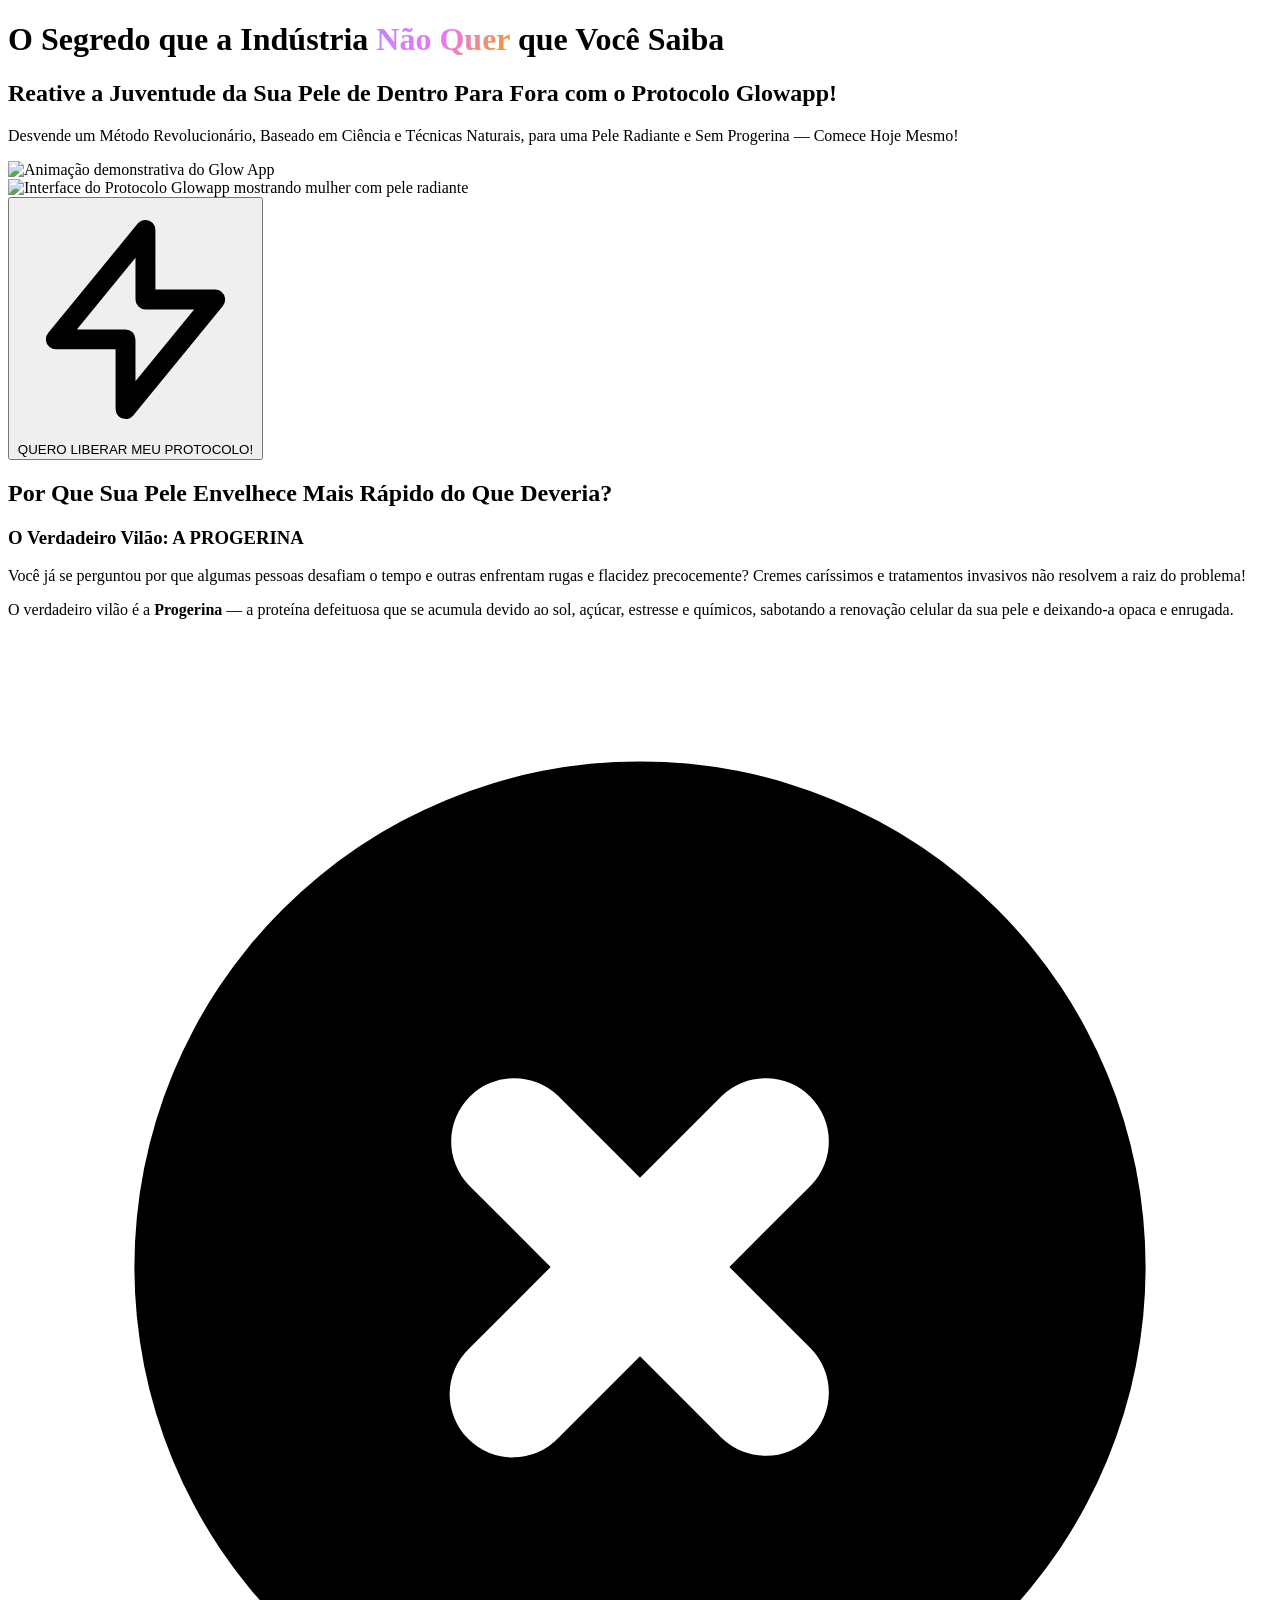
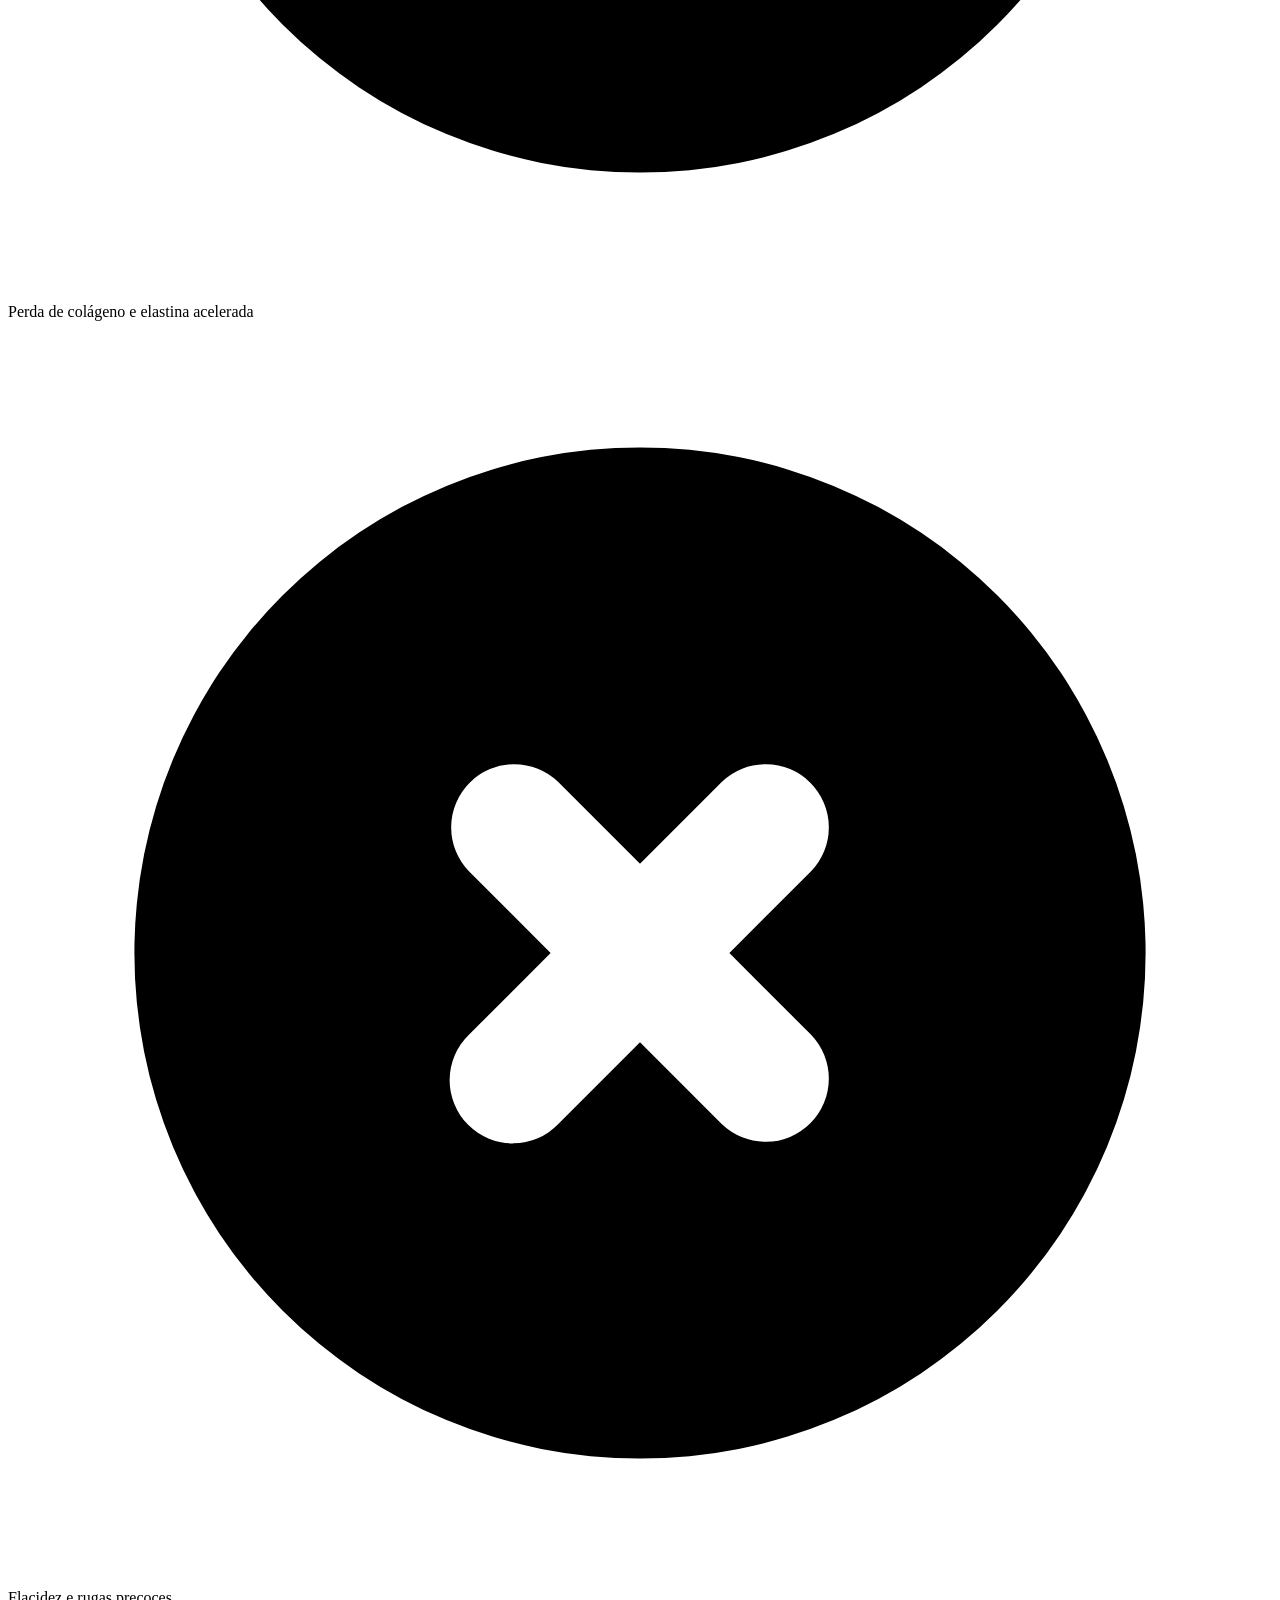
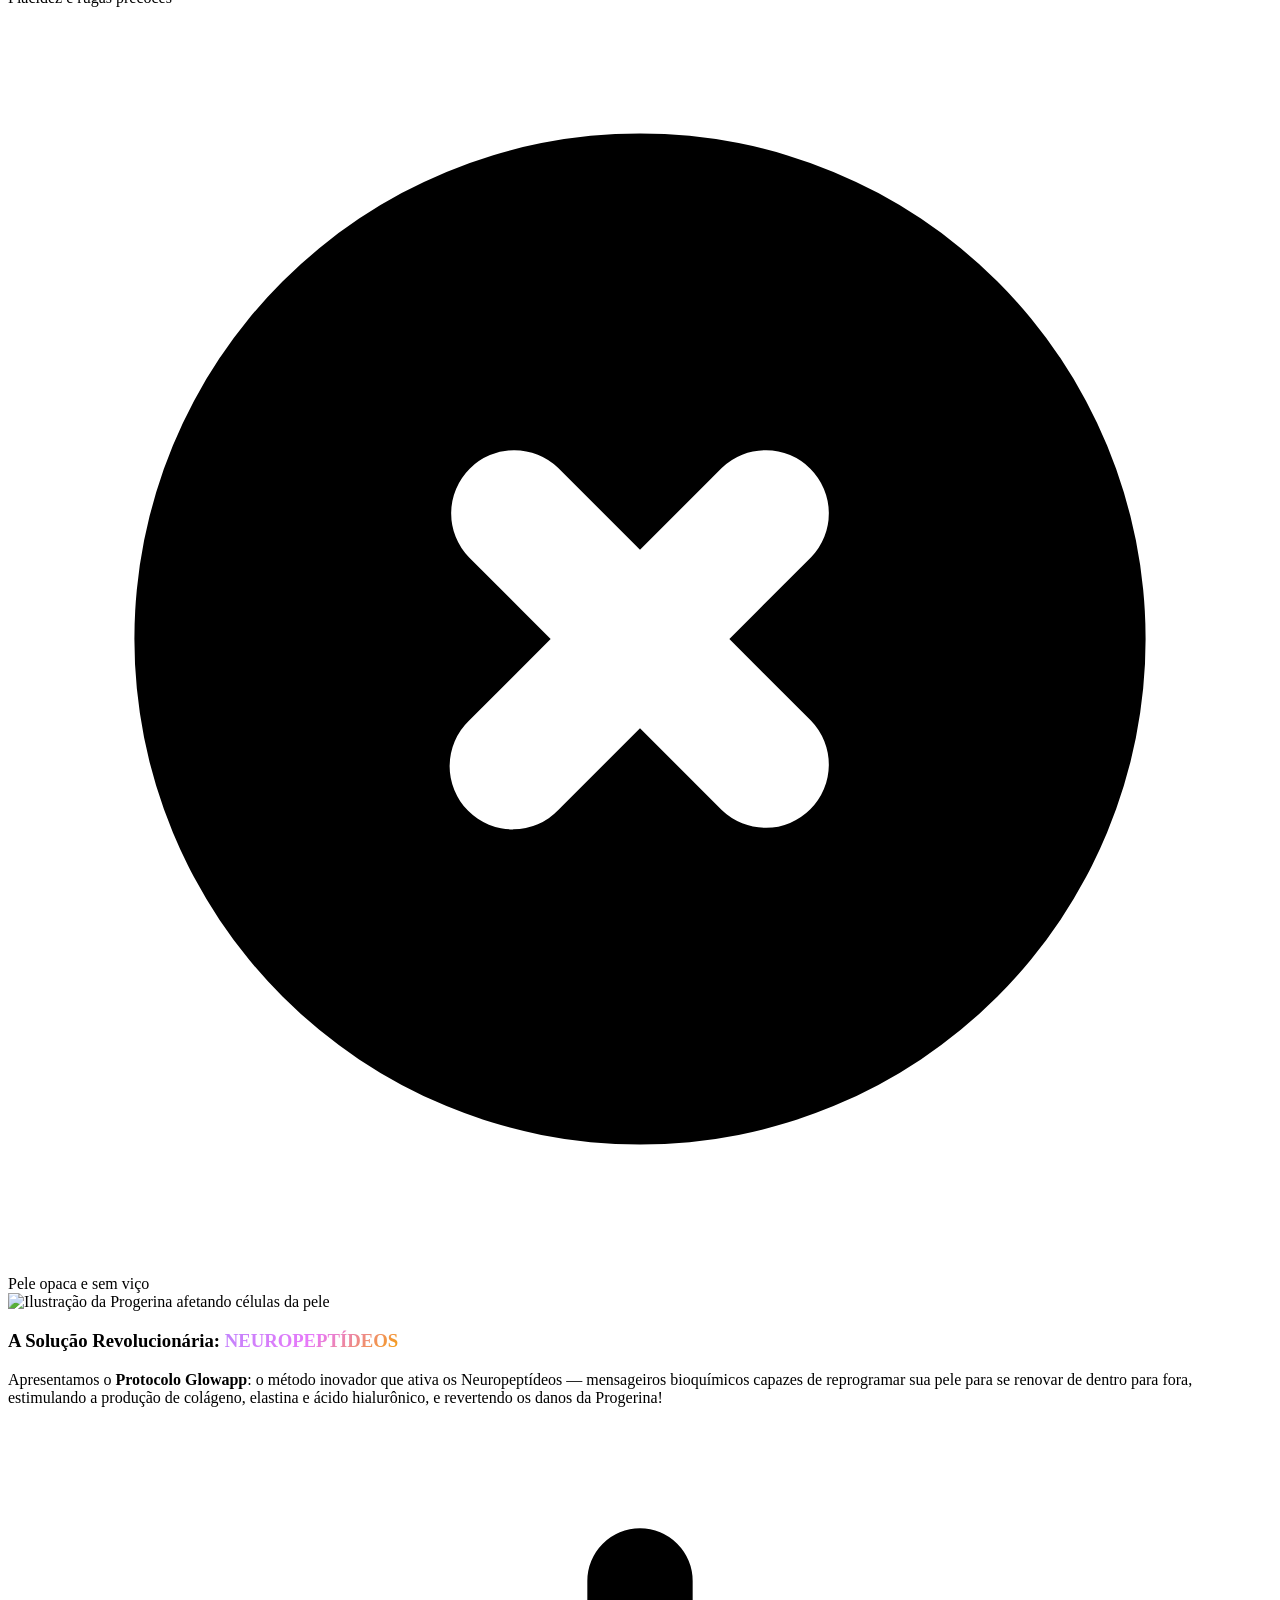
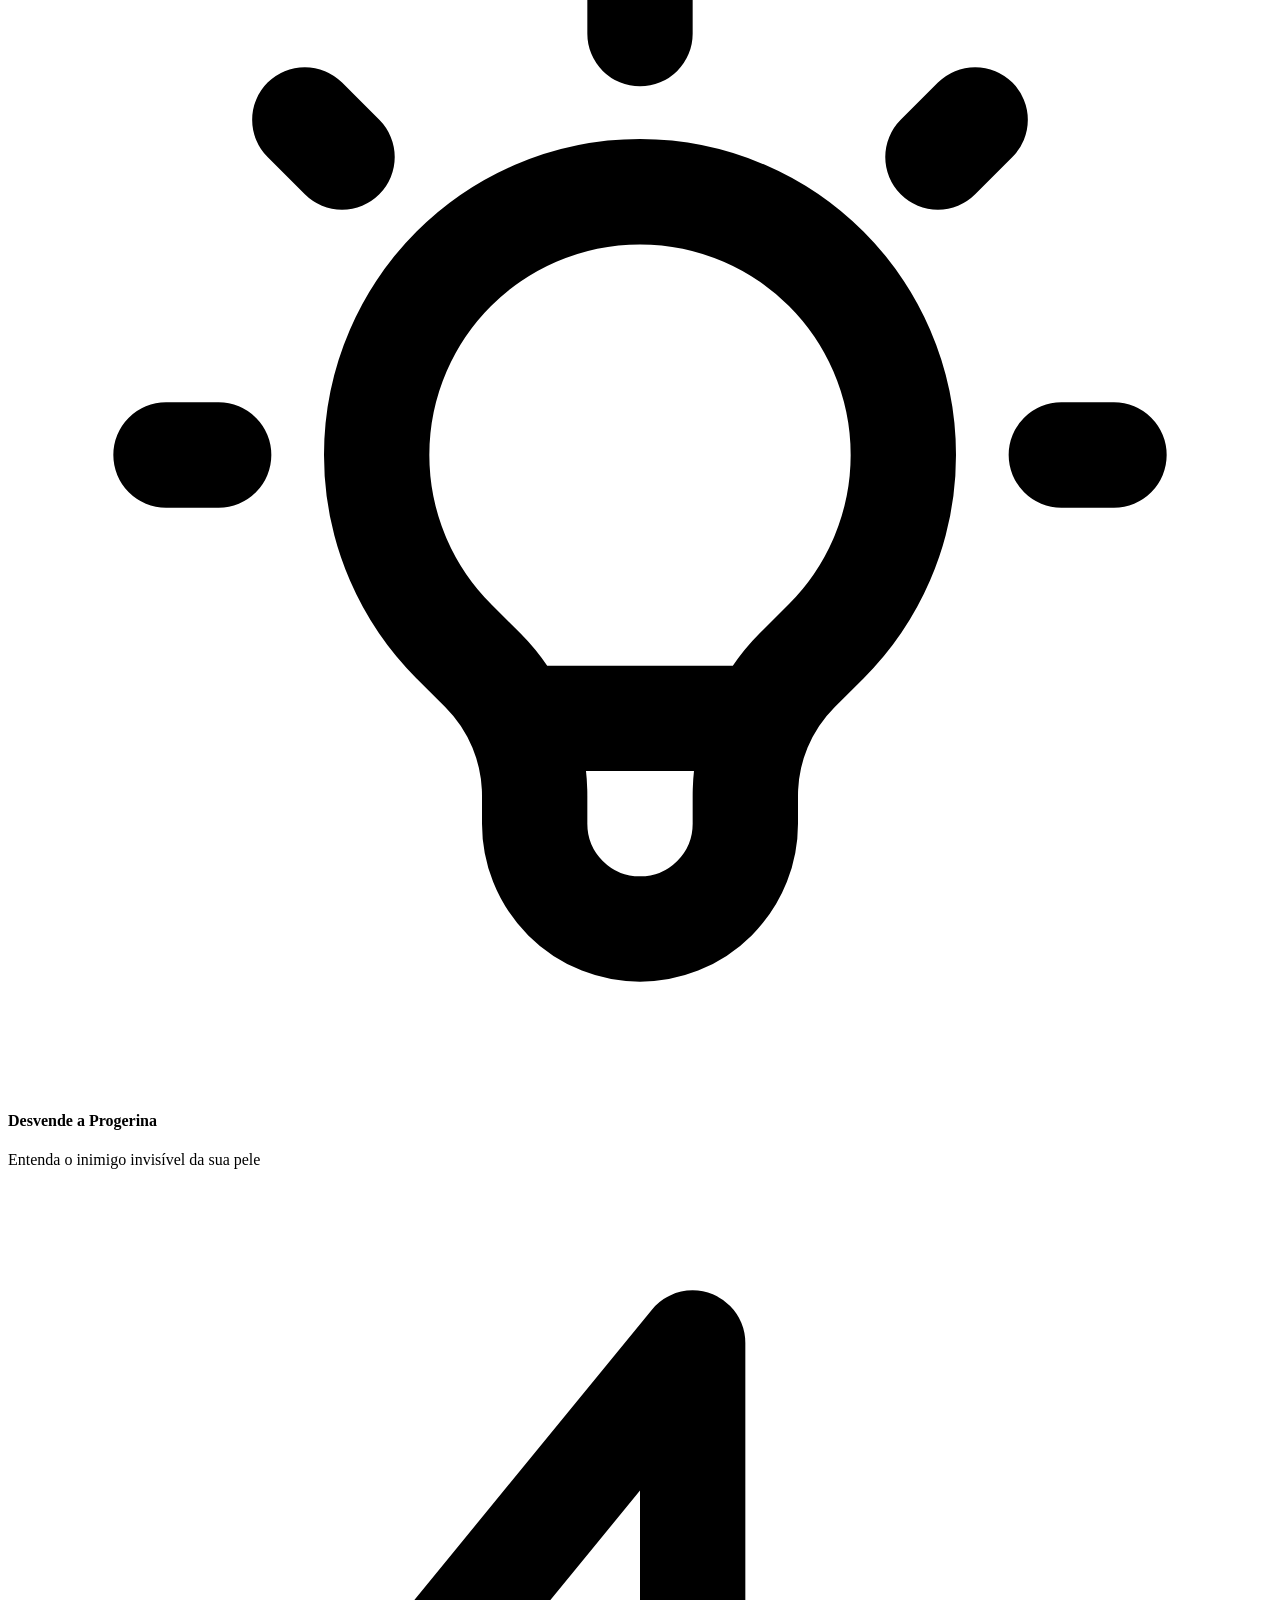
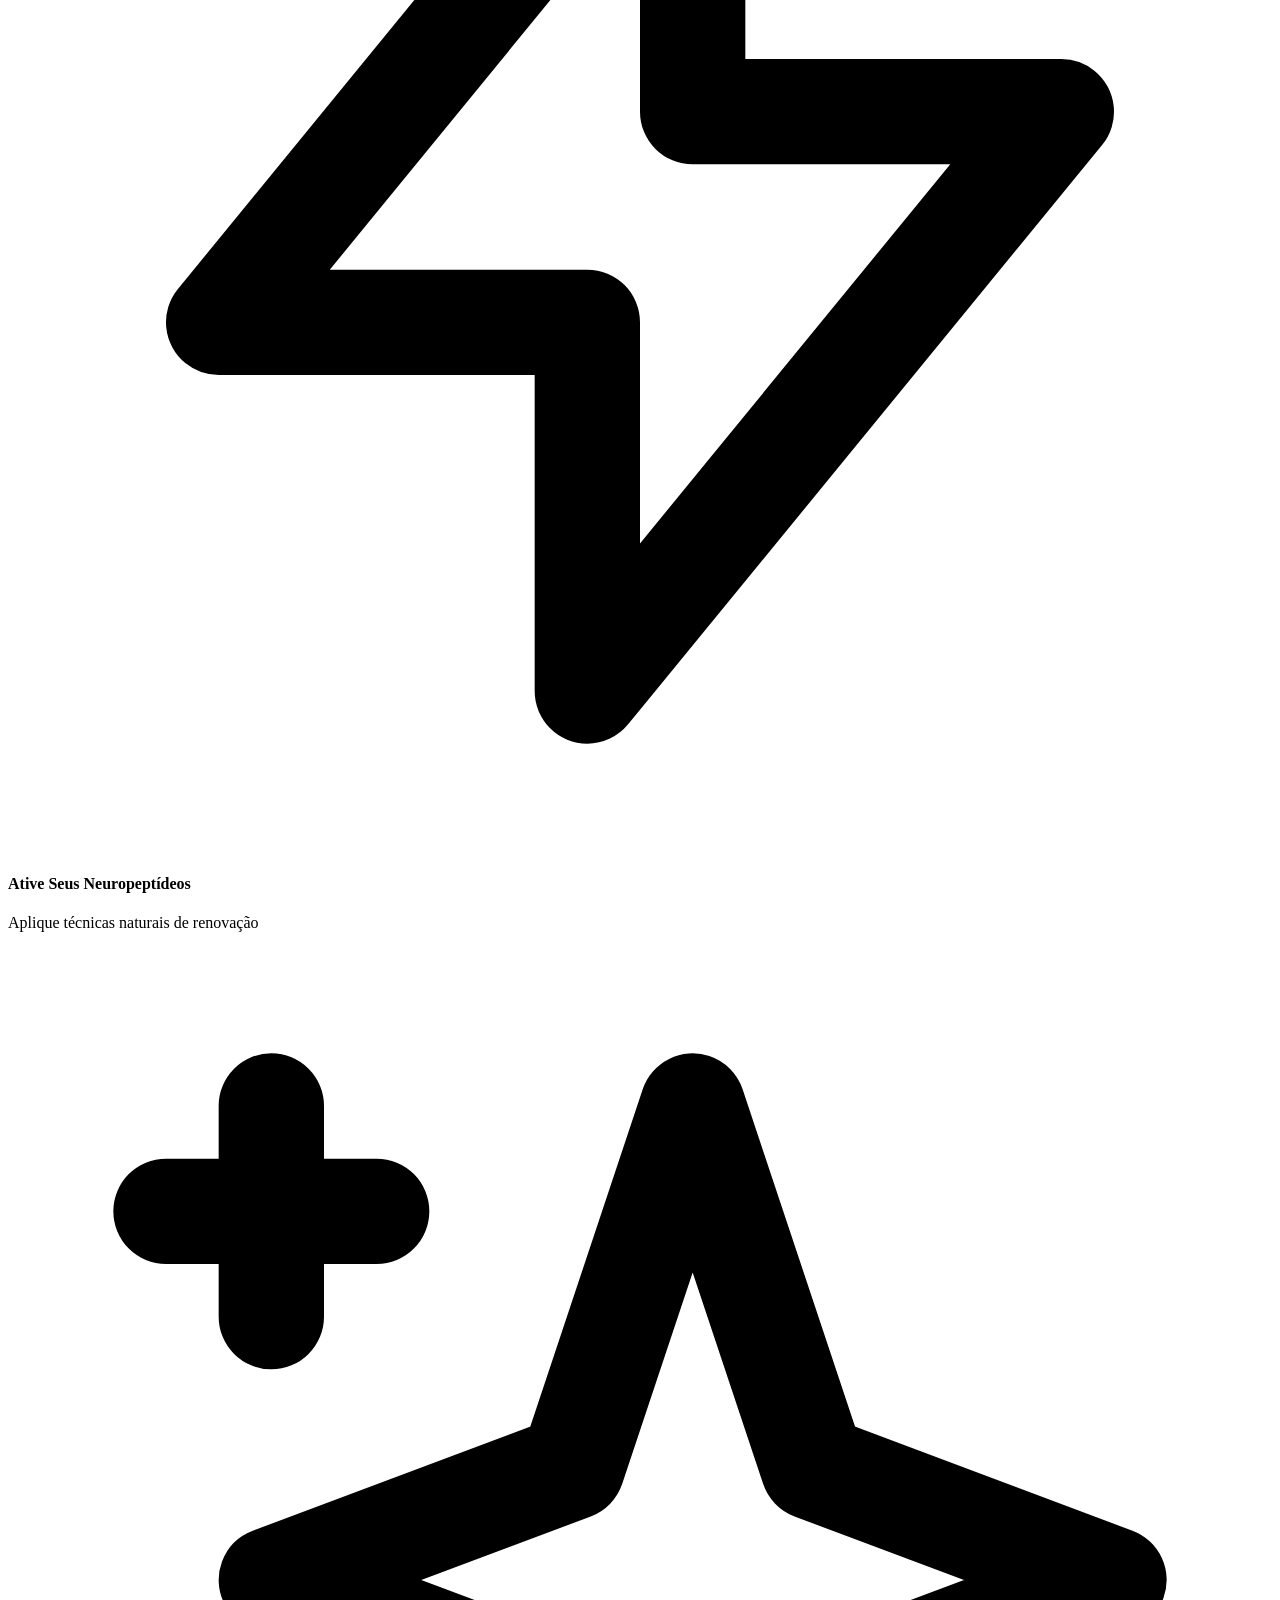
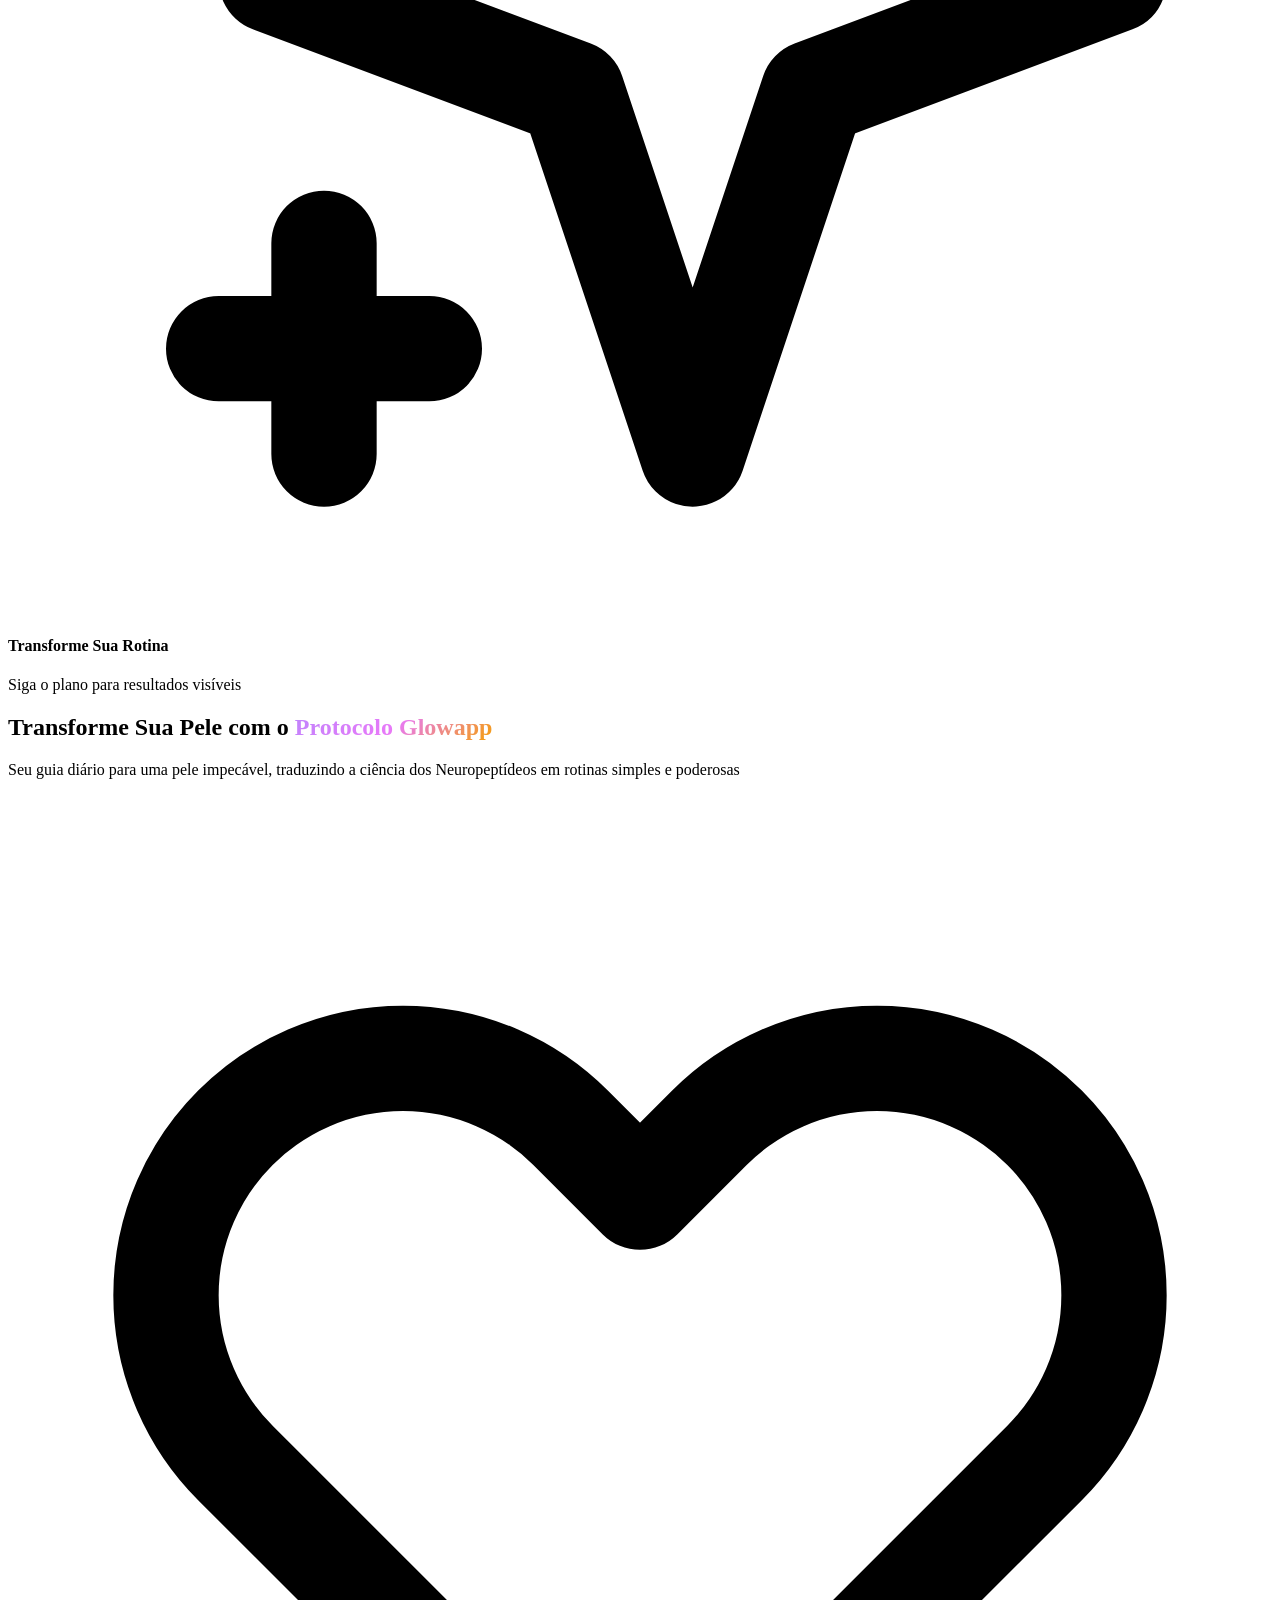
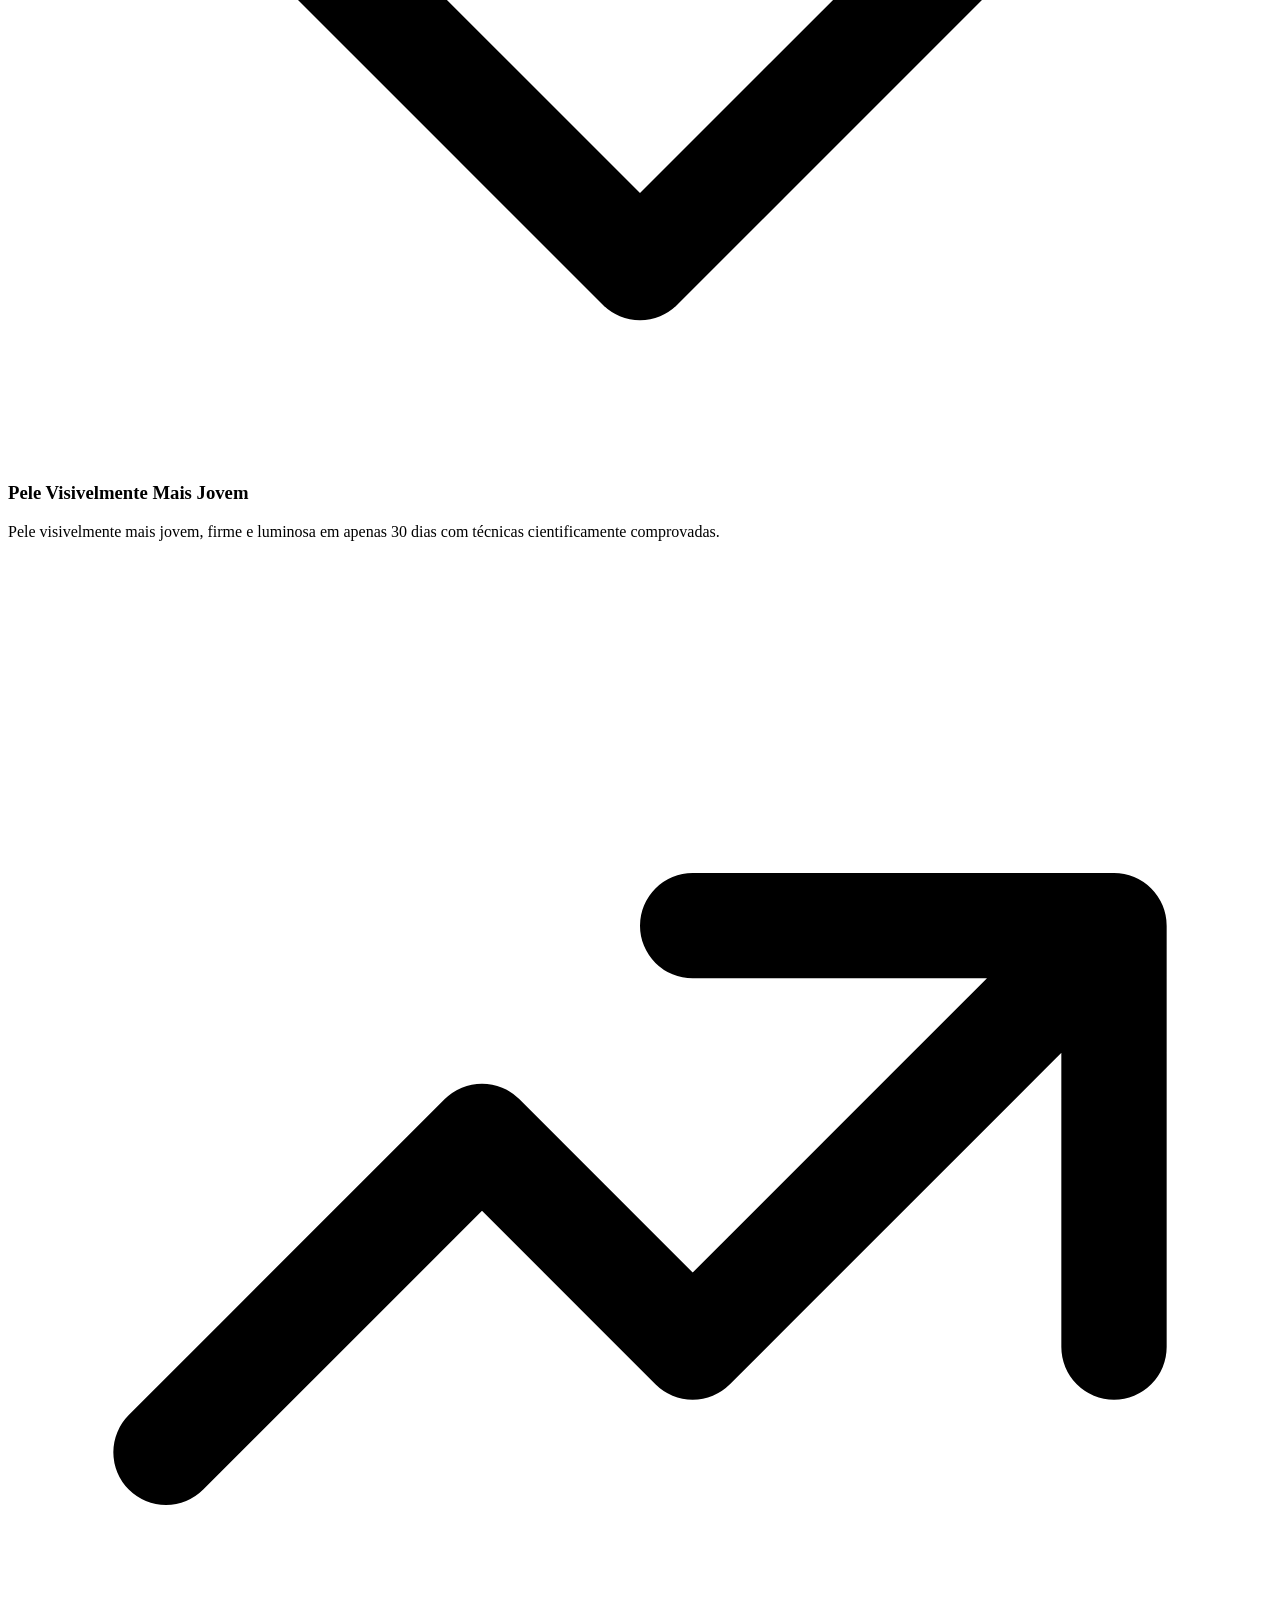
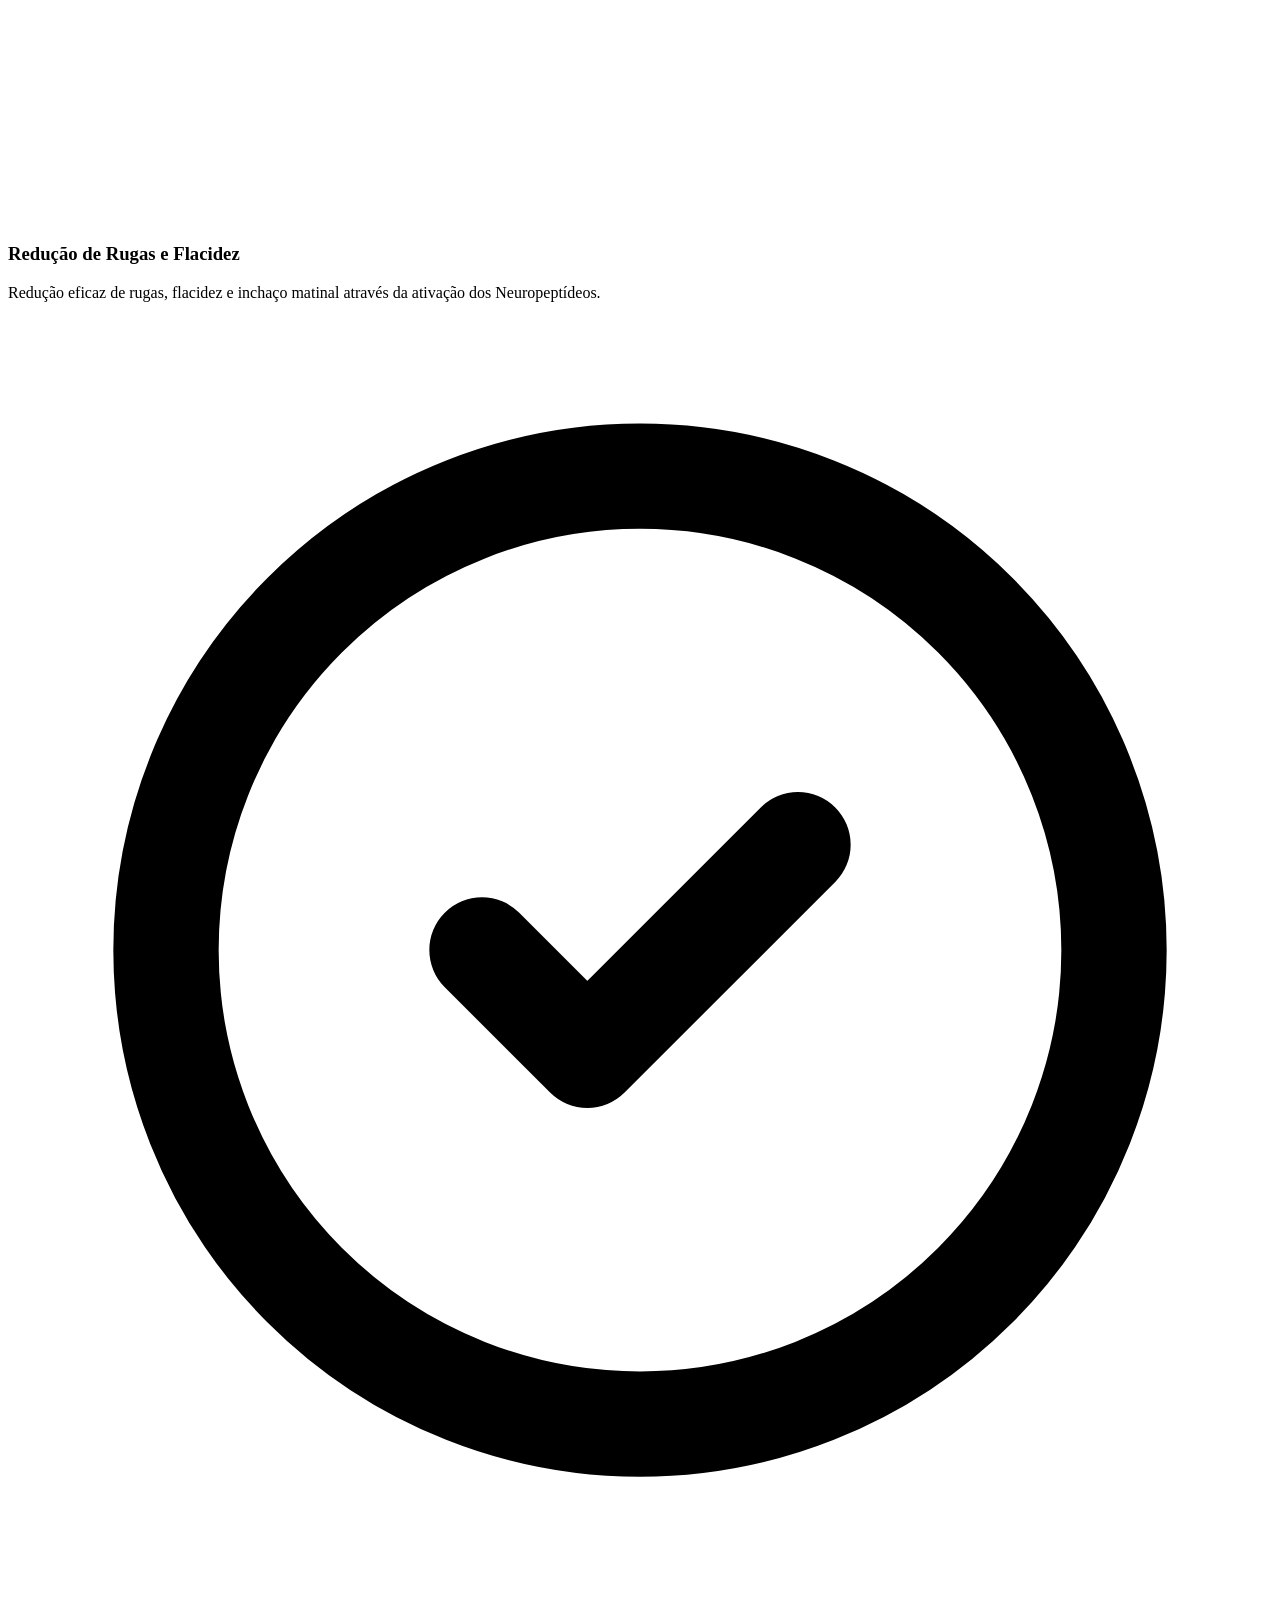
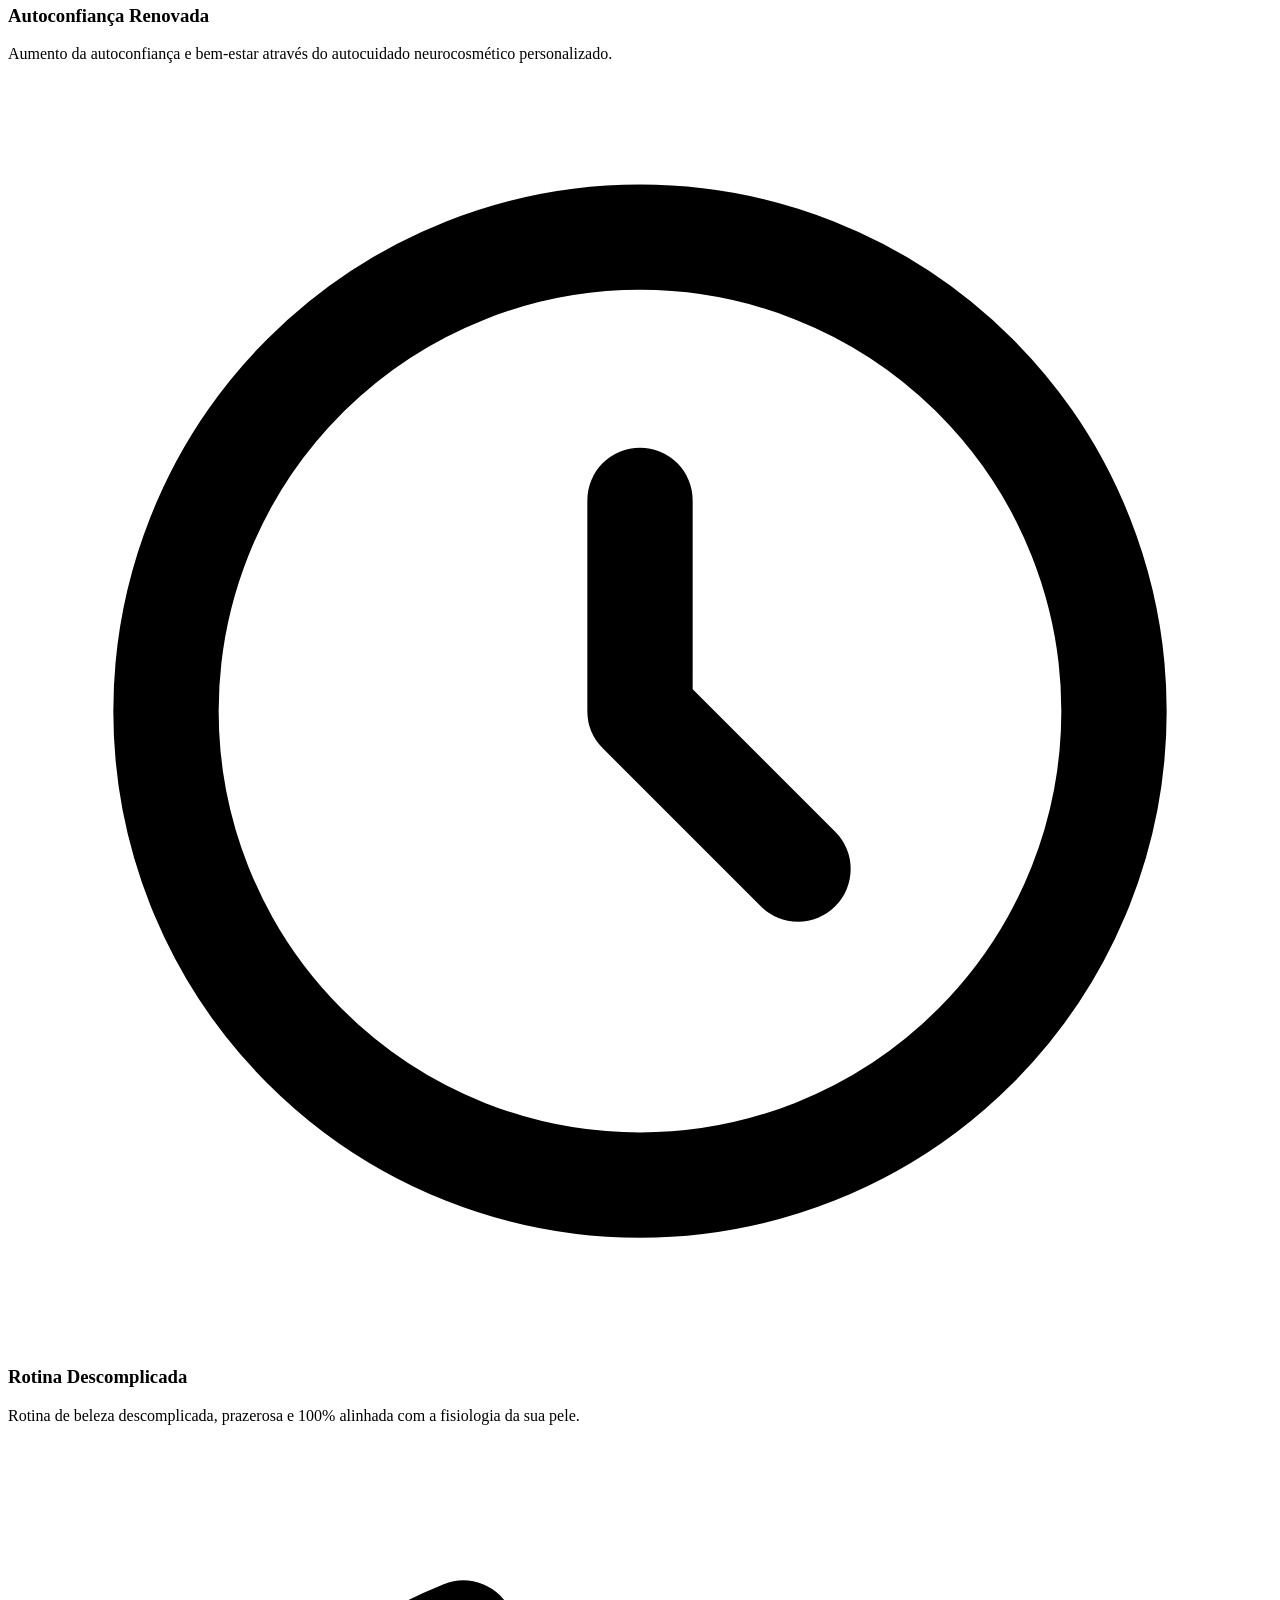
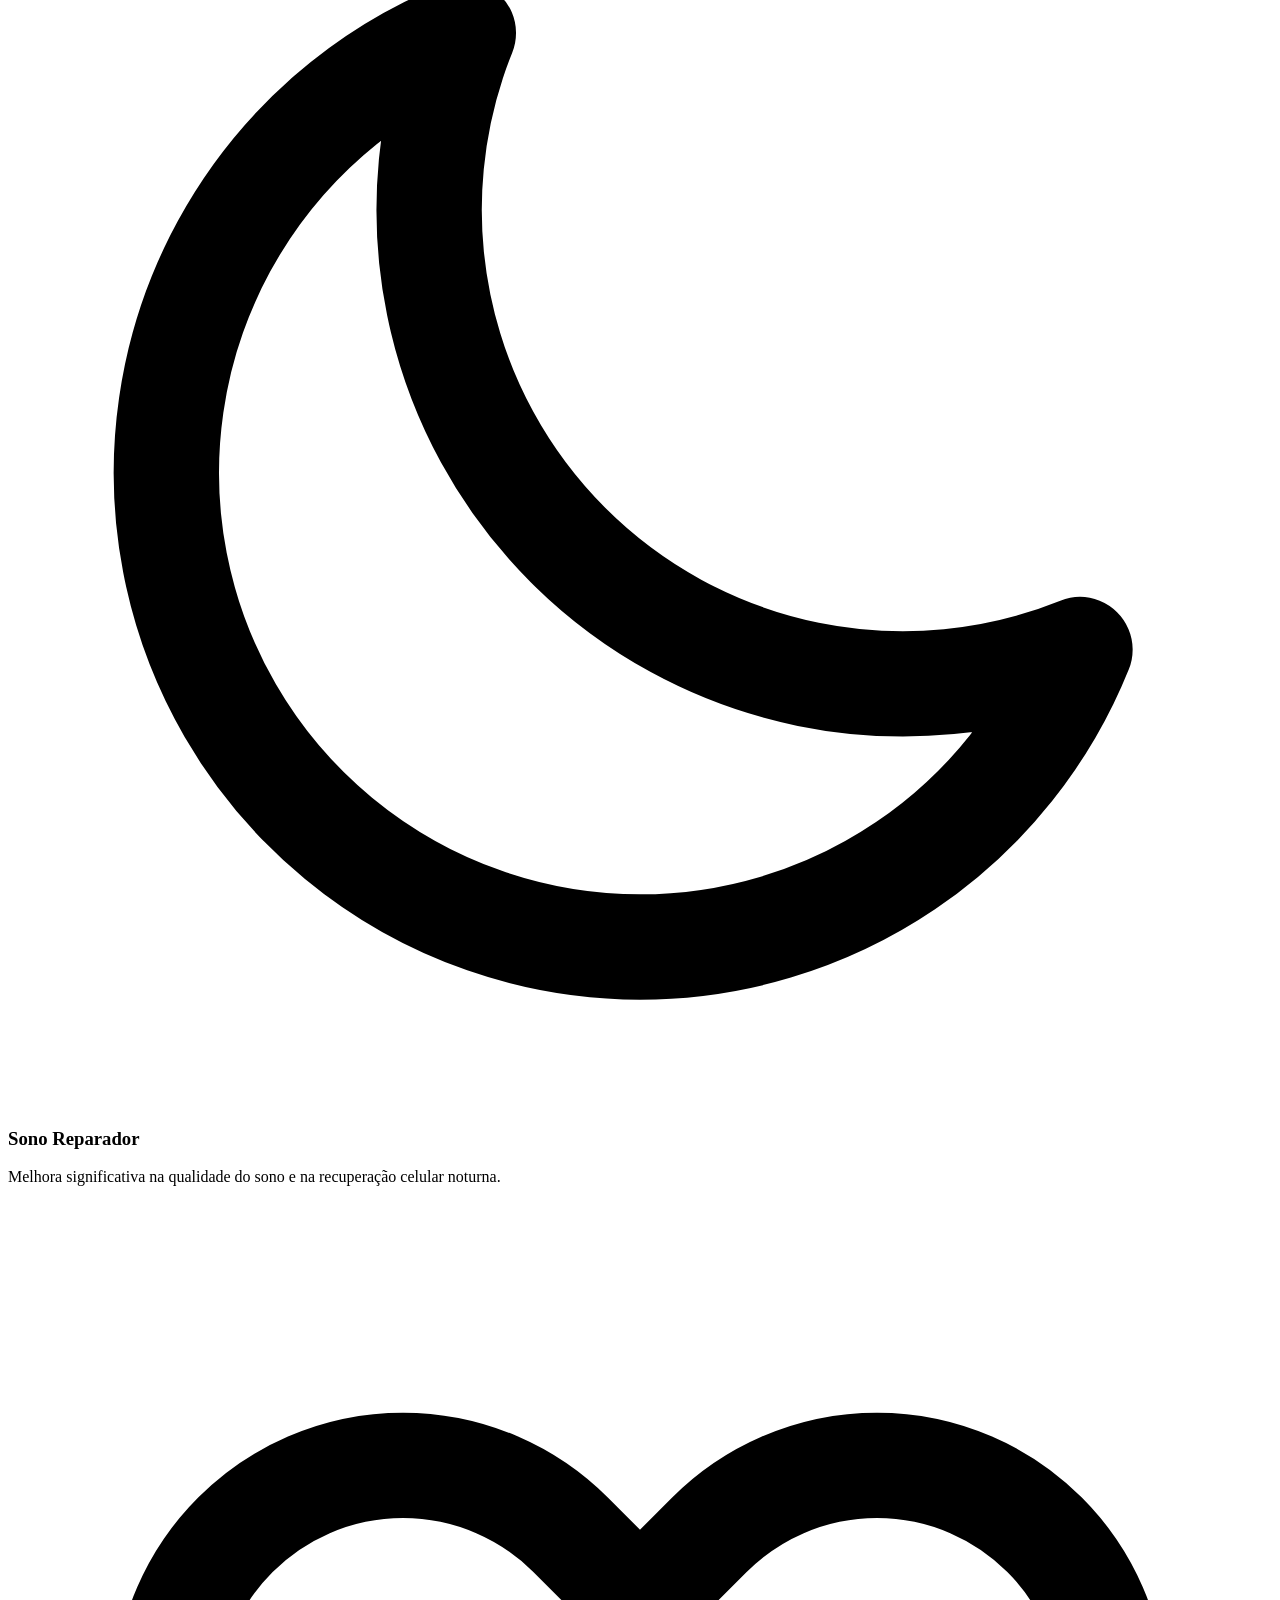
==== PAGINA DE VENDAS -FINAL/INDEX.HTML @ 2f1fbfea "Add files via upload" ====
<!DOCTYPE html>
<html lang="pt-BR">
<head>
    <meta charset="UTF-8">
    <meta name="viewport" content="width=device-width, initial-scale=1.0">
    <title>Protocolo Glowapp | Rejuvenescimento Facial Revolucionário</title>
    <script src="https://cdn.tailwindcss.com"></script>
    <link href="https://fonts.googleapis.com/css2?family=Inter:wght@300;400;500;600;700&family=Playfair+Display:wght@400;500;600;700&display=swap" rel="stylesheet">
    
    <!-- Meta Pixel Code -->
    <script>
    !function(f,b,e,v,n,t,s)
    {if(f.fbq)return;n=f.fbq=function(){n.callMethod?
    n.callMethod.apply(n,arguments):n.queue.push(arguments)};
    if(!f._fbq)f._fbq=n;n.push=n;n.loaded=!0;n.version='2.0';
    n.queue=[];t=b.createElement(e);t.async=!0;
    t.src=v;s=b.getElementsByTagName(e)[0];
    s.parentNode.insertBefore(t,s)}(window, document,'script',
    'https://connect.facebook.net/en_US/fbevents.js');
    fbq('init', '9595868943846513');
    fbq('track', 'PageView');
    </script>
    <noscript><img height="1" width="1" style="display:none"
    src="https://www.facebook.com/tr?id=9595868943846513&ev=PageView&noscript=1"
    /></noscript>
    <!-- End Meta Pixel Code -->

    <script>
        tailwind.config = {
            theme: {
                extend: {
                    fontFamily: {
                        'sans': ['Inter', 'sans-serif'],
                        'serif': ['Playfair Display', 'serif'],
                    },
                    colors: {
                        'glow-primary': '#C084FC',
                        'glow-secondary': '#F3E8FF',
                        'glow-accent': '#E879F9',
                        'glow-light': '#FAF5FF',
                        'glow-dark': '#7C3AED',
                        'glow-gold': '#F59E0B',
                        'glow-green': '#10B981',
                    },
                    animation: {
                        'float': 'float 6s ease-in-out infinite',
                        'pulse-slow': 'pulse 3s ease-in-out infinite',
                        'glow': 'glow 2s ease-in-out infinite alternate',
                    }
                }
            }
        }
    </script>
    <style>
        @keyframes float {
            0%, 100% { transform: translateY(0px); }
            50% { transform: translateY(-20px); }
        }
        @keyframes glow {
            from { box-shadow: 0 0 20px rgba(192, 132, 252, 0.4); }
            to { box-shadow: 0 0 30px rgba(192, 132, 252, 0.8), 0 0 40px rgba(192, 132, 252, 0.4); }
        }
        .gradient-text {
            background: linear-gradient(135deg, #C084FC, #E879F9, #F59E0B);
            -webkit-background-clip: text;
            -webkit-text-fill-color: transparent;
            background-clip: text;
        }
        .scroll-smooth { scroll-behavior: smooth; }
    </style>
</head>

<body class="bg-gradient-to-br from-glow-light via-white to-glow-secondary min-h-screen scroll-smooth">
    <!-- Header Hero Section -->
    <header class="relative overflow-hidden">
        <div class="absolute inset-0 bg-gradient-to-r from-glow-primary/10 via-glow-accent/10 to-glow-gold/10"></div>
        <div class="relative container mx-auto px-4 py-16 lg:py-24 text-center">
            <div class="max-w-5xl mx-auto">
                <h1 class="font-serif text-4xl md:text-5xl lg:text-7xl font-bold mb-6 leading-tight">
                    O Segredo que a Indústria <span class="gradient-text">Não Quer</span> que Você Saiba
                </h1>
                <h2 class="text-2xl md:text-3xl lg:text-4xl font-semibold text-gray-700 mb-8">
                    Reative a Juventude da Sua Pele de <span class="text-glow-primary font-bold">Dentro Para Fora</span> com o Protocolo Glowapp!
                </h2>
                <p class="text-lg md:text-xl text-gray-600 mb-12 max-w-3xl mx-auto leading-relaxed">
                    Desvende um Método Revolucionário, Baseado em Ciência e Técnicas Naturais, para uma Pele Radiante e Sem Progerina — Comece Hoje Mesmo!
                </p>
                
                <div class="flex flex-col md:flex-row items-center justify-center gap-8 mb-12">
                    <div class="animate-float w-full max-w-[280px] h-80 md:h-96" style="animation-delay: -2s;">
                         <img src="https://files.catbox.moe/qc11zp.webp" 
                              alt="Animação demonstrativa do Glow App" 
                              class="w-full h-full object-cover rounded-3xl shadow-2xl">
                    </div>
                    <div class="animate-float w-full max-w-[280px] h-80 md:h-96 order-first md:order-none">
                        <img src="https://i.imgur.com/wOa3wlo.png" 
                             alt="Interface do Protocolo Glowapp mostrando mulher com pele radiante" 
                             class="w-full h-full object-cover rounded-3xl shadow-2xl">
                    </div>
                </div>

                <button onclick="scrollToOfferAndTrack()" class="inline-flex items-center bg-gradient-to-r from-glow-primary to-glow-accent hover:from-glow-accent hover:to-glow-gold text-white font-bold text-xl px-12 py-6 rounded-full shadow-2xl transform hover:scale-105 transition-all duration-300 animate-glow">
                    <svg class="w-6 h-6 mr-3" fill="none" stroke="currentColor" viewBox="0 0 24 24"><path stroke-linecap="round" stroke-linejoin="round" stroke-width="2" d="M13 10V3L4 14h7v7l9-11h-7z"></path></svg>
                    QUERO LIBERAR MEU PROTOCOLO!
                </button>
            </div>
        </div>
    </header>

    <!-- Problem & Solution Section -->
    <section class="py-20 bg-white">
        <div class="container mx-auto px-4">
            <div class="max-w-4xl mx-auto">
                <div class="text-center mb-16">
                    <h2 class="font-serif text-4xl md:text-5xl font-bold text-gray-800 mb-8">Por Que Sua Pele Envelhece <span class="text-glow-primary">Mais Rápido</span> do Que Deveria?</h2>
                </div>
                <div class="grid md:grid-cols-2 gap-12 items-center mb-16">
                    <div>
                        <div class="bg-red-50 border-l-4 border-red-400 p-8 rounded-lg mb-8"><h3 class="font-bold text-2xl text-red-800 mb-4">O Verdadeiro Vilão: A PROGERINA</h3><p class="text-red-700 text-lg leading-relaxed">Você já se perguntou por que algumas pessoas desafiam o tempo e outras enfrentam rugas e flacidez precocemente? Cremes caríssimos e tratamentos invasivos não resolvem a raiz do problema!</p></div>
                        <p class="text-gray-700 text-lg leading-relaxed mb-6">O verdadeiro vilão é a <strong class="text-glow-primary">Progerina</strong> — a proteína defeituosa que se acumula devido ao sol, açúcar, estresse e químicos, sabotando a renovação celular da sua pele e deixando-a opaca e enrugada.</p>
                        <div class="space-y-4">
                            <div class="flex items-start space-x-3"><svg class="w-6 h-6 text-red-500 mt-1 flex-shrink-0" fill="currentColor" viewBox="0 0 20 20"><path fill-rule="evenodd" d="M10 18a8 8 0 100-16 8 8 0 000 16zM8.707 7.293a1 1 0 00-1.414 1.414L8.586 10l-1.293 1.293a1 1 0 101.414 1.414L10 11.414l1.293 1.293a1 1 0 001.414-1.414L11.414 10l1.293-1.293a1 1 0 00-1.414-1.414L10 8.586 8.707 7.293z" clip-rule="evenodd"></path></svg><span class="text-gray-700">Perda de colágeno e elastina acelerada</span></div>
                            <div class="flex items-start space-x-3"><svg class="w-6 h-6 text-red-500 mt-1 flex-shrink-0" fill="currentColor" viewBox="0 0 20 20"><path fill-rule="evenodd" d="M10 18a8 8 0 100-16 8 8 0 000 16zM8.707 7.293a1 1 0 00-1.414 1.414L8.586 10l-1.293 1.293a1 1 0 101.414 1.414L10 11.414l1.293 1.293a1 1 0 001.414-1.414L11.414 10l1.293-1.293a1 1 0 00-1.414-1.414L10 8.586 8.707 7.293z" clip-rule="evenodd"></path></svg><span class="text-gray-700">Flacidez e rugas precoces</span></div>
                            <div class="flex items-start space-x-3"><svg class="w-6 h-6 text-red-500 mt-1 flex-shrink-0" fill="currentColor" viewBox="0 0 20 20"><path fill-rule="evenodd" d="M10 18a8 8 0 100-16 8 8 0 000 16zM8.707 7.293a1 1 0 00-1.414 1.414L8.586 10l-1.293 1.293a1 1 0 101.414 1.414L10 11.414l1.293 1.293a1 1 0 001.414-1.414L11.414 10l1.293-1.293a1 1 0 00-1.414-1.414L10 8.586 8.707 7.293z" clip-rule="evenodd"></path></svg><span class="text-gray-700">Pele opaca e sem viço</span></div>
                        </div>
                    </div>
                    <div><img src="https://placehold.co/500x400/FEF2F2/EF4444?text=Progerina+Danificando+Celulas" alt="Ilustração da Progerina afetando células da pele" class="rounded-2xl shadow-lg w-full"></div>
                </div>
                <div class="bg-gradient-to-r from-glow-secondary/50 to-glow-light/50 rounded-3xl p-12 text-center">
                    <h3 class="font-serif text-3xl md:text-4xl font-bold text-gray-800 mb-6">A Solução Revolucionária: <span class="gradient-text">NEUROPEPTÍDEOS</span></h3>
                    <p class="text-xl text-gray-700 leading-relaxed mb-8 max-w-3xl mx-auto">Apresentamos o <strong>Protocolo Glowapp</strong>: o método inovador que ativa os Neuropeptídeos — mensageiros bioquímicos capazes de reprogramar sua pele para se renovar de dentro para fora, estimulando a produção de colágeno, elastina e ácido hialurônico, e revertendo os danos da Progerina!</p>
                    <div class="grid md:grid-cols-3 gap-8 mt-12">
                        <div class="text-center"><div class="bg-glow-primary/30 w-20 h-20 rounded-full flex items-center justify-center mx-auto mb-4"><svg class="w-10 h-10 text-glow-primary" fill="none" stroke="currentColor" viewBox="0 0 24 24"><path stroke-linecap="round" stroke-linejoin="round" stroke-width="2" d="M9.663 17h4.673M12 3v1m6.364 1.636l-.707.707M21 12h-1M4 12H3m3.343-5.657l-.707-.707m2.828 9.9a5 5 0 117.072 0l-.548.547A3.374 3.374 0 0014 18.469V19a2 2 0 11-4 0v-.531c0-.895-.356-1.754-.988-2.386l-.548-.547z"></path></svg></div><h4 class="font-bold text-lg text-gray-800 mb-2">Desvende a Progerina</h4><p class="text-gray-600">Entenda o inimigo invisível da sua pele</p></div>
                        <div class="text-center"><div class="bg-glow-accent/30 w-20 h-20 rounded-full flex items-center justify-center mx-auto mb-4"><svg class="w-10 h-10 text-glow-accent" fill="none" stroke="currentColor" viewBox="0 0 24 24"><path stroke-linecap="round" stroke-linejoin="round" stroke-width="2" d="M13 10V3L4 14h7v7l9-11h-7z"></path></svg></div><h4 class="font-bold text-lg text-gray-800 mb-2">Ative Seus Neuropeptídeos</h4><p class="text-gray-600">Aplique técnicas naturais de renovação</p></div>
                        <div class="text-center"><div class="bg-glow-gold/30 w-20 h-20 rounded-full flex items-center justify-center mx-auto mb-4"><svg class="w-10 h-10 text-glow-gold" fill="none" stroke="currentColor" viewBox="0 0 24 24"><path stroke-linecap="round" stroke-linejoin="round" stroke-width="2" d="M5 3v4M3 5h4M6 17v4m-2-2h4m5-16l2.286 6.857L21 12l-5.714 2.143L13 21l-2.286-6.857L5 12l5.714-2.143L13 3z"></path></svg></div><h4 class="font-bold text-lg text-gray-800 mb-2">Transforme Sua Rotina</h4><p class="text-gray-600">Siga o plano para resultados visíveis</p></div>
                    </div>
                </div>
            </div>
        </div>
    </section>

    <!-- Benefits Section -->
    <section class="py-20 bg-gradient-to-br from-glow-secondary/30 to-glow-light/30">
        <div class="container mx-auto px-4">
            <div class="max-w-6xl mx-auto">
                <div class="text-center mb-16">
                    <h2 class="font-serif text-4xl md:text-5xl font-bold text-gray-800 mb-6">Transforme Sua Pele com o <span class="gradient-text">Protocolo Glowapp</span></h2>
                    <p class="text-xl text-gray-600 max-w-3xl mx-auto">Seu guia diário para uma pele impecável, traduzindo a ciência dos Neuropeptídeos em rotinas simples e poderosas</p>
                </div>
                <div class="grid md:grid-cols-2 lg:grid-cols-3 gap-8">
                    <div class="bg-white rounded-2xl p-8 shadow-lg hover:shadow-xl transition-shadow duration-300"><div class="bg-glow-primary/20 w-16 h-16 rounded-full flex items-center justify-center mb-6"><svg class="w-8 h-8 text-glow-primary" fill="none" stroke="currentColor" viewBox="0 0 24 24"><path stroke-linecap="round" stroke-linejoin="round" stroke-width="2" d="M4.318 6.318a4.5 4.5 0 000 6.364L12 20.364l7.682-7.682a4.5 4.5 0 00-6.364-6.364L12 7.636l-1.318-1.318a4.5 4.5 0 00-6.364 0z"></path></svg></div><h3 class="font-bold text-xl text-gray-800 mb-4">Pele Visivelmente Mais Jovem</h3><p class="text-gray-600 leading-relaxed">Pele visivelmente mais jovem, firme e luminosa em apenas 30 dias com técnicas cientificamente comprovadas.</p></div>
                    <div class="bg-white rounded-2xl p-8 shadow-lg hover:shadow-xl transition-shadow duration-300"><div class="bg-glow-accent/20 w-16 h-16 rounded-full flex items-center justify-center mb-6"><svg class="w-8 h-8 text-glow-accent" fill="none" stroke="currentColor" viewBox="0 0 24 24"><path stroke-linecap="round" stroke-linejoin="round" stroke-width="2" d="M13 7h8m0 0v8m0-8l-8 8-4-4-6 6"></path></svg></div><h3 class="font-bold text-xl text-gray-800 mb-4">Redução de Rugas e Flacidez</h3><p class="text-gray-600 leading-relaxed">Redução eficaz de rugas, flacidez e inchaço matinal através da ativação dos Neuropeptídeos.</p></div>
                    <div class="bg-white rounded-2xl p-8 shadow-lg hover:shadow-xl transition-shadow duration-300"><div class="bg-glow-green/20 w-16 h-16 rounded-full flex items-center justify-center mb-6"><svg class="w-8 h-8 text-glow-green" fill="none" stroke="currentColor" viewBox="0 0 24 24"><path stroke-linecap="round" stroke-linejoin="round" stroke-width="2" d="M9 12l2 2 4-4m6 2a9 9 0 11-18 0 9 9 0 0118 0z"></path></svg></div><h3 class="font-bold text-xl text-gray-800 mb-4">Autoconfiança Renovada</h3><p class="text-gray-600 leading-relaxed">Aumento da autoconfiança e bem-estar através do autocuidado neurocosmético personalizado.</p></div>
                    <div class="bg-white rounded-2xl p-8 shadow-lg hover:shadow-xl transition-shadow duration-300"><div class="bg-glow-primary/20 w-16 h-16 rounded-full flex items-center justify-center mb-6"><svg class="w-8 h-8 text-glow-primary" fill="none" stroke="currentColor" viewBox="0 0 24 24"><path stroke-linecap="round" stroke-linejoin="round" stroke-width="2" d="M12 8v4l3 3m6-3a9 9 0 11-18 0 9 9 0 0118 0z"></path></svg></div><h3 class="font-bold text-xl text-gray-800 mb-4">Rotina Descomplicada</h3><p class="text-gray-600 leading-relaxed">Rotina de beleza descomplicada, prazerosa e 100% alinhada com a fisiologia da sua pele.</p></div>
                    <div class="bg-white rounded-2xl p-8 shadow-lg hover:shadow-xl transition-shadow duration-300"><div class="bg-glow-gold/20 w-16 h-16 rounded-full flex items-center justify-center mb-6"><svg class="w-8 h-8 text-glow-gold" fill="none" stroke="currentColor" viewBox="0 0 24 24"><path stroke-linecap="round" stroke-linejoin="round" stroke-width="2" d="M20.354 15.354A9 9 0 018.646 3.646 9.003 9.003 0 0012 21a9.003 9.003 0 008.354-5.646z"></path></svg></div><h3 class="font-bold text-xl text-gray-800 mb-4">Sono Reparador</h3><p class="text-gray-600 leading-relaxed">Melhora significativa na qualidade do sono e na recuperação celular noturna.</p></div>
                    <div class="bg-white rounded-2xl p-8 shadow-lg hover:shadow-xl transition-shadow duration-300"><div class="bg-glow-accent/20 w-16 h-16 rounded-full flex items-center justify-center mb-6"><svg class="w-8 h-8 text-glow-accent" fill="none" stroke="currentColor" viewBox="0 0 24 24"><path stroke-linecap="round" stroke-linejoin="round" stroke-width="2" d="M4.318 6.318a4.5 4.5 0 000 6.364L12 20.364l7.682-7.682a4.5 4.5 0 00-6.364-6.364L12 7.636l-1.318-1.318a4.5 4.5 0 00-6.364 0z"></path></svg></div><h3 class="font-bold text-xl text-gray-800 mb-4">Hormônios do Rejuvenescimento</h3><p class="text-gray-600 leading-relaxed">Liberação de hormônios do rejuvenescimento e ocitocina através de rituais sensoriais.</p></div>
                </div>
            </div>
        </div>
    </section>

    <!-- NEW SECTION: Inside the Protocol -->
    <section class="py-20 bg-white">
        <div class="container mx-auto px-4">
            <div class="max-w-6xl mx-auto">
                <div class="text-center mb-16">
                    <h2 class="font-serif text-4xl md:text-5xl font-bold text-gray-800 mb-6">Sua Jornada de Transformação: <span class="gradient-text">Por Dentro do Protocolo Glowapp</span></h2>
                    <p class="text-xl text-gray-600 max-w-3xl mx-auto">Veja a estrutura completa de conhecimento e ferramentas que você terá em suas mãos para reativar a juventude da sua pele.</p>
                </div>

                <div class="mb-20">
                    <h3 class="font-serif text-3xl md:text-4xl font-bold text-gray-800 mb-12 text-center">Visão Geral do Conteúdo Educacional</h3>
                    <div class="grid md:grid-cols-3 gap-8 text-center">
                        <div class="bg-glow-light p-8 rounded-2xl shadow-lg"><div class="bg-glow-primary/20 w-16 h-16 rounded-full flex items-center justify-center mx-auto mb-4"><svg class="w-8 h-8 text-glow-primary" fill="none" stroke="currentColor" viewBox="0 0 24 24"><path stroke-linecap="round" stroke-linejoin="round" stroke-width="2" d="M12 6.253v13m0-13C10.832 5.477 9.246 5 7.5 5S4.168 5.477 3 6.253v13C4.168 18.477 5.754 18 7.5 18s3.332.477 4.5 1.253m0-13C13.168 5.477 14.754 5 16.5 5c1.747 0 3.332.477 4.5 1.253v13C19.832 18.477 18.247 18 16.5 18c-1.746 0-3.332.477-4.5 1.253"></path></svg></div><h4 class="font-bold text-2xl text-gray-800 mb-4">Conteúdo Principal</h4><p class="text-gray-600">A base do protocolo, cobrindo desde a ciência da Progerina até a Dieta Antiglicante e o Ciclo da Pele.</p></div>
                        <div class="bg-glow-light p-8 rounded-2xl shadow-lg"><div class="bg-glow-accent/20 w-16 h-16 rounded-full flex items-center justify-center mx-auto mb-4"><svg class="w-8 h-8 text-glow-accent" fill="none" stroke="currentColor" viewBox="0 0 24 24"><path stroke-linecap="round" stroke-linejoin="round" stroke-width="2" d="M12 8v13m0-13V6a2 2 0 112 2h-2zm0 0V5.5A2.5 2.5 0 109.5 8H12zm-7 4h14M5 12a2 2 0 110-4h14a2 2 0 110 4H5z"></path></svg></div><h4 class="font-bold text-2xl text-gray-800 mb-4">Bônus Exclusivos</h4><p class="text-gray-600">Conteúdos que complementam sua jornada, como o Mapa dos Pontos Bioenergéticos e o Método do Sono Reparador™.</p></div>
                        <div class="bg-glow-light p-8 rounded-2xl shadow-lg"><div class="bg-glow-gold/20 w-16 h-16 rounded-full flex items-center justify-center mx-auto mb-4"><svg class="w-8 h-8 text-glow-gold" fill="none" stroke="currentColor" viewBox="0 0 24 24"><path stroke-linecap="round" stroke-linejoin="round" stroke-width="2" d="M5 3v4M3 5h4M6 17v4m-2-2h4m5-16l2.286 6.857L21 12l-5.714 2.143L13 21l-2.286-6.857L5 12l5.714-2.143L13 3z"></path></svg></div><h4 class="font-bold text-2xl text-gray-800 mb-4">Conteúdo Premium</h4><p class="text-gray-600">Métodos avançados para resultados acelerados, como o Método Produção de Colágeno 10x™.</p></div>
                    </div>
                    <div class="mt-12 text-center"><p class="text-lg text-gray-700">As aulas são apresentadas em <strong>múltiplos formatos</strong> para seu conforto: textos detalhados, vídeo-aulas práticas e apresentações visuais.</p></div>
                </div>

                <div class="mb-20">
                    <h3 class="font-serif text-3xl md:text-4xl font-bold text-gray-800 mb-12 text-center">Aprenda Vendo: <span class="gradient-text">O Poder das Nossas Vídeo Aulas</span></h3>
                    <div class="grid md:grid-cols-2 gap-8 items-center mb-8">
                        <div class="space-y-6 order-last md:order-first">
                            <h4 class="font-bold text-2xl text-gray-800">Experiência Visual e Prática</h4>
                            <p class="text-lg text-gray-700 leading-relaxed">Nossas vídeo aulas permitem que você veja cada técnica em ação, garantindo que você execute os movimentos com perfeição e segurança. É como ter uma especialista ao seu lado, 24 horas por dia.</p>
                            <ul class="space-y-3 text-lg">
                                <li class="flex items-start"><span class="text-glow-primary mr-2 mt-1 flex-shrink-0">▶</span><span><strong>Yoga Facial:</strong> Demonstrações práticas para tonificar os músculos do rosto.</span></li>
                                <li class="flex items-start"><span class="text-glow-primary mr-2 mt-1 flex-shrink-0">▶</span><span><strong>Crioterapia Facial:</strong> O guia visual completo para um lifting gelado e natural.</span></li>
                                <li class="flex items-start"><span class="text-glow-primary mr-2 mt-1 flex-shrink-0">▶</span><span><strong>Método Colágeno 10x™:</strong> A técnica avançada demonstrada passo a passo.</span></li>
                            </ul>
                        </div>
                        <img src="https://i.imgur.com/7MegaXc.jpeg" alt="Demonstração de Crioterapia Facial" class="rounded-2xl shadow-xl w-full h-full object-cover">
                    </div>
                     <img src="https://i.imgur.com/h4DbGZu.jpeg" alt="Player de vídeo do aplicativo" class="w-full max-w-4xl mx-auto rounded-2xl shadow-2xl mt-8">
                </div>

                <div class="mb-20">
                    <h3 class="font-serif text-3xl md:text-4xl font-bold text-gray-800 mb-12 text-center">Ferramentas Interativas: <span class="gradient-text">Seu Protocolo, Suas Regras</span></h3>
                    <div class="text-center mb-12"><img src="https://i.imgur.com/CwFB4co.jpeg" alt="Lista de Ferramentas Interativas no App" class="w-full max-w-md mx-auto rounded-2xl shadow-xl"></div>
                    <div class="grid md:grid-cols-2 lg:grid-cols-3 gap-8">
                        <div class="bg-glow-light p-6 rounded-2xl shadow-lg"><h4 class="font-bold text-xl text-gray-800 mb-3">🧬 Avaliação de Progerina</h4><p class="text-gray-600">Um quiz interativo para descobrir seu nível de envelhecimento celular e receber um plano de ação imediato.</p></div>
                        <div class="bg-glow-light p-6 rounded-2xl shadow-lg"><h4 class="font-bold text-xl text-gray-800 mb-3">📋 Construtor de Rotina</h4><p class="text-gray-600">Crie um cronograma de autocuidado 100% personalizado, adaptado ao seu tipo de pele e tempo disponível.</p></div>
                        <div class="bg-glow-light p-6 rounded-2xl shadow-lg"><h4 class="font-bold text-xl text-gray-800 mb-3">🗺️ Mapa de Yoga Facial</h4><p class="text-gray-600">Clique nos músculos do rosto para ver guias e temporizadores de exercícios específicos para cada área.</p></div>
                        <div class="bg-glow-light p-6 rounded-2xl shadow-lg"><h4 class="font-bold text-xl text-gray-800 mb-3">🔍 Verificador de Alimentos</h4><p class="text-gray-600">Consulte a pontuação antiglicante dos alimentos e monte um plano de dieta rejuvenescedor.</p></div>
                        <div class="bg-glow-light p-6 rounded-2xl shadow-lg"><h4 class="font-bold text-xl text-gray-800 mb-3">💉 Timer Guiado Colágeno 10x™</h4><p class="text-gray-600">Um temporizador passo a passo que guia você por cada fase do método de produção de colágeno.</p></div>
                        <div class="bg-glow-light p-6 rounded-2xl shadow-lg"><h4 class="font-bold text-xl text-gray-800 mb-3">💖 Diário de Bem-Estar</h4><p class="text-gray-600">Registre seu humor e receba sugestões de "Bálsamos Emocionais" para equilibrar o estresse.</p></div>
                    </div>
                     <div class="grid md:grid-cols-2 gap-8 items-center mt-12 bg-glow-light p-8 rounded-2xl">
                        <img src="https://i.imgur.com/V3NUtZP.jpeg" alt="Receitas Naturais no aplicativo" class="rounded-2xl shadow-xl w-full order-first md:order-last">
                        <div>
                            <h4 class="font-bold text-2xl text-gray-800 mb-4">🌿 Receitas Naturais de Rejuvenescimento</h4>
                            <p class="text-lg text-gray-700 leading-relaxed">Uma biblioteca completa de receitas caseiras para máscaras, séruns e tônicos, com foco em tratar melasma, rugas e flacidez usando o poder da natureza.</p>
                        </div>
                    </div>
                </div>

                <div>
                    <h3 class="font-serif text-3xl md:text-4xl font-bold text-gray-800 mb-12 text-center">Por Que Nossa Abordagem <span class="gradient-text">Funciona Tão Bem?</span></h3>
                    <div class="grid md:grid-cols-2 gap-8">
                        <div class="bg-white p-8 rounded-2xl shadow-lg"><h4 class="font-bold text-xl text-gray-800 mb-3">Aprendizado Acelerado</h4><p class="text-gray-600">A combinação de textos, vídeos e ferramentas interativas facilita a absorção do conhecimento e torna o processo divertido.</p></div>
                        <div class="bg-white p-8 rounded-2xl shadow-lg"><h4 class="font-bold text-xl text-gray-800 mb-3">Aplicação Prática Imediata</h4><p class="text-gray-600">As ferramentas permitem que você coloque o conhecimento em prática instantaneamente, sem dúvidas ou incertezas.</p></div>
                        <div class="bg-white p-8 rounded-2xl shadow-lg"><h4 class="font-bold text-xl text-gray-800 mb-3">Personalização Real</h4><p class="text-gray-600">O aplicativo se adapta a você. Crie rotinas, dietas e práticas que se encaixam na sua vida e nas suas necessidades.</p></div>
                        <div class="bg-white p-8 rounded-2xl shadow-lg"><h4 class="font-bold text-xl text-gray-800 mb-3">Engajamento e Motivação</h4><p class="text-gray-600">A interatividade e o acompanhamento diário mantêm você motivada para continuar sua jornada e alcançar resultados incríveis.</p></div>
                    </div>
                </div>
            </div>
        </div>
    </section>

    <!-- Testimonials Section -->
    <section class="py-20 bg-gradient-to-br from-glow-secondary/20 to-glow-light/20">
        <div class="container mx-auto px-4">
            <div class="max-w-6xl mx-auto">
                <div class="text-center mb-16"><h2 class="font-serif text-4xl md:text-5xl font-bold text-gray-800 mb-6">Veja o Que Nossas <span class="gradient-text">Clientes</span> Estão Dizendo</h2></div>
                <div class="grid md:grid-cols-2 lg:grid-cols-3 gap-8">
                    <!-- Juliana -->
                    <div class="bg-white rounded-2xl p-8 shadow-lg hover:shadow-xl transition-shadow duration-300"><div class="flex items-center mb-6"><img src="https://xsgames.co/randomusers/assets/avatars/female/42.jpg" alt="Depoimento de Juliana" class="w-16 h-16 rounded-full mr-4 object-cover"><div><h4 class="font-bold text-lg text-gray-800">Juliana</h4><p class="text-gray-600">42 anos, Empresária</p></div></div><div class="mb-4"><div class="flex text-glow-gold">★★★★★</div></div><p class="text-gray-700 leading-relaxed italic">"Minhas rugas estavam me incomodando muito. O Protocolo Glowapp me ensinou sobre a Progerina e como revertê-la. Com a Yoga Facial e a Dieta Antiglicante, minha pele recuperou o viço. Parece que voltei 10 anos!"</p></div>
                    <!-- Mariana -->
                    <div class="bg-white rounded-2xl p-8 shadow-lg hover:shadow-xl transition-shadow duration-300"><div class="flex items-center mb-6"><img src="https://i.imgur.com/BXAMU9B.jpeg" alt="Depoimento de Mariana" class="w-16 h-16 rounded-full mr-4 object-cover"><div><h4 class="font-bold text-lg text-gray-800">Mariana</h4><p class="text-gray-600">35 anos, Médica</p></div></div><div class="mb-4"><div class="flex text-glow-gold">★★★★★</div></div><p class="text-gray-700 leading-relaxed italic">"Como médica, era cética. Mas os resultados foram impressionantes! A Crioterapia Facial eliminou meu inchaço matinal, e o Método do Sono Reparador transformou minha pele e bem-estar."</p></div>
                    <!-- Carla -->
                    <div class="bg-white rounded-2xl p-8 shadow-lg hover:shadow-xl transition-shadow duration-300"><div class="flex items-center mb-6"><img src="https://xsgames.co/randomusers/assets/avatars/female/28.jpg" alt="Depoimento de Carla" class="w-16 h-16 rounded-full mr-4 object-cover"><div><h4 class="font-bold text-lg text-gray-800">Carla</h4><p class="text-gray-600">28 anos, Influencer</p></div></div><div class="mb-4"><div class="flex text-glow-gold">★★★★★</div></div><p class="text-gray-700 leading-relaxed italic">"Os Bálsamos Emocionais me ajudaram com o estresse, e a pele ficou tão radiante que diminuí o uso de filtros. Meus seguidores notaram a diferença imediatamente!"</p></div>
                    <!-- Rosa -->
                    <div class="bg-white rounded-2xl p-8 shadow-lg hover:shadow-xl transition-shadow duration-300"><div class="flex items-center mb-6"><img src="https://xsgames.co/randomusers/assets/avatars/female/55.jpg" alt="Depoimento de Rosa" class="w-16 h-16 rounded-full mr-4 object-cover"><div><h4 class="font-bold text-lg text-gray-800">Rosa</h4><p class="text-gray-600">55 anos, Professora</p></div></div><div class="mb-4"><div class="flex text-glow-gold">★★★★★</div></div><p class="text-gray-700 leading-relaxed italic">"Pensei que era tarde demais para mim, mas o Mapa dos Pontos Bioenergéticos foi revelador. Em 6 semanas, as manchas diminuíram e a flacidez melhorou muito."</p></div>
                    <!-- Ana -->
                    <div class="bg-white rounded-2xl p-8 shadow-lg hover:shadow-xl transition-shadow duration-300"><div class="flex items-center mb-6"><img src="https://i.imgur.com/awDIHjw.jpeg" alt="Depoimento de Ana" class="w-16 h-16 rounded-full mr-4 object-cover"><div><h4 class="font-bold text-lg text-gray-800">Ana</h4><p class="text-gray-600">39 anos, Advogada</p></div></div><div class="mb-4"><div class="flex text-glow-gold">★★★★★</div></div><p class="text-gray-700 leading-relaxed italic">"A rotina de trabalho estava destruindo minha pele. O protocolo me ensinou sobre alimentação bioativa e como o estresse acelera a Progerina. Em 2 meses minha pele estava irreconhecível!"</p></div>
                    <!-- Lucia -->
                    <div class="bg-white rounded-2xl p-8 shadow-lg hover:shadow-xl transition-shadow duration-300"><div class="flex items-center mb-6"><img src="https://i.imgur.com/XGAUBqW.jpeg" alt="Depoimento de Lucia" class="w-16 h-16 rounded-full mr-4 object-cover"><div><h4 class="font-bold text-lg text-gray-800">Lucia</h4><p class="text-gray-600">47 anos, Psicóloga</p></div></div><div class="mb-4"><div class="flex text-glow-gold">★★★★★</div></div><p class="text-gray-700 leading-relaxed italic">"O que mais me impressionou foi a abordagem emocional. Os rituais sensoriais melhoraram minha pele, humor e autoestima. É um cuidado integral que vai muito além da aparência."</p></div>
                </div>
            </div>
        </div>
    </section>

    <!-- Price Anchoring Section -->
    <section class="py-20 bg-white">
        <div class="container mx-auto px-4">
            <div class="max-w-4xl mx-auto text-center">
                <h2 class="font-serif text-4xl md:text-5xl font-bold text-gray-800 mb-12">O Investimento na Sua Pele: <span class="text-glow-primary">A Diferença do Nosso Movimento</span></h2>
                <div class="grid md:grid-cols-2 gap-8 mb-16">
                    <div class="bg-red-50 border-2 border-red-200 rounded-3xl p-8"><h3 class="font-bold text-2xl text-red-800 mb-6">❌ Gastos Recorrentes e Ineficazes</h3><div class="space-y-4 text-left"><div class="flex justify-between items-center"><span class="text-red-700">Botox (1 sessão)</span><span class="font-bold text-red-800">R$ 800 - R$ 2.000</span></div><div class="flex justify-between items-center"><span class="text-red-700">Creme anti-idade premium</span><span class="font-bold text-red-800">R$ 300 - R$ 800</span></div><div class="flex justify-between items-center"><span class="text-red-700">Tratamento facial mensal</span><span class="font-bold text-red-800">R$ 200 - R$ 500</span></div><div class="flex justify-between items-center"><span class="text-red-700">Suplementos de colágeno/ano</span><span class="font-bold text-red-800">R$ 600 - R$ 1.200</span></div><hr class="border-red-300"><div class="flex justify-between items-center text-xl"><span class="font-bold text-red-800">TOTAL por ano:</span><span class="font-bold text-red-800">R$ 6.000+</span></div></div></div>
                    <div class="bg-green-50 border-2 border-green-200 rounded-3xl p-8"><h3 class="font-bold text-2xl text-green-800 mb-6">✅ Protocolo Glowapp</h3><div class="space-y-4 text-left"><div class="flex justify-between items-center"><span class="text-green-700">Protocolo completo</span><span class="font-bold text-green-800">INCLUÍDO</span></div><div class="flex justify-between items-center"><span class="text-green-700">Yoga Facial (vitalício)</span><span class="font-bold text-green-800">INCLUÍDO</span></div><div class="flex justify-between items-center"><span class="text-green-700">Alimentação Bioativa</span><span class="font-bold text-green-800">INCLUÍDO</span></div><div class="flex justify-between items-center"><span class="text-green-700">3 Bônus Exclusivos</span><span class="font-bold text-green-800">GRÁTIS</span></div><hr class="border-green-300"><div class="flex justify-between items-center text-xl"><span class="font-bold text-green-800">Acesso Vitalício:</span><span class="font-bold text-green-800">Contribuição Única</span></div></div></div>
                </div>
                <div class="bg-glow-secondary/50 rounded-3xl p-8 mb-12"><h3 class="font-bold text-3xl text-gray-800 mb-4">🎯 Um Investimento Inteligente na Sua Pele</h3><p class="text-xl text-gray-700">Com uma única contribuição, você garante acesso vitalício a um método que trata a causa raiz, diferente de gastos recorrentes que apenas mascaram o problema.</p></div>
            </div>
        </div>
    </section>

    <!-- Exclusive Bonuses Section -->
    <section id="offer" class="py-20 bg-gradient-to-br from-glow-primary/20 via-glow-accent/20 to-glow-gold/20">
        <div class="container mx-auto px-4">
            <div class="max-w-6xl mx-auto">
                <div class="text-center mb-16"><h2 class="font-serif text-4xl md:text-5xl font-bold text-gray-800 mb-6"><span class="bg-glow-gold text-white px-4 py-2 rounded-lg mr-4">BÔNUS EXCLUSIVOS</span>Apenas Hoje!</h2><p class="text-xl text-gray-600">Ao se juntar a nós, você também libera 3 guias extraordinários no valor de <span class="font-bold text-glow-primary text-2xl">R$ 351,00</span></p></div>
                <div class="bg-red-600 text-white rounded-2xl p-8 text-center mb-12 shadow-2xl"><h3 class="font-bold text-2xl mb-4">⏰ CONDIÇÃO ESPECIAL EXPIRANDO EM:</h3><div class="flex justify-center space-x-2 md:space-x-4 text-3xl font-bold" id="countdown"><div class="bg-red-700 rounded-lg p-3 md:p-4"><div id="hours">00</div><div class="text-sm font-normal">HORAS</div></div><div class="bg-red-700 rounded-lg p-3 md:p-4"><div id="minutes">15</div><div class="text-sm font-normal">MIN</div></div><div class="bg-red-700 rounded-lg p-3 md:p-4"><div id="seconds">00</div><div class="text-sm font-normal">SEG</div></div></div></div>
                <div class="grid md:grid-cols-3 gap-8 mb-12">
                    <div class="bg-white rounded-3xl p-8 shadow-xl hover:shadow-2xl transition-shadow duration-300 border-4 border-glow-gold/30"><div class="text-center mb-6"><div class="bg-glow-gold/20 w-20 h-20 rounded-full flex items-center justify-center mx-auto mb-4"><svg class="w-10 h-10 text-glow-gold" fill="none" stroke="currentColor" viewBox="0 0 24 24"><path stroke-linecap="round" stroke-linejoin="round" stroke-width="2" d="M17.657 16.657L13.414 20.9a1.998 1.998 0 01-2.827 0l-4.244-4.243a8 8 0 1111.314 0z"></path><path stroke-linecap="round" stroke-linejoin="round" stroke-width="2" d="M15 11a3 3 0 11-6 0 3 3 0 016 0z"></path></svg></div><span class="bg-glow-gold text-white px-4 py-1 rounded-full text-sm font-bold">GUIA #1</span></div><h3 class="font-bold text-xl text-gray-800 mb-4 text-center">Mapa dos Pontos Bioenergéticos do Rosto™</h3><p class="text-gray-600 leading-relaxed mb-6 text-center">Ative os códigos naturais de regeneração da pele com toques conscientes em zonas-chave do seu rosto. Guia completo com 12 pontos específicos.</p><div class="text-center"><div class="text-2xl font-bold text-glow-gold line-through">R$ 97,00</div><div class="text-3xl font-bold text-green-600">LIBERADO HOJE!</div></div></div>
                    <div class="bg-white rounded-3xl p-8 shadow-xl hover:shadow-2xl transition-shadow duration-300 border-4 border-glow-accent/30"><div class="text-center mb-6"><div class="bg-glow-accent/20 w-20 h-20 rounded-full flex items-center justify-center mx-auto mb-4"><svg class="w-10 h-10 text-glow-accent" fill="none" stroke="currentColor" viewBox="0 0 24 24"><path stroke-linecap="round" stroke-linejoin="round" stroke-width="2" d="M4.318 6.318a4.5 4.5 0 000 6.364L12 20.364l7.682-7.682a4.5 4.5 0 00-6.364-6.364L12 7.636l-1.318-1.318a4.5 4.5 0 00-6.364 0z"></path></svg></div><span class="bg-glow-accent text-white px-4 py-1 rounded-full text-sm font-bold">GUIA #2</span></div><h3 class="font-bold text-xl text-gray-800 mb-4 text-center">Bálsamos Emocionais™</h3><p class="text-gray-600 leading-relaxed mb-6 text-center">Rituais sensoriais para reprogramar sua pele através dos sentidos. 5 Bálsamos Sensoriais Caseiros com rituais de aplicação.</p><div class="text-center"><div class="text-2xl font-bold text-glow-accent line-through">R$ 197,00</div><div class="text-3xl font-bold text-green-600">LIBERADO HOJE!</div></div></div>
                    <div class="bg-white rounded-3xl p-8 shadow-xl hover:shadow-2xl transition-shadow duration-300 border-4 border-glow-primary/30"><div class="text-center mb-6"><div class="bg-glow-primary/20 w-20 h-20 rounded-full flex items-center justify-center mx-auto mb-4"><svg class="w-10 h-10 text-glow-primary" fill="none" stroke="currentColor" viewBox="0 0 24 24"><path stroke-linecap="round" stroke-linejoin="round" stroke-width="2" d="M20.354 15.354A9 9 0 018.646 3.646 9.003 9.003 0 0012 21a9.003 9.003 0 008.354-5.646z"></path></svg></div><span class="bg-glow-primary text-white px-4 py-1 rounded-full text-sm font-bold">GUIA #3</span></div><h3 class="font-bold text-xl text-gray-800 mb-4 text-center">Método do Sono Reparador™</h3><p class="text-gray-600 leading-relaxed mb-6 text-center">Transforme suas horas de sono em laboratório de rejuvenescimento. Inclui Rotina Pré-Sono e Áudio 'Visualização Neuro-Reparadora'.</p><div class="text-center"><div class="text-2xl font-bold text-glow-primary line-through">R$ 57,00</div><div class="text-3xl font-bold text-green-600">LIBERADO HOJE!</div></div></div>
                </div>
                <div id="main-cta-box" class="bg-white rounded-3xl p-8 md:p-12 shadow-2xl text-center">
                    <div class="mb-8">
                        <div class="text-4xl md:text-5xl font-bold text-gray-800 mb-4">Ative Seu Acesso Vitalício ao Protocolo</div>
                        <p class="text-xl text-gray-700 mb-4">Para manter nossa plataforma no ar, com todas as ferramentas interativas e atualizações futuras, pedimos uma <strong>contribuição única de acesso.</strong></p>
                        <div class="text-5xl md:text-6xl font-bold gradient-text mb-6">R$ 47,90</div>
                        <p class="text-lg text-gray-600 mb-8">Este apoio garante seu acesso para sempre, sem mensalidades ou taxas escondidas.</p>
                    </div>
                    <button onclick="redirectToCheckout()" class="inline-flex items-center bg-gradient-to-r from-glow-primary to-glow-accent hover:from-glow-accent hover:to-glow-gold text-white font-bold text-2xl px-12 md:px-16 py-6 rounded-full shadow-2xl transform hover:scale-105 transition-all duration-300 animate-glow mb-8">
                        <svg class="w-8 h-8 mr-4" fill="none" stroke="currentColor" viewBox="0 0 24 24"><path stroke-linecap="round" stroke-linejoin="round" stroke-width="2" d="M13 10V3L4 14h7v7l9-11h-7z"></path></svg>
                        SIM, QUERO ATIVAR MEU ACESSO VITALÍCIO!
                    </button>
                    <div class="flex items-center justify-center space-x-4 text-gray-600">
                        <svg class="w-6 h-6 text-green-600" fill="none" stroke="currentColor" viewBox="0 0 24 24"><path stroke-linecap="round" stroke-linejoin="round" stroke-width="2" d="M12 15v2m-6 4h12a2 2 0 002-2v-6a2 2 0 00-2-2H6a2 2 0 00-2 2v6a2 2 0 002 2zm10-10V7a4 4 0 00-8 0v4h8z"></path></svg>
                        <span>Acesso 100% Seguro</span>
                        <span>•</span>
                        <svg class="w-6 h-6 text-green-600" fill="none" stroke="currentColor" viewBox="0 0 24 24"><path stroke-linecap="round" stroke-linejoin="round" stroke-width="2" d="M9 12l2 2 4-4m6 2a9 9 0 11-18 0 9 9 0 0118 0z"></path></svg>
                        <span>Liberação Imediata</span>
                    </div>
                </div>
            </div>
        </div>
    </section>

    <!-- Guarantee Section -->
    <section class="py-20 bg-white">
        <div class="container mx-auto px-4">
            <div class="max-w-4xl mx-auto text-center">
                <div class="bg-green-50 border-4 border-green-400 rounded-3xl p-12">
                    <div class="mb-8">
                        <div class="bg-green-100 w-24 h-24 rounded-full flex items-center justify-center mx-auto mb-6"><svg class="w-12 h-12 text-green-600" fill="none" stroke="currentColor" viewBox="0 0 24 24"><path stroke-linecap="round" stroke-linejoin="round" stroke-width="2" d="M9 12l2 2 4-4m5.618-4.016A11.955 11.955 0 0112 2.944a11.955 11.955 0 01-8.618 3.04A12.02 12.02 0 003 9c0 5.591 3.824 10.29 9 11.622 5.176-1.332 9-6.03 9-11.622 0-1.042-.133-2.052-.382-3.016z"></path></svg></div>
                        <h2 class="font-serif text-4xl font-bold text-green-800 mb-4">Nosso Compromisso de Satisfação</h2>
                    </div>
                    <h3 class="text-2xl font-bold text-green-800 mb-6">Sua Transformação ou Sua Contribuição de Volta!</h3>
                    <p class="text-lg text-green-700 leading-relaxed mb-8">Estamos tão comprometidas com a sua transformação que oferecemos um <strong>Compromisso de Satisfação de 30 dias</strong>. Se, após seguir o protocolo, você sentir que ele não é para você, basta nos enviar um e-mail e <strong>reembolsamos 100% da sua contribuição de acesso</strong>, sem perguntas.</p>
                    <p class="text-xl font-bold text-green-800">Sua jornada começa com confiança total. O risco é todo nosso.</p>
                </div>
            </div>
        </div>
    </section>

    <!-- FAQ Section -->
    <section class="py-20 bg-glow-secondary/30">
        <div class="container mx-auto px-4">
            <div class="max-w-4xl mx-auto">
                <div class="text-center mb-16"><h2 class="font-serif text-4xl md:text-5xl font-bold text-gray-800 mb-6">Perguntas <span class="gradient-text">Frequentes</span></h2></div>
                <div class="space-y-6">
                    <div class="bg-white rounded-2xl p-8 shadow-lg"><h3 class="font-bold text-xl text-gray-800 mb-4">O que é a Progerina e como o Protocolo Glowapp a combate?</h3><p class="text-gray-700 leading-relaxed">A Progerina é uma proteína defeituosa que se acumula nas células da pele devido ao sol, açúcar, estresse e produtos químicos, acelerando o envelhecimento. Nosso protocolo ativa os Neuropeptídeos, que são mensageiros bioquímicos capazes de reverter este processo.</p></div>
                    <div class="bg-white rounded-2xl p-8 shadow-lg"><h3 class="font-bold text-xl text-gray-800 mb-4">Preciso de produtos caros para seguir o Protocolo?</h3><p class="text-gray-700 leading-relaxed">Não! O protocolo prioriza técnicas naturais e ingredientes acessíveis. Oferecemos alternativas para todos os orçamentos, desde opções caseiras até sugestões de dermocosméticos específicos.</p></div>
                    <div class="bg-white rounded-2xl p-8 shadow-lg"><h3 class="font-bold text-xl text-gray-800 mb-4">Em quanto tempo verei resultados?</h3><p class="text-gray-700 leading-relaxed">Muitas usuárias relatam melhorias na textura e luminosidade da pele em apenas 7-14 dias. Resultados mais significativos, como redução de rugas e melhora da firmeza, são visíveis entre 30-60 dias.</p></div>
                    <div class="bg-white rounded-2xl p-8 shadow-lg"><h3 class="font-bold text-xl text-gray-800 mb-4">O acesso é realmente vitalício?</h3><p class="text-gray-700 leading-relaxed">Sim! A contribuição de acesso é única. Você terá acesso para sempre a todo o conteúdo, ferramentas e futuras atualizações, sem nenhuma cobrança adicional no futuro.</p></div>
                    <div class="bg-white rounded-2xl p-8 shadow-lg"><h3 class="font-bold text-xl text-gray-800 mb-4">Como funciona o acesso?</h3><p class="text-gray-700 leading-relaxed">Após a confirmação do seu apoio, você receberá um e-mail imediato com seu link de acesso pessoal e intransferível para a plataforma, que funciona perfeitamente em celulares, tablets e computadores.</p></div>
                </div>
            </div>
        </div>
    </section>

    <!-- Final CTA -->
    <section class="py-20 bg-gradient-to-br from-glow-primary via-glow-accent to-glow-gold">
        <div class="container mx-auto px-4">
            <div class="max-w-4xl mx-auto text-center text-white">
                <h2 class="font-serif text-4xl md:text-5xl font-bold mb-8">Sua Transformação Começa <span class="bg-white text-glow-primary px-4 py-2 rounded-lg">AGORA</span></h2>
                <p class="text-2xl mb-8 leading-relaxed">Pare de aceitar uma pele que não reflete a mulher incrível que você é. É hora de ativar os Neuropeptídeos e reverter os danos da Progerina!</p>
                <div class="bg-white/10 backdrop-blur-sm rounded-3xl p-8 mb-12">
                    <p class="text-xl mb-4">Com uma <strong>contribuição única</strong> para manter nossa plataforma sempre ativa e disponível para você:</p>
                    <div class="text-5xl font-bold mb-6"><span class="text-glow-gold">R$ 47,90</span></div>
                    <ul class="text-left text-lg space-y-3 max-w-2xl mx-auto mb-8">
                        <li class="flex items-center"><svg class="w-6 h-6 mr-4 flex-shrink-0" fill="currentColor" viewBox="0 0 20 20"><path fill-rule="evenodd" d="M10 18a8 8 0 100-16 8 8 0 000 16zm3.707-9.293a1 1 0 00-1.414-1.414L9 10.586 7.707 9.293a1 1 0 00-1.414 1.414l2 2a1 1 0 001.414 0l4-4z" clip-rule="evenodd"></path></svg>Acesso vitalício ao Protocolo Glowapp</li>
                        <li class="flex items-center"><svg class="w-6 h-6 mr-4 flex-shrink-0" fill="currentColor" viewBox="0 0 20 20"><path fill-rule="evenodd" d="M10 18a8 8 0 100-16 8 8 0 000 16zm3.707-9.293a1 1 0 00-1.414-1.414L9 10.586 7.707 9.293a1 1 0 00-1.414 1.414l2 2a1 1 0 001.414 0l4-4z" clip-rule="evenodd"></path></svg>3 guias exclusivos liberados na hora</li>
                        <li class="flex items-center"><svg class="w-6 h-6 mr-4 flex-shrink-0" fill="currentColor" viewBox="0 0 20 20"><path fill-rule="evenodd" d="M10 18a8 8 0 100-16 8 8 0 000 16zm3.707-9.293a1 1 0 00-1.414-1.414L9 10.586 7.707 9.293a1 1 0 00-1.414 1.414l2 2a1 1 0 001.414 0l4-4z" clip-rule="evenodd"></path></svg>Compromisso de Satisfação de 30 dias</li>
                        <li class="flex items-center"><svg class="w-6 h-6 mr-4 flex-shrink-0" fill="currentColor" viewBox="0 0 20 20"><path fill-rule="evenodd" d="M10 18a8 8 0 100-16 8 8 0 000 16zm3.707-9.293a1 1 0 00-1.414-1.414L9 10.586 7.707 9.293a1 1 0 00-1.414 1.414l2 2a1 1 0 001.414 0l4-4z" clip-rule="evenodd"></path></svg>Suporte especializado para sua jornada</li>
                    </ul>
                </div>
                <button onclick="redirectToCheckout()" class="inline-flex items-center bg-white text-glow-primary hover:bg-gray-100 font-bold text-2xl px-16 py-6 rounded-full shadow-2xl transform hover:scale-105 transition-all duration-300 mb-8"><svg class="w-8 h-8 mr-4" fill="none" stroke="currentColor" viewBox="0 0 24 24"><path stroke-linecap="round" stroke-linejoin="round" stroke-width="2" d="M13 10V3L4 14h7v7l9-11h-7z"></path></svg>SIM! QUERO LIBERAR MEU ACESSO AGORA!</button>
                <p class="text-lg opacity-90">Junte-se a mais de 50.000 mulheres que já transformaram suas vidas com o Protocolo Glowapp</p>
            </div>
        </div>
    </section>

    <!-- Footer -->
    <footer class="bg-gray-800 text-white py-12">
        <div class="container mx-auto px-4">
            <div class="max-w-4xl mx-auto text-center">
                <div class="mb-8"><h3 class="font-serif text-3xl font-bold gradient-text mb-4">Protocolo Glowapp</h3><p class="text-gray-300 text-lg">Transformando vidas através da ciência do rejuvenescimento natural</p></div>
                <div class="grid md:grid-cols-3 gap-8 mb-8">
                    <div><h4 class="font-bold text-lg mb-4">Suporte</h4><p class="text-gray-300">protocologlowapp@gmail.com</p></div>
                    <div><h4 class="font-bold text-lg mb-4">Termos</h4><ul class="space-y-2 text-gray-300"><li><a href="#" class="hover:text-glow-primary transition-colors">Termos de Uso</a></li><li><a href="#" class="hover:text-glow-primary transition-colors">Política de Privacidade</a></li></ul></div>
                    <div><h4 class="font-bold text-lg mb-4">Compromisso</h4><p class="text-gray-300">30 dias de satisfação garantida</p></div>
                </div>
                <div class="border-t border-gray-700 pt-8"><p class="text-gray-400 text-sm">© 2025 Protocolo Glowapp. Todos os direitos reservados. Este produto não se destina a diagnosticar, tratar, curar ou prevenir qualquer doença. Os resultados podem variar de pessoa para pessoa.</p></div>
            </div>
        </div>
    </footer>

    <script>
        function trackViewContent() { if (typeof fbq !== 'undefined') { fbq('track', 'ViewContent', { content_name: 'Protocolo Glowapp', content_category: 'Beauty & Skincare', content_ids: ['glow-app-protocol'], content_type: 'product', value: 47.90, currency: 'BRL' }); } }
        function trackLead() { if (typeof fbq !== 'undefined') { fbq('track', 'Lead', { content_name: 'Protocolo Glowapp Interest', content_category: 'Beauty & Skincare', value: 47.90, currency: 'BRL' }); } }
        function redirectToCheckout() { if (typeof fbq !== 'undefined') { fbq('track', 'AddToCart', { content_name: 'Protocolo Glowapp', content_category: 'Beauty & Skincare', content_ids: ['glow-app-protocol'], content_type: 'product', value: 47.90, currency: 'BRL' }); fbq('track', 'InitiateCheckout', { content_name: 'Protocolo Glowapp', content_category: 'Beauty & Skincare', content_ids: ['glow-app-protocol'], content_type: 'product', value: 47.90, currency: 'BRL', num_items: 1 }); } setTimeout(function() { window.location.href = 'https://lastlink.com/p/CC953780C/checkout-payment/'; }, 300); }
        function scrollToOfferAndTrack() { trackViewContent(); trackLead(); document.getElementById('main-cta-box').scrollIntoView({ behavior: 'smooth', block: 'center' }); }
        let scrollDepthTracked = { 25: false, 50: false, 75: false, 100: false };
        function trackScrollDepth() { const scrollTop = window.pageYOffset || document.documentElement.scrollTop; const documentHeight = document.documentElement.scrollHeight - document.documentElement.clientHeight; const scrollPercent = Math.round((scrollTop / documentHeight) * 100); Object.keys(scrollDepthTracked).forEach(depth => { if (scrollPercent >= depth && !scrollDepthTracked[depth]) { scrollDepthTracked[depth] = true; if (typeof fbq !== 'undefined') { fbq('trackCustom', 'ScrollDepth', { depth: depth + '%', content_name: 'Protocolo Glowapp Page' }); } } }); }
        let timeOnPageTracked = { 30: false, 60: false, 120: false, 300: false };
        function trackTimeOnPage() { Object.keys(timeOnPageTracked).forEach(seconds => { setTimeout(() => { if (!timeOnPageTracked[seconds]) { timeOnPageTracked[seconds] = true; if (typeof fbq !== 'undefined') { fbq('trackCustom', 'TimeOnPage', { time_seconds: seconds, content_name: 'Protocolo Glowapp Page' }); } } }, seconds * 1000); }); }
        let countdownInterval;
        function startCountdown(durationMinutes) { const endTime = new Date().getTime() + durationMinutes * 60 * 1000; countdownInterval = setInterval(() => { const now = new Date().getTime(); const timeLeft = endTime - now; if (timeLeft < 0) { clearInterval(countdownInterval); document.getElementById('hours').textContent = '00'; document.getElementById('minutes').textContent = '00'; document.getElementById('seconds').textContent = '00'; return; } const hours = Math.floor((timeLeft % (1000 * 60 * 60 * 24)) / (1000 * 60 * 60)); const minutes = Math.floor((timeLeft % (1000 * 60 * 60)) / (1000 * 60)); const seconds = Math.floor((timeLeft % (1000 * 60)) / 1000); document.getElementById('hours').textContent = hours.toString().padStart(2, '0'); document.getElementById('minutes').textContent = minutes.toString().padStart(2, '0'); document.getElementById('seconds').textContent = seconds.toString().padStart(2, '0'); }, 1000); }
        document.addEventListener('DOMContentLoaded', function() { setTimeout(() => { trackViewContent(); }, 3000); trackTimeOnPage(); window.addEventListener('scroll', trackScrollDepth); startCountdown(15); });
        document.addEventListener('mouseout', function(e) { if (e.clientY <= 0) { if (typeof fbq !== 'undefined' && !window.exitIntentFired) { window.exitIntentFired = true; fbq('trackCustom', 'ExitIntent', { content_name: 'Protocolo Glowapp Page' }); } } });
    </script>
</body>
</html>
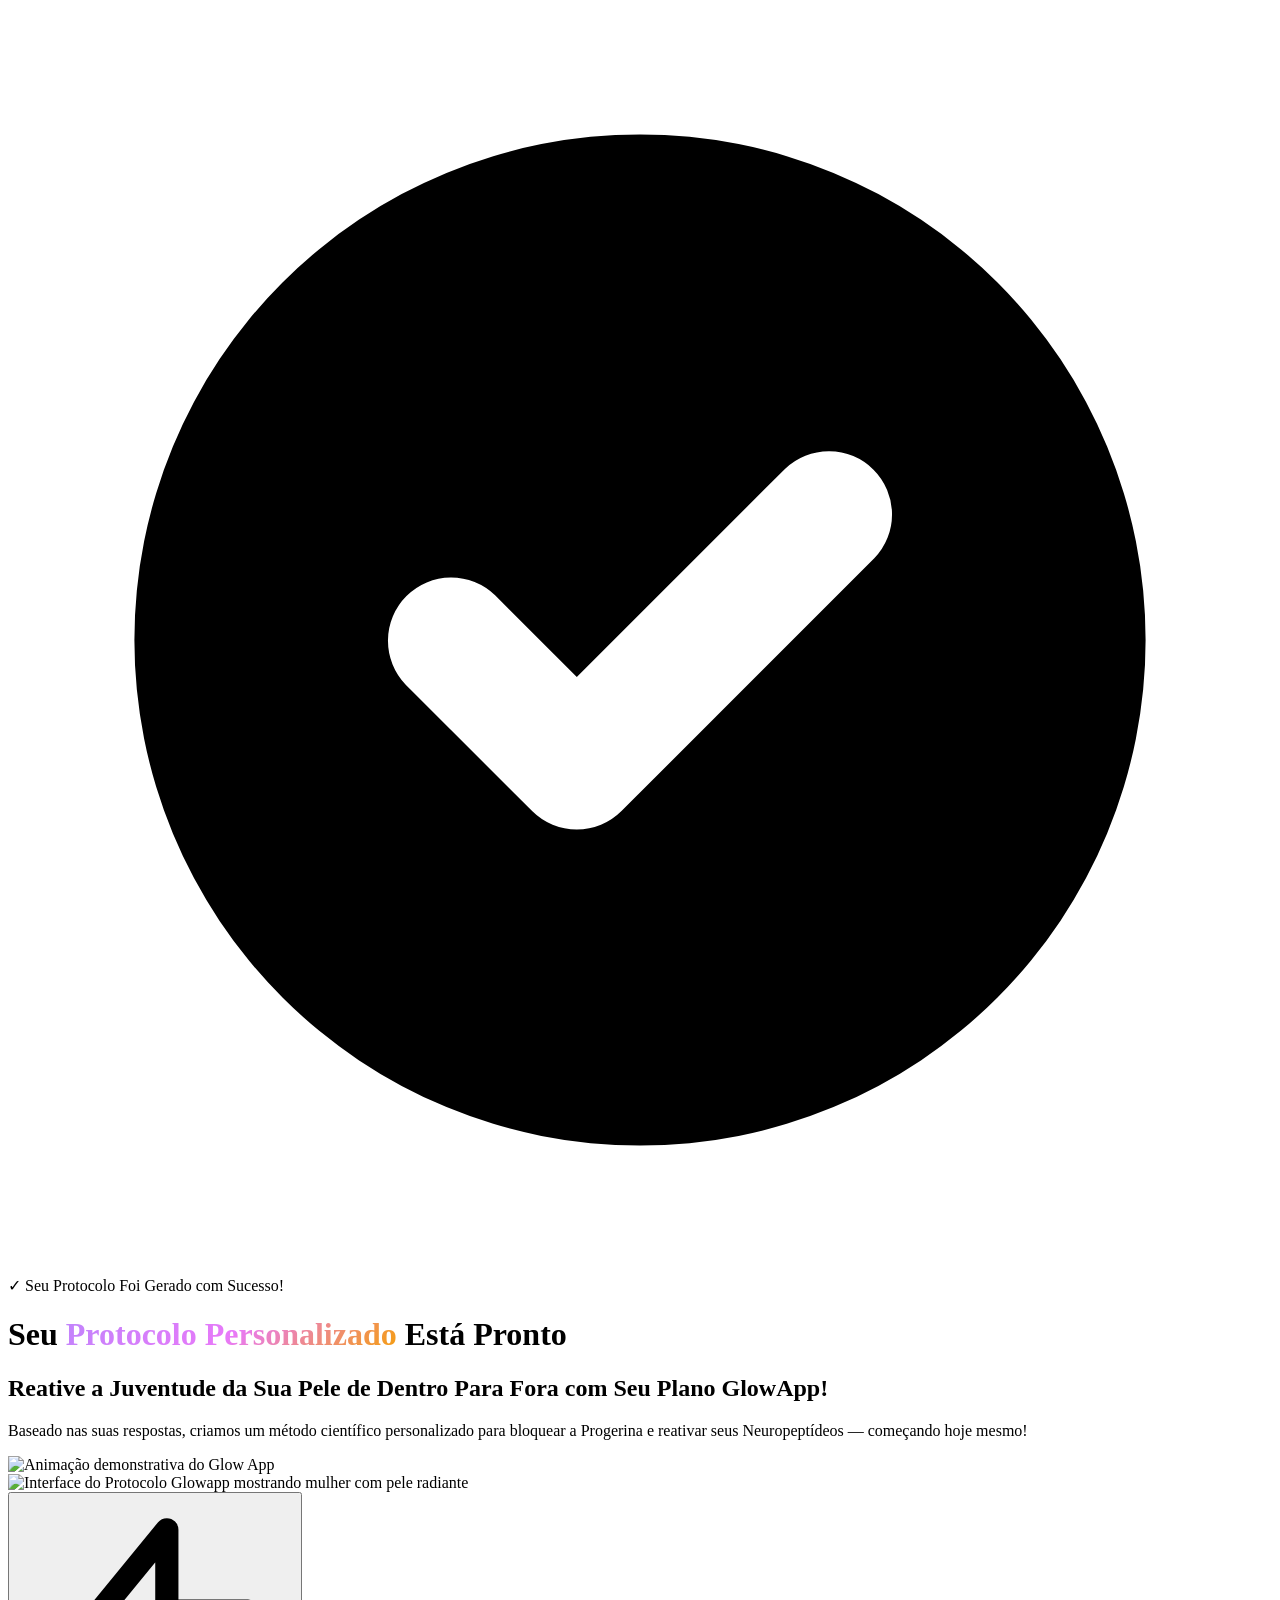
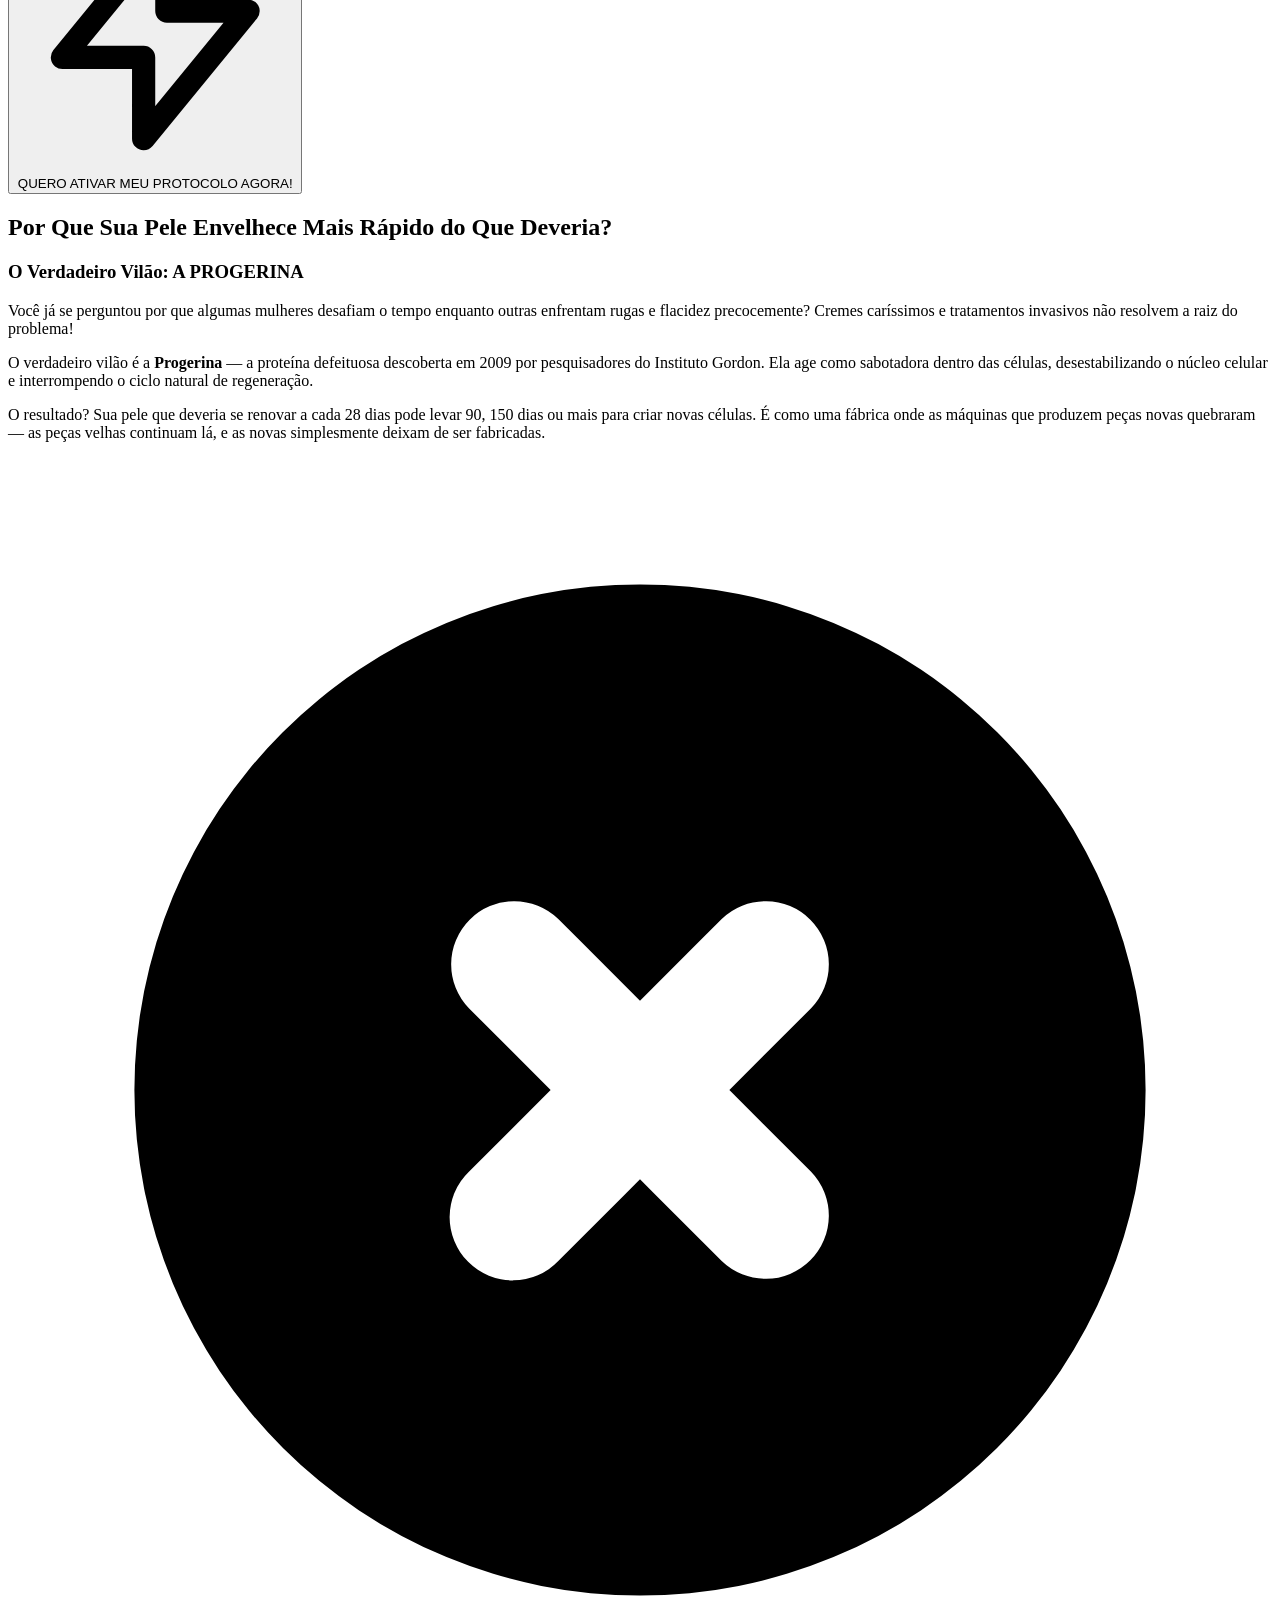
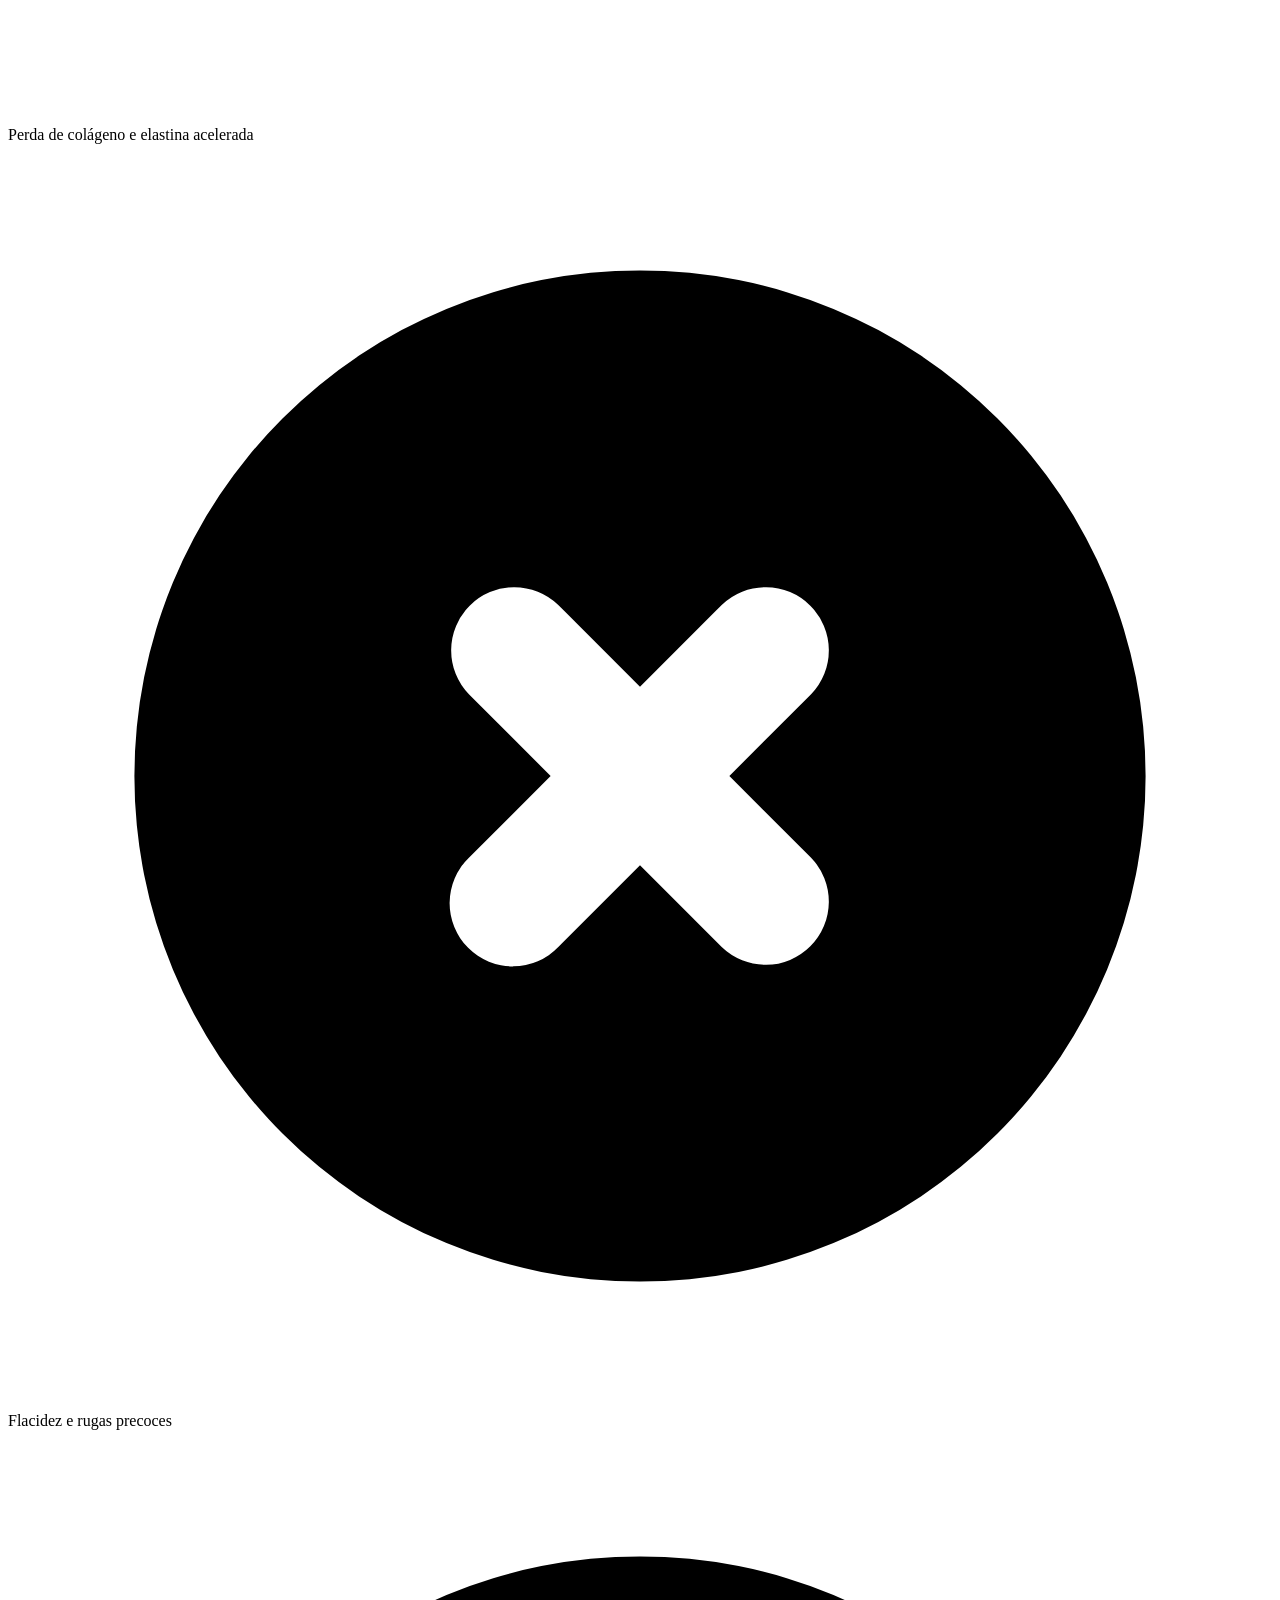
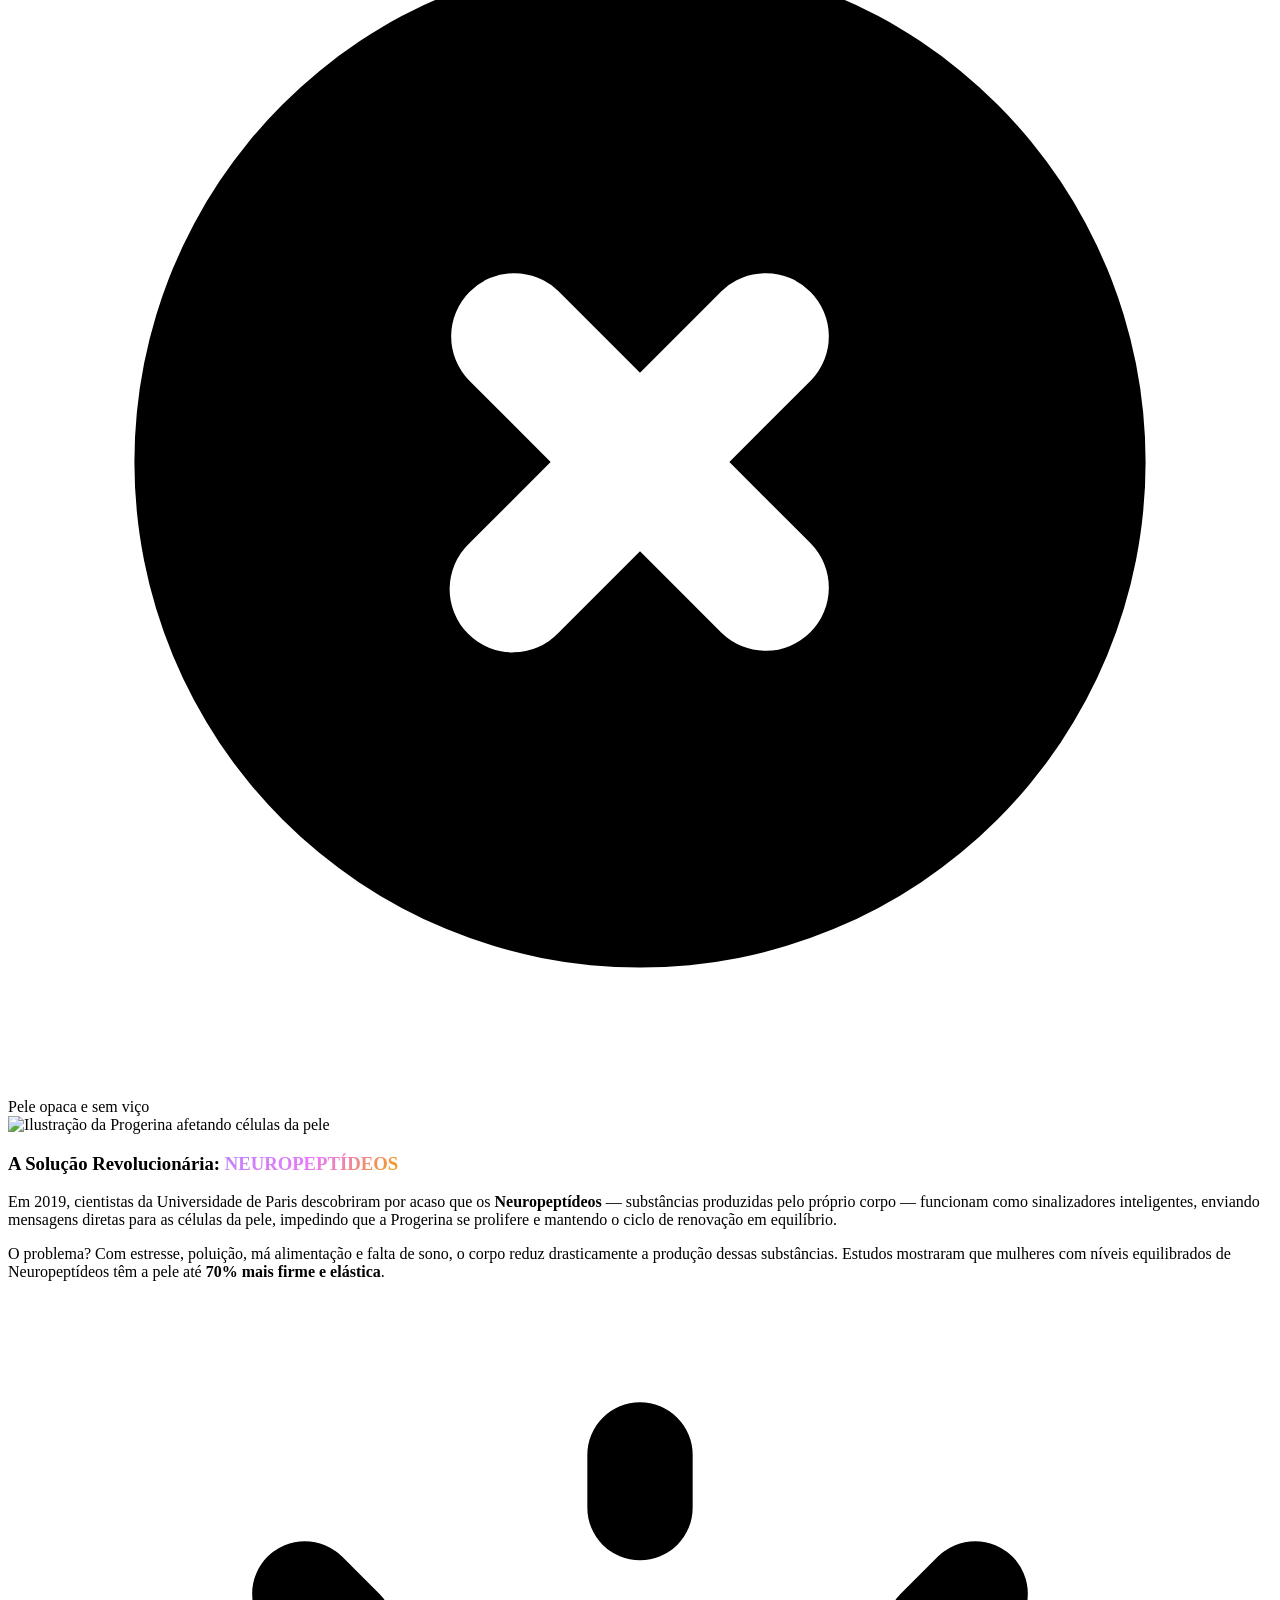
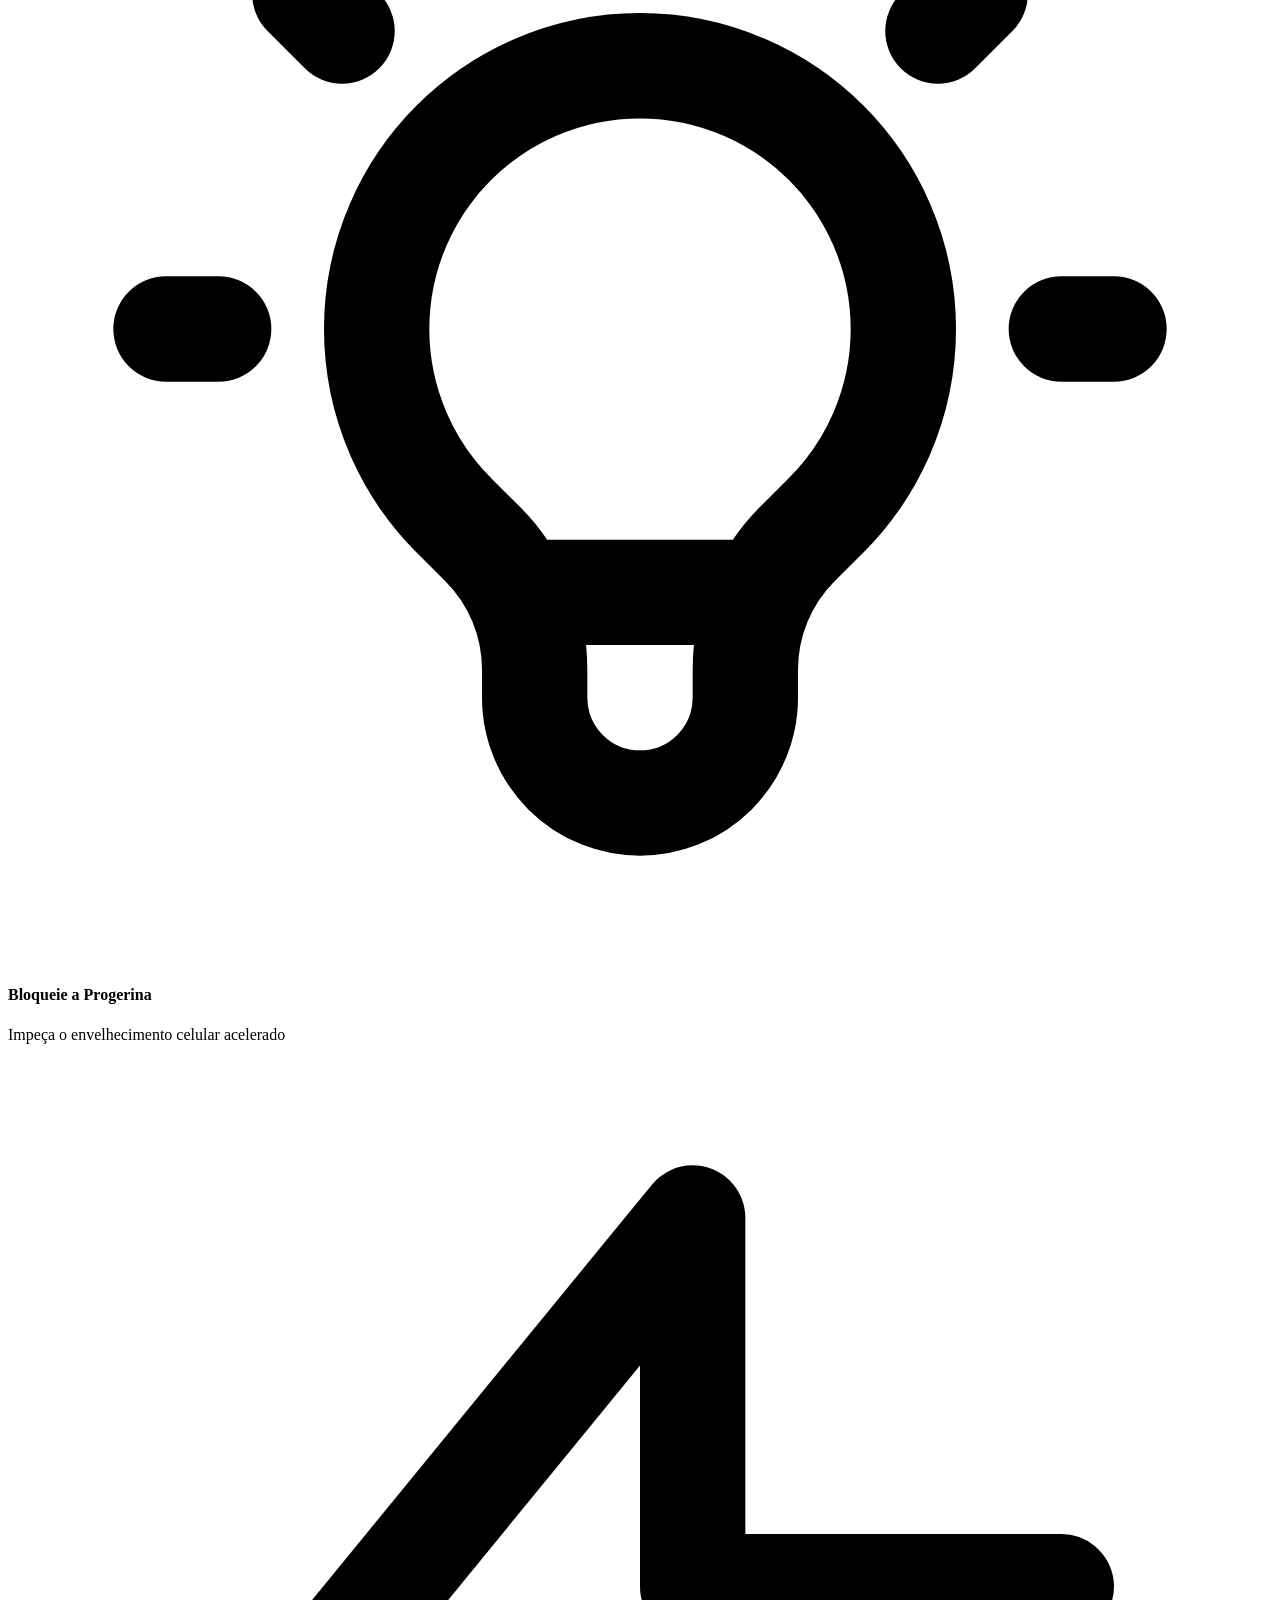
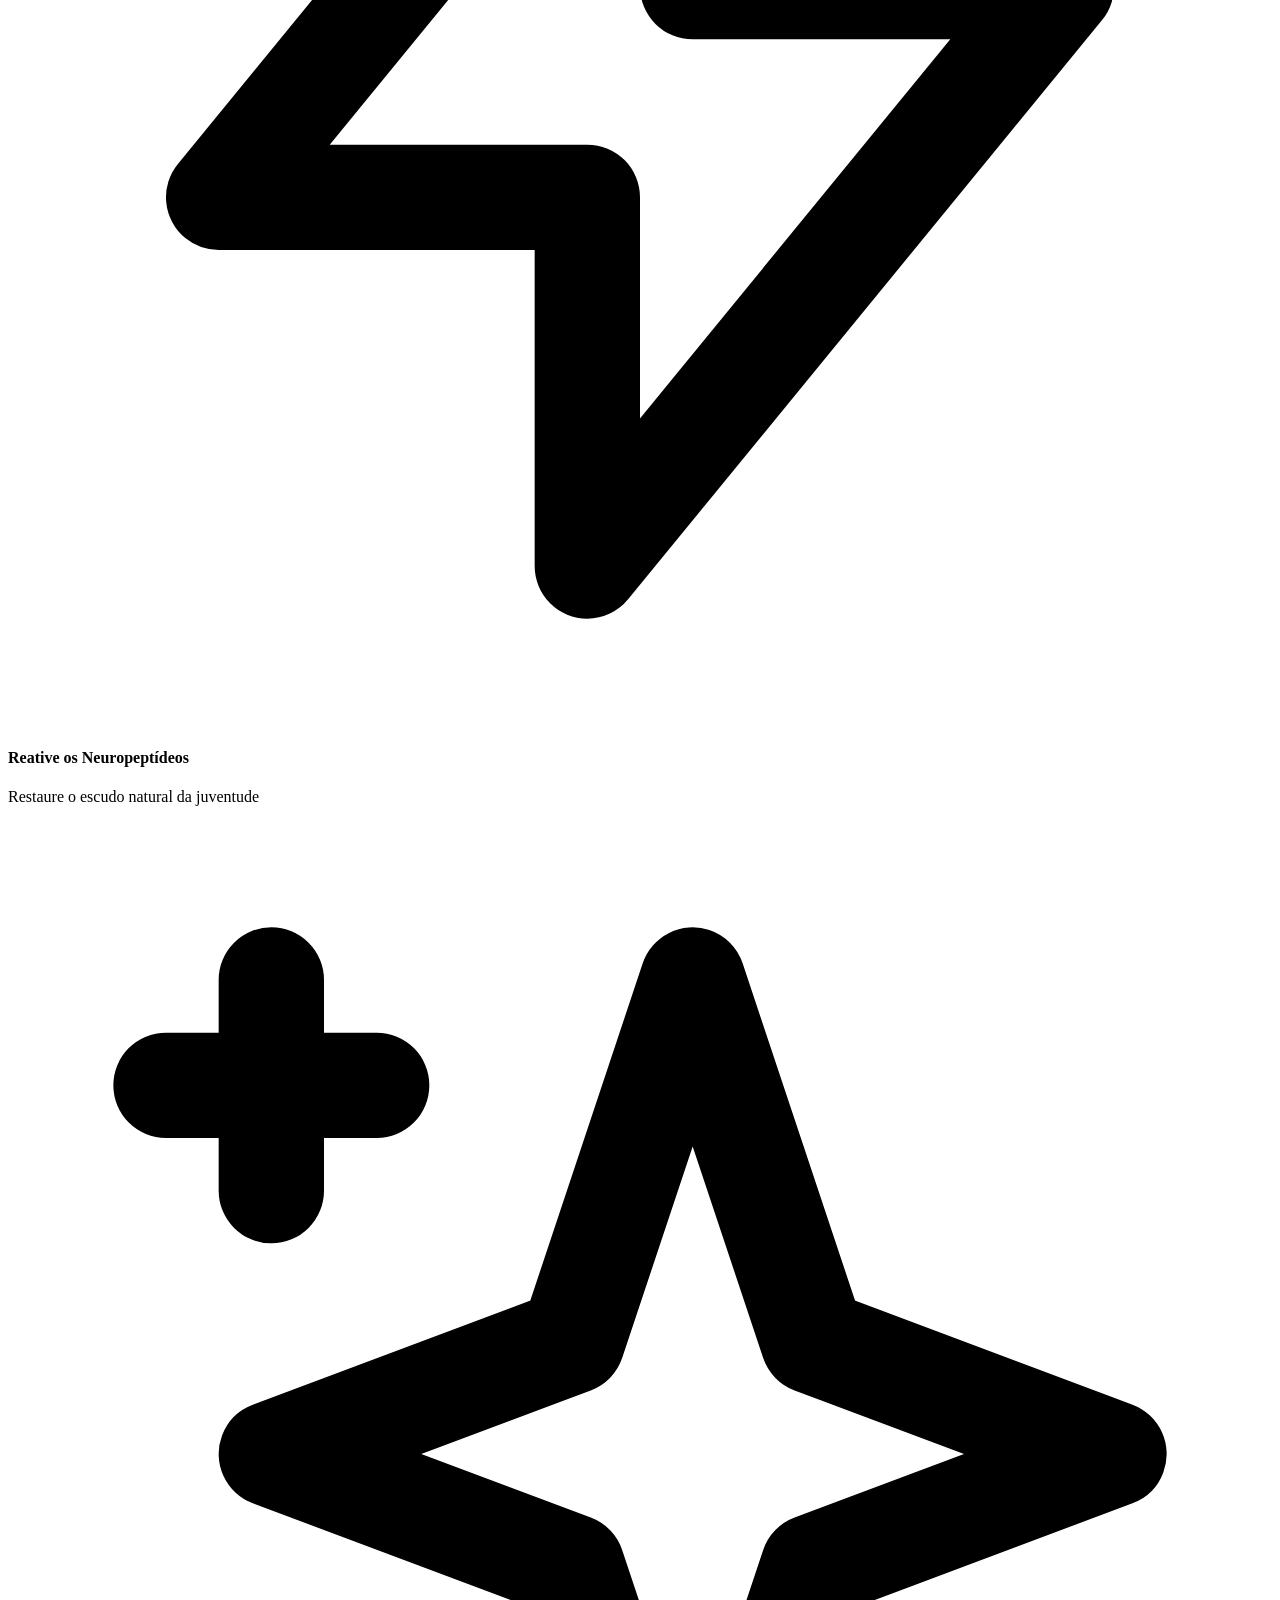
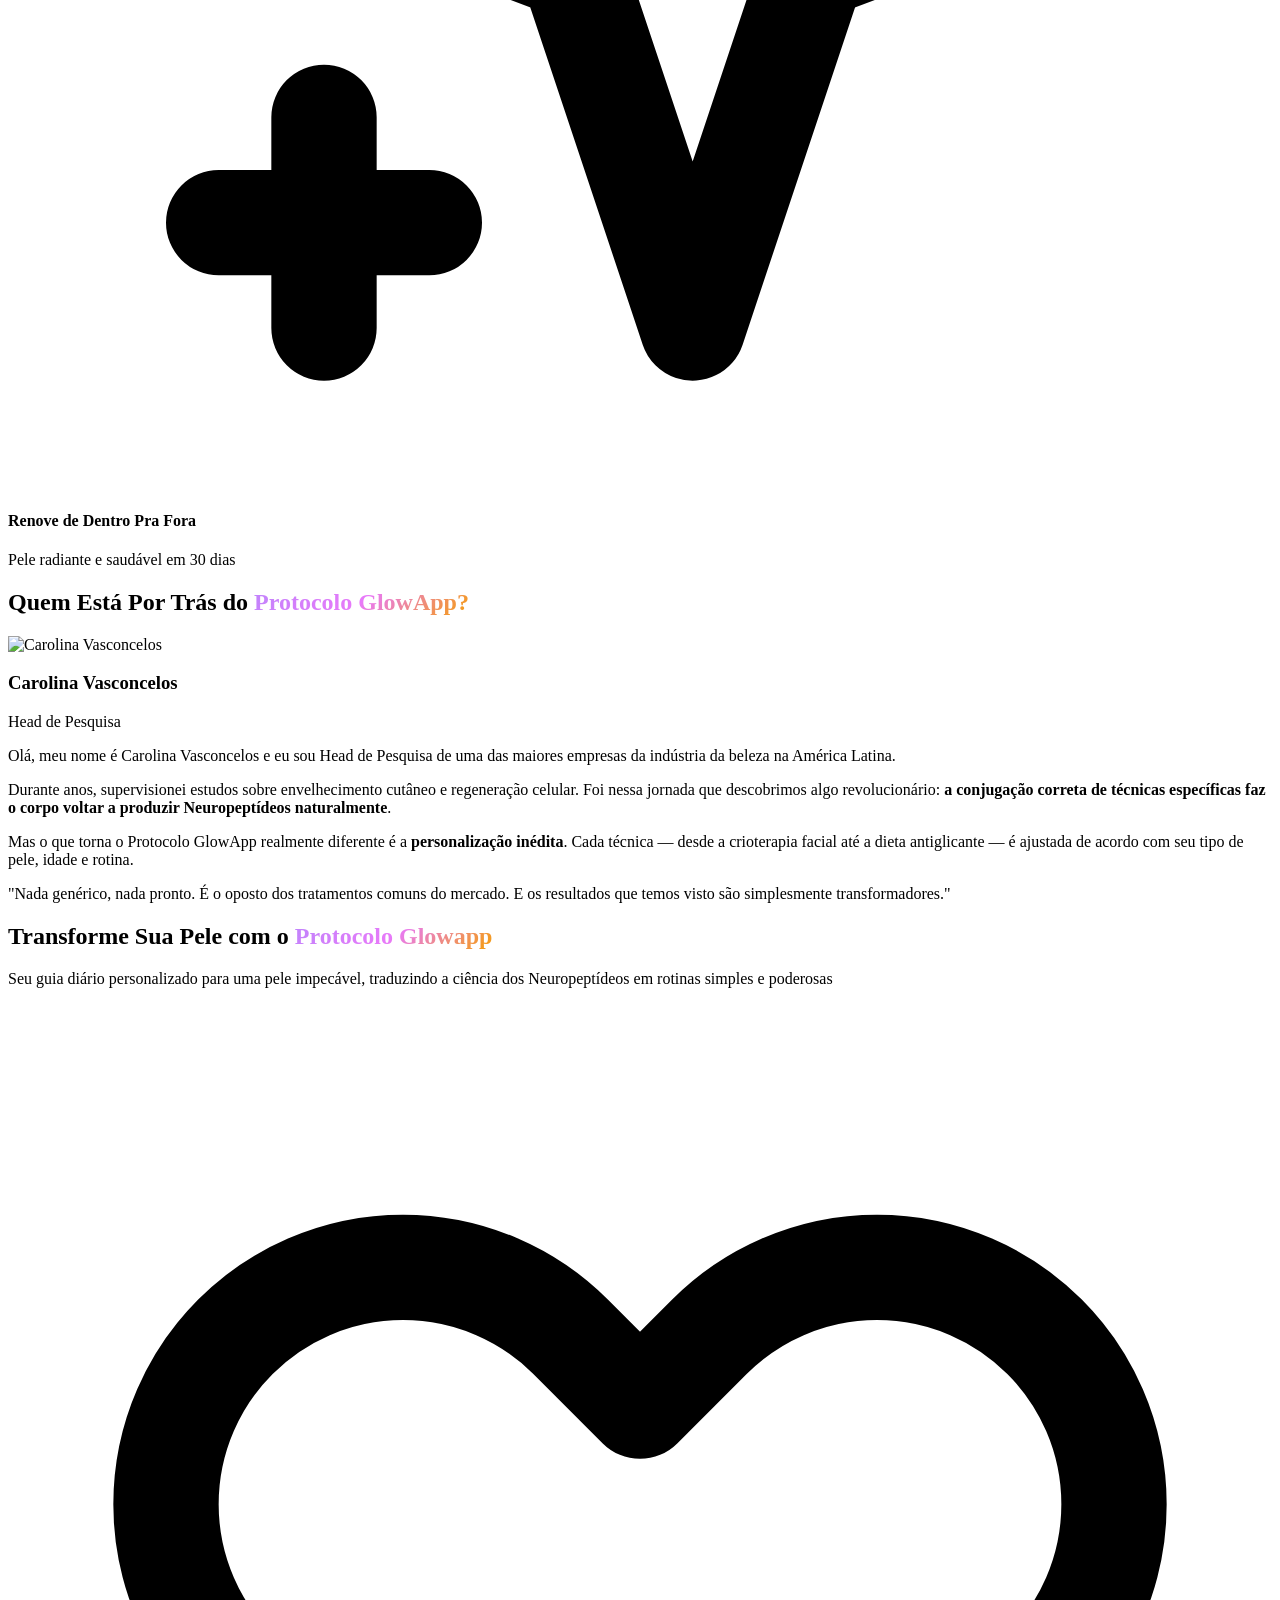
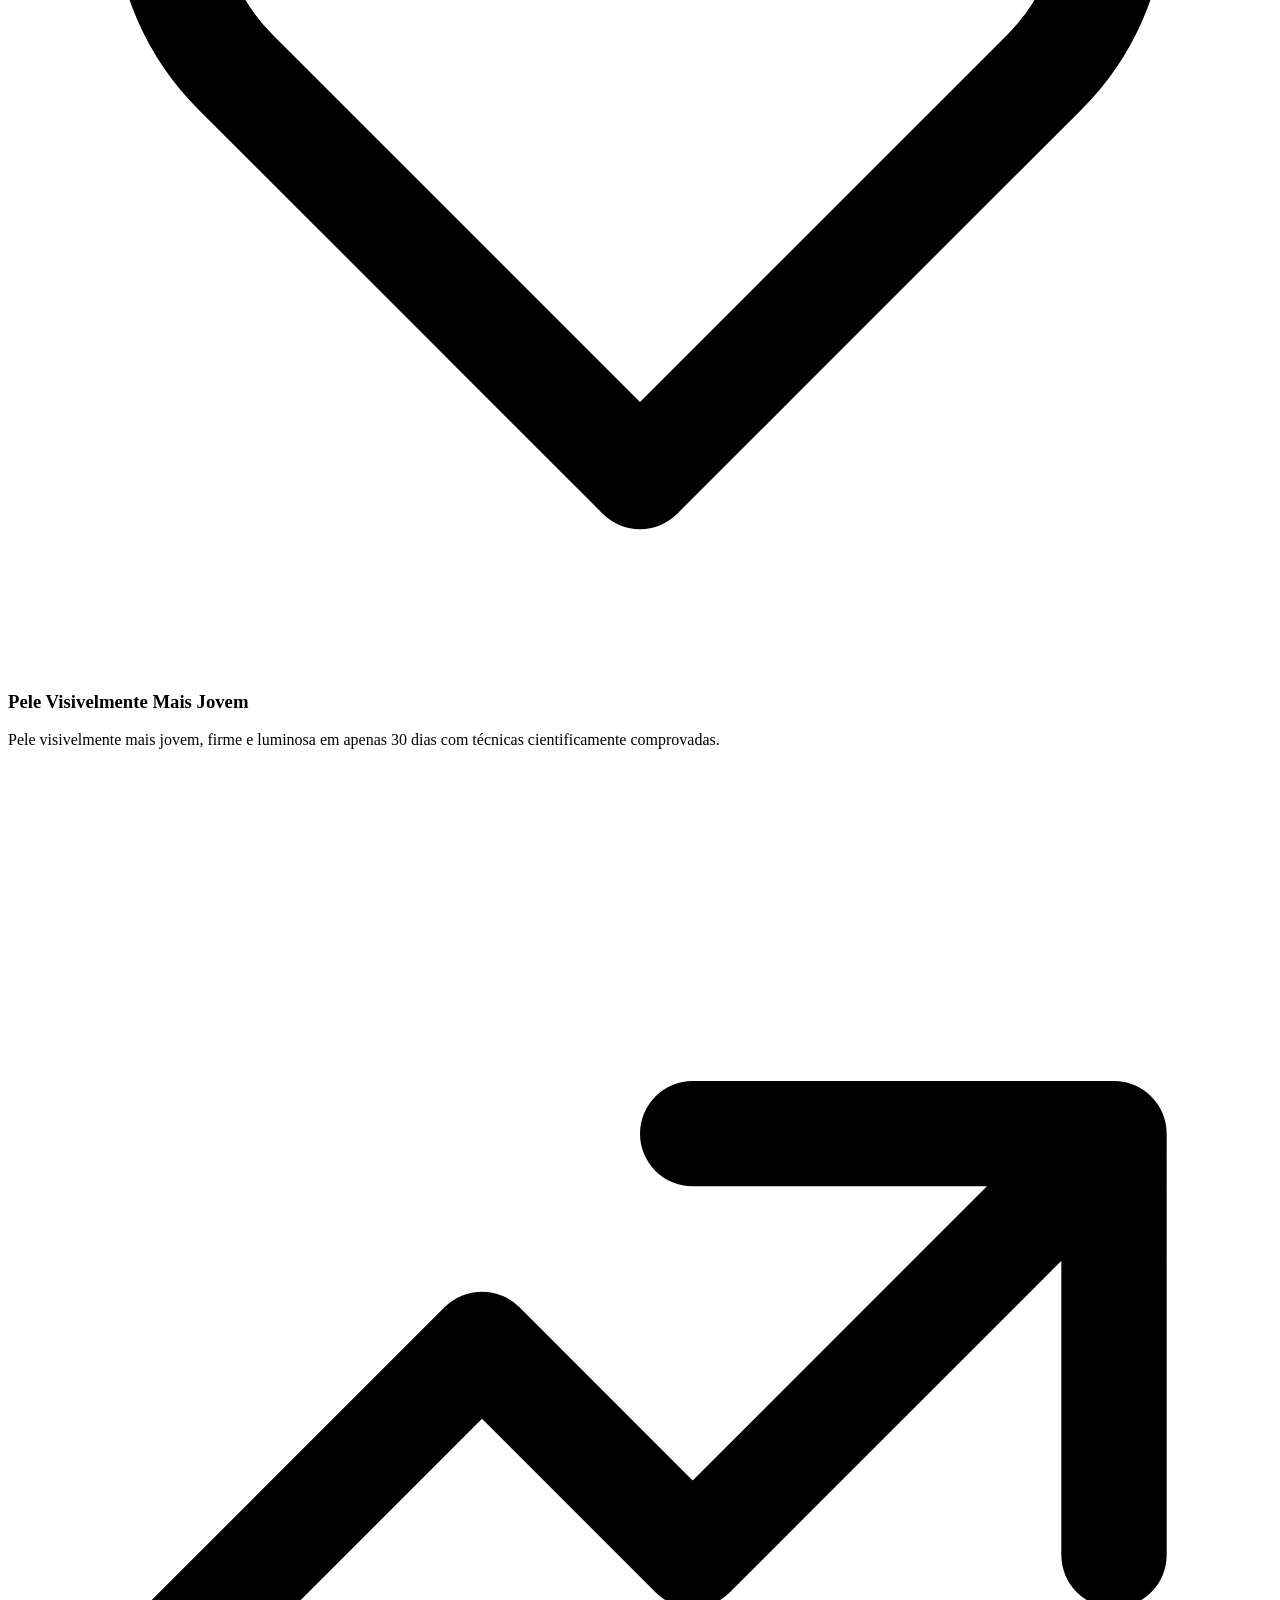
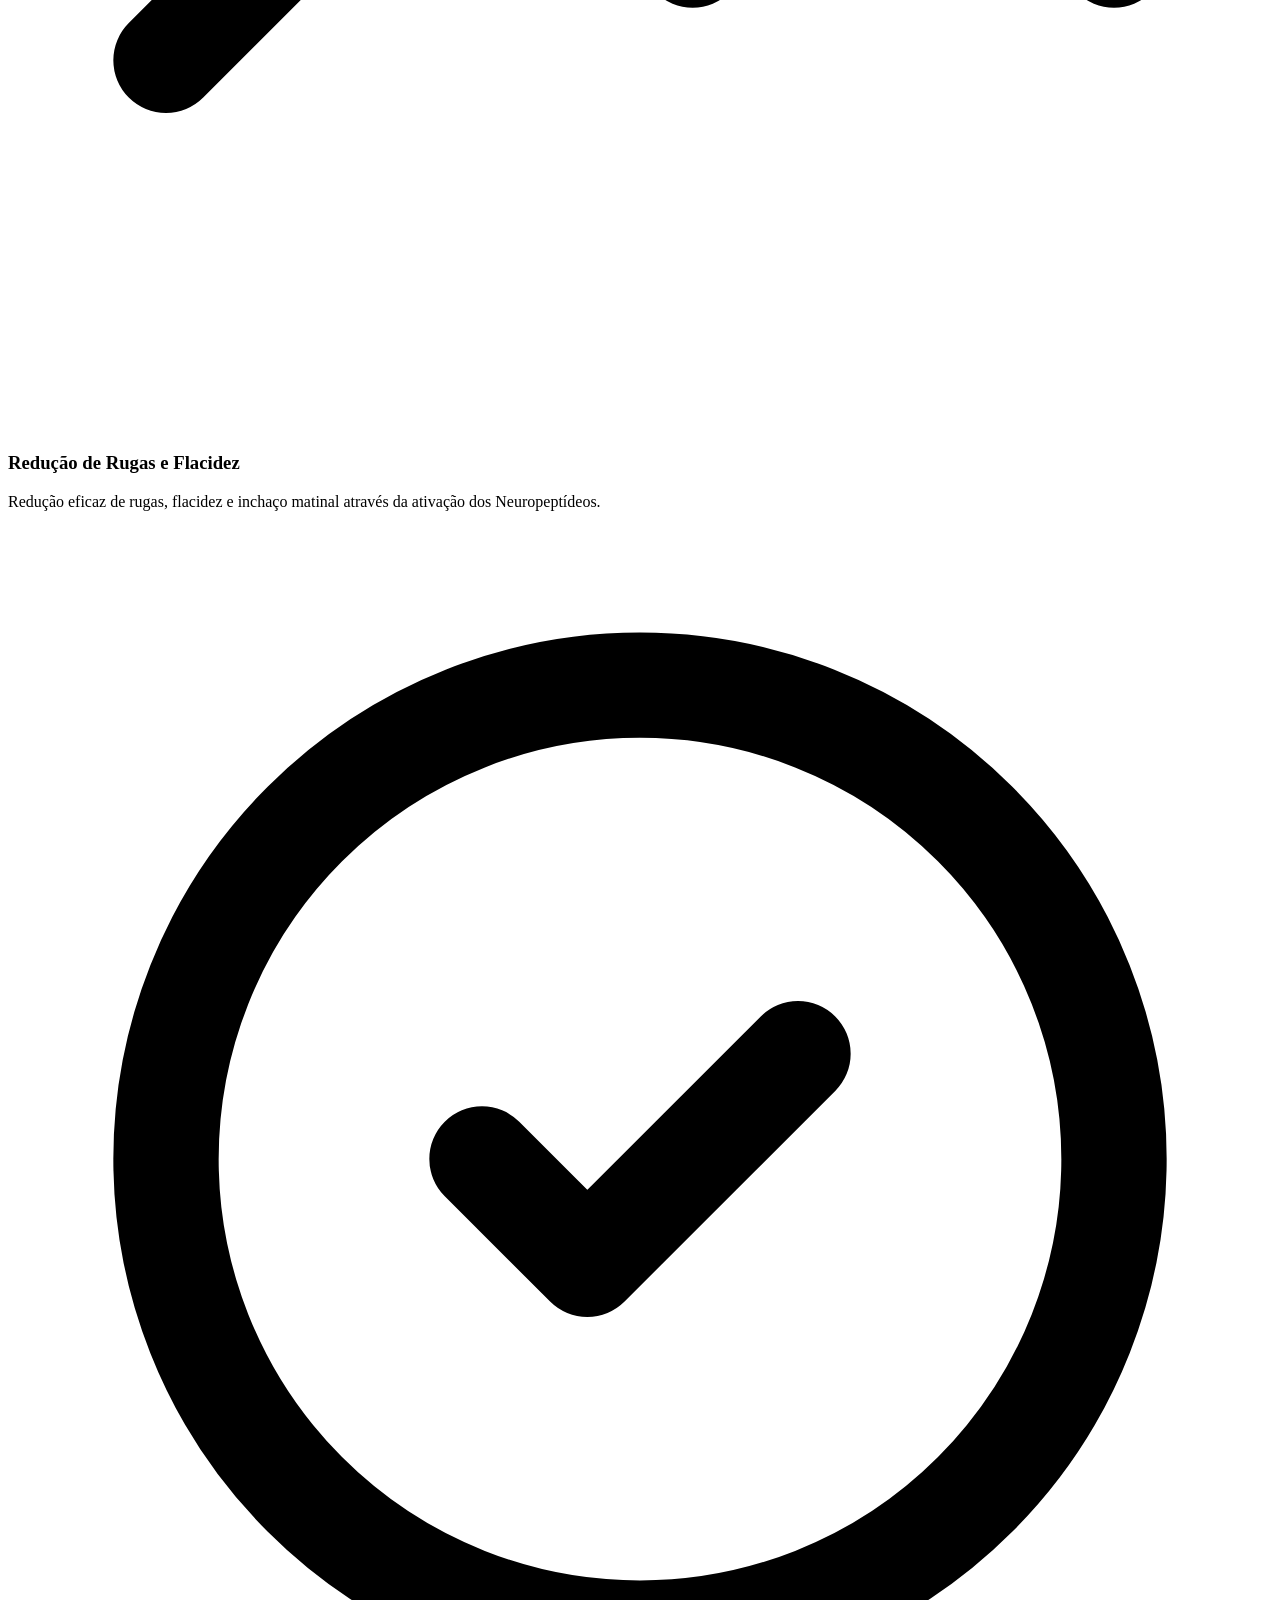
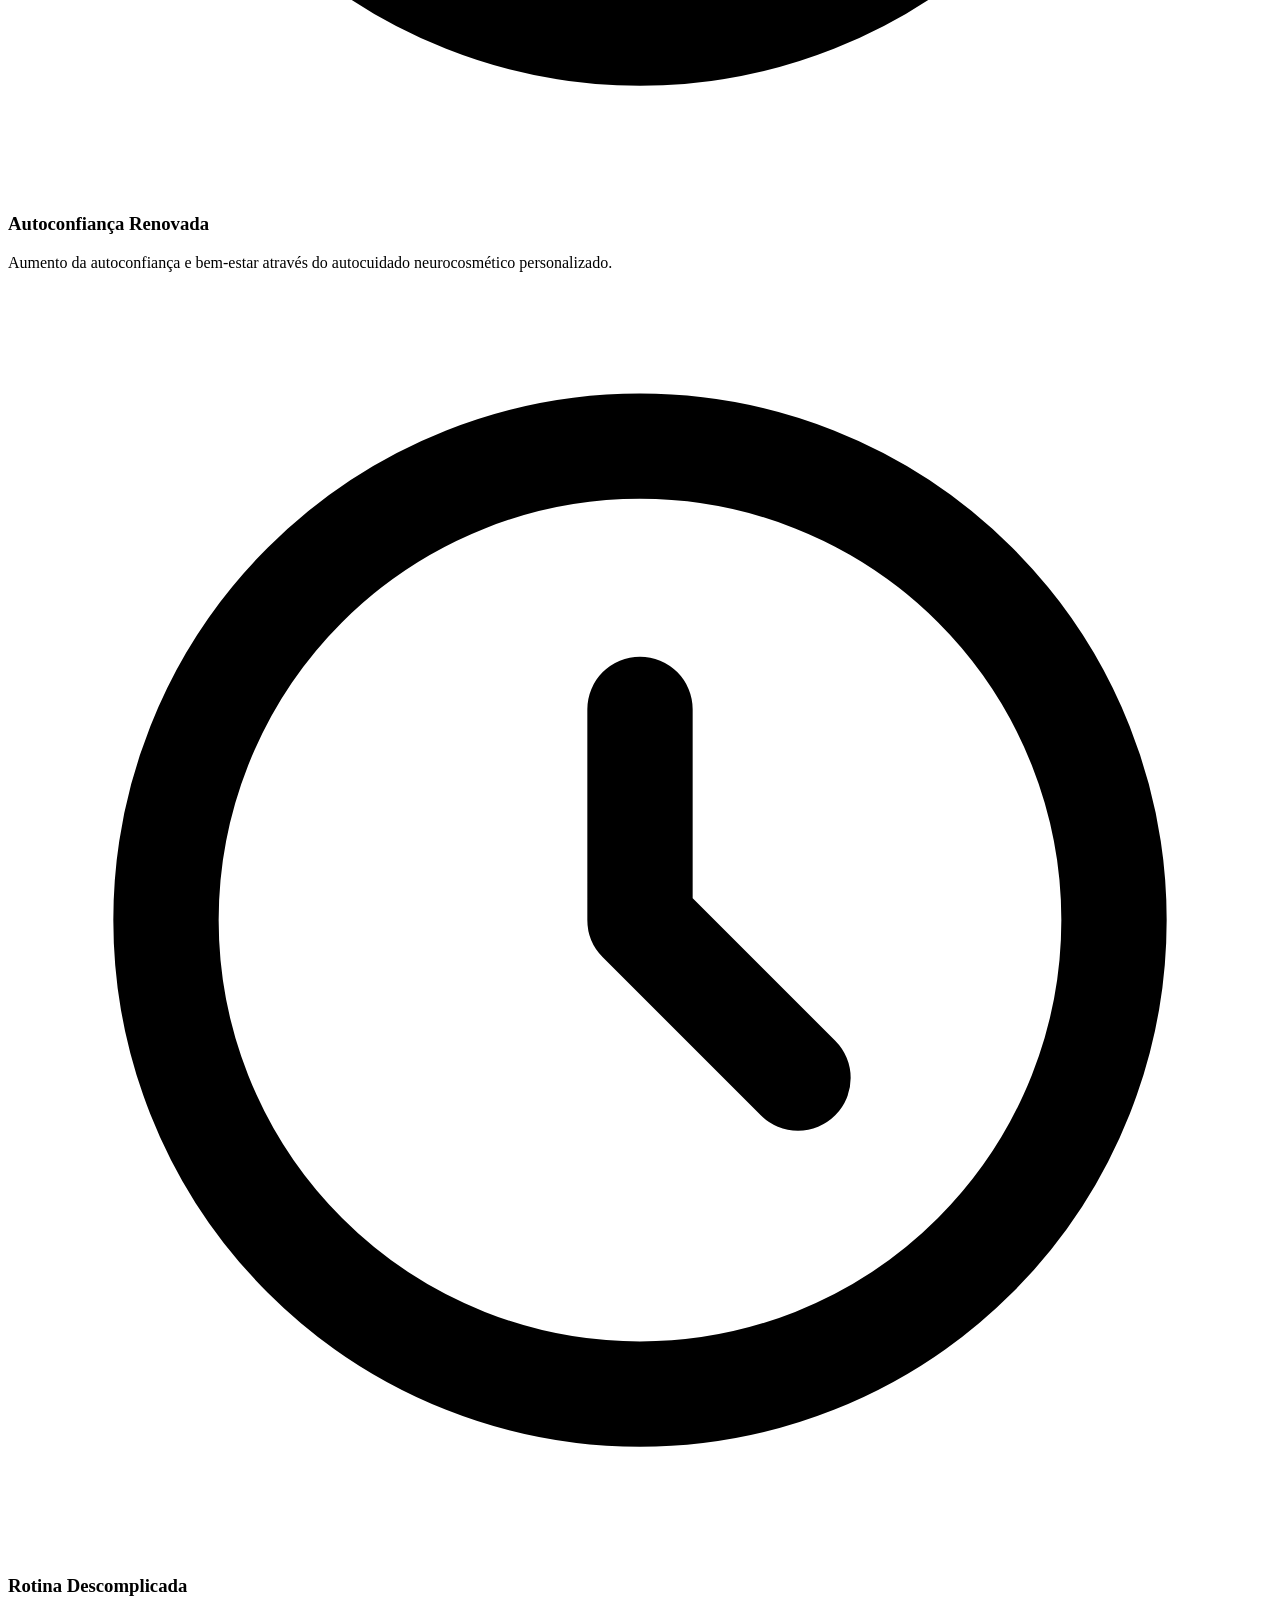
==== commit a68ba95a: "Update INDEX.HTML FOTO ESPECIALISTA E MUDANÇAS PARA ADPTAR A TAXA" ====
--- a/PAGINA DE VENDAS -FINAL/INDEX.HTML
+++ b/PAGINA DE VENDAS -FINAL/INDEX.HTML
@@ -76,14 +76,22 @@
         <div class="absolute inset-0 bg-gradient-to-r from-glow-primary/10 via-glow-accent/10 to-glow-gold/10"></div>
         <div class="relative container mx-auto px-4 py-16 lg:py-24 text-center">
             <div class="max-w-5xl mx-auto">
+                <!-- NEW: Success Badge -->
+                <div class="inline-flex items-center bg-green-100 text-green-800 px-6 py-3 rounded-full mb-8 border-2 border-green-300">
+                    <svg class="w-6 h-6 mr-2" fill="currentColor" viewBox="0 0 20 20">
+                        <path fill-rule="evenodd" d="M10 18a8 8 0 100-16 8 8 0 000 16zm3.707-9.293a1 1 0 00-1.414-1.414L9 10.586 7.707 9.293a1 1 0 00-1.414 1.414l2 2a1 1 0 001.414 0l4-4z" clip-rule="evenodd"></path>
+                    </svg>
+                    <span class="font-bold text-lg">✓ Seu Protocolo Foi Gerado com Sucesso!</span>
+                </div>
+
                 <h1 class="font-serif text-4xl md:text-5xl lg:text-7xl font-bold mb-6 leading-tight">
-                    O Segredo que a Indústria <span class="gradient-text">Não Quer</span> que Você Saiba
+                    Seu <span class="gradient-text">Protocolo Personalizado</span> Está Pronto
                 </h1>
                 <h2 class="text-2xl md:text-3xl lg:text-4xl font-semibold text-gray-700 mb-8">
-                    Reative a Juventude da Sua Pele de <span class="text-glow-primary font-bold">Dentro Para Fora</span> com o Protocolo Glowapp!
+                    Reative a Juventude da Sua Pele de <span class="text-glow-primary font-bold">Dentro Para Fora</span> com Seu Plano GlowApp!
                 </h2>
                 <p class="text-lg md:text-xl text-gray-600 mb-12 max-w-3xl mx-auto leading-relaxed">
-                    Desvende um Método Revolucionário, Baseado em Ciência e Técnicas Naturais, para uma Pele Radiante e Sem Progerina — Comece Hoje Mesmo!
+                    Baseado nas suas respostas, criamos um método científico personalizado para bloquear a Progerina e reativar seus Neuropeptídeos — começando hoje mesmo!
                 </p>
                 
                 <div class="flex flex-col md:flex-row items-center justify-center gap-8 mb-12">
@@ -101,7 +109,7 @@
 
                 <button onclick="scrollToOfferAndTrack()" class="inline-flex items-center bg-gradient-to-r from-glow-primary to-glow-accent hover:from-glow-accent hover:to-glow-gold text-white font-bold text-xl px-12 py-6 rounded-full shadow-2xl transform hover:scale-105 transition-all duration-300 animate-glow">
                     <svg class="w-6 h-6 mr-3" fill="none" stroke="currentColor" viewBox="0 0 24 24"><path stroke-linecap="round" stroke-linejoin="round" stroke-width="2" d="M13 10V3L4 14h7v7l9-11h-7z"></path></svg>
-                    QUERO LIBERAR MEU PROTOCOLO!
+                    QUERO ATIVAR MEU PROTOCOLO AGORA!
                 </button>
             </div>
         </div>
@@ -116,8 +124,12 @@
                 </div>
                 <div class="grid md:grid-cols-2 gap-12 items-center mb-16">
                     <div>
-                        <div class="bg-red-50 border-l-4 border-red-400 p-8 rounded-lg mb-8"><h3 class="font-bold text-2xl text-red-800 mb-4">O Verdadeiro Vilão: A PROGERINA</h3><p class="text-red-700 text-lg leading-relaxed">Você já se perguntou por que algumas pessoas desafiam o tempo e outras enfrentam rugas e flacidez precocemente? Cremes caríssimos e tratamentos invasivos não resolvem a raiz do problema!</p></div>
-                        <p class="text-gray-700 text-lg leading-relaxed mb-6">O verdadeiro vilão é a <strong class="text-glow-primary">Progerina</strong> — a proteína defeituosa que se acumula devido ao sol, açúcar, estresse e químicos, sabotando a renovação celular da sua pele e deixando-a opaca e enrugada.</p>
+                        <div class="bg-red-50 border-l-4 border-red-400 p-8 rounded-lg mb-8">
+                            <h3 class="font-bold text-2xl text-red-800 mb-4">O Verdadeiro Vilão: A PROGERINA</h3>
+                            <p class="text-red-700 text-lg leading-relaxed">Você já se perguntou por que algumas mulheres desafiam o tempo enquanto outras enfrentam rugas e flacidez precocemente? Cremes caríssimos e tratamentos invasivos não resolvem a raiz do problema!</p>
+                        </div>
+                        <p class="text-gray-700 text-lg leading-relaxed mb-6">O verdadeiro vilão é a <strong class="text-glow-primary">Progerina</strong> — a proteína defeituosa descoberta em 2009 por pesquisadores do Instituto Gordon. Ela age como sabotadora dentro das células, desestabilizando o núcleo celular e interrompendo o ciclo natural de regeneração.</p>
+                        <p class="text-gray-700 text-lg leading-relaxed mb-6">O resultado? Sua pele que deveria se renovar a cada 28 dias pode levar 90, 150 dias ou mais para criar novas células. É como uma fábrica onde as máquinas que produzem peças novas quebraram — as peças velhas continuam lá, e as novas simplesmente deixam de ser fabricadas.</p>
                         <div class="space-y-4">
                             <div class="flex items-start space-x-3"><svg class="w-6 h-6 text-red-500 mt-1 flex-shrink-0" fill="currentColor" viewBox="0 0 20 20"><path fill-rule="evenodd" d="M10 18a8 8 0 100-16 8 8 0 000 16zM8.707 7.293a1 1 0 00-1.414 1.414L8.586 10l-1.293 1.293a1 1 0 101.414 1.414L10 11.414l1.293 1.293a1 1 0 001.414-1.414L11.414 10l1.293-1.293a1 1 0 00-1.414-1.414L10 8.586 8.707 7.293z" clip-rule="evenodd"></path></svg><span class="text-gray-700">Perda de colágeno e elastina acelerada</span></div>
                             <div class="flex items-start space-x-3"><svg class="w-6 h-6 text-red-500 mt-1 flex-shrink-0" fill="currentColor" viewBox="0 0 20 20"><path fill-rule="evenodd" d="M10 18a8 8 0 100-16 8 8 0 000 16zM8.707 7.293a1 1 0 00-1.414 1.414L8.586 10l-1.293 1.293a1 1 0 101.414 1.414L10 11.414l1.293 1.293a1 1 0 001.414-1.414L11.414 10l1.293-1.293a1 1 0 00-1.414-1.414L10 8.586 8.707 7.293z" clip-rule="evenodd"></path></svg><span class="text-gray-700">Flacidez e rugas precoces</span></div>
@@ -128,11 +140,44 @@
                 </div>
                 <div class="bg-gradient-to-r from-glow-secondary/50 to-glow-light/50 rounded-3xl p-12 text-center">
                     <h3 class="font-serif text-3xl md:text-4xl font-bold text-gray-800 mb-6">A Solução Revolucionária: <span class="gradient-text">NEUROPEPTÍDEOS</span></h3>
-                    <p class="text-xl text-gray-700 leading-relaxed mb-8 max-w-3xl mx-auto">Apresentamos o <strong>Protocolo Glowapp</strong>: o método inovador que ativa os Neuropeptídeos — mensageiros bioquímicos capazes de reprogramar sua pele para se renovar de dentro para fora, estimulando a produção de colágeno, elastina e ácido hialurônico, e revertendo os danos da Progerina!</p>
+                    <p class="text-xl text-gray-700 leading-relaxed mb-8 max-w-3xl mx-auto">Em 2019, cientistas da Universidade de Paris descobriram por acaso que os <strong>Neuropeptídeos</strong> — substâncias produzidas pelo próprio corpo — funcionam como sinalizadores inteligentes, enviando mensagens diretas para as células da pele, impedindo que a Progerina se prolifere e mantendo o ciclo de renovação em equilíbrio.</p>
+                    <p class="text-xl text-gray-700 leading-relaxed mb-8 max-w-3xl mx-auto">O problema? Com estresse, poluição, má alimentação e falta de sono, o corpo reduz drasticamente a produção dessas substâncias. Estudos mostraram que mulheres com níveis equilibrados de Neuropeptídeos têm a pele até <strong class="text-glow-primary">70% mais firme e elástica</strong>.</p>
                     <div class="grid md:grid-cols-3 gap-8 mt-12">
-                        <div class="text-center"><div class="bg-glow-primary/30 w-20 h-20 rounded-full flex items-center justify-center mx-auto mb-4"><svg class="w-10 h-10 text-glow-primary" fill="none" stroke="currentColor" viewBox="0 0 24 24"><path stroke-linecap="round" stroke-linejoin="round" stroke-width="2" d="M9.663 17h4.673M12 3v1m6.364 1.636l-.707.707M21 12h-1M4 12H3m3.343-5.657l-.707-.707m2.828 9.9a5 5 0 117.072 0l-.548.547A3.374 3.374 0 0014 18.469V19a2 2 0 11-4 0v-.531c0-.895-.356-1.754-.988-2.386l-.548-.547z"></path></svg></div><h4 class="font-bold text-lg text-gray-800 mb-2">Desvende a Progerina</h4><p class="text-gray-600">Entenda o inimigo invisível da sua pele</p></div>
-                        <div class="text-center"><div class="bg-glow-accent/30 w-20 h-20 rounded-full flex items-center justify-center mx-auto mb-4"><svg class="w-10 h-10 text-glow-accent" fill="none" stroke="currentColor" viewBox="0 0 24 24"><path stroke-linecap="round" stroke-linejoin="round" stroke-width="2" d="M13 10V3L4 14h7v7l9-11h-7z"></path></svg></div><h4 class="font-bold text-lg text-gray-800 mb-2">Ative Seus Neuropeptídeos</h4><p class="text-gray-600">Aplique técnicas naturais de renovação</p></div>
-                        <div class="text-center"><div class="bg-glow-gold/30 w-20 h-20 rounded-full flex items-center justify-center mx-auto mb-4"><svg class="w-10 h-10 text-glow-gold" fill="none" stroke="currentColor" viewBox="0 0 24 24"><path stroke-linecap="round" stroke-linejoin="round" stroke-width="2" d="M5 3v4M3 5h4M6 17v4m-2-2h4m5-16l2.286 6.857L21 12l-5.714 2.143L13 21l-2.286-6.857L5 12l5.714-2.143L13 3z"></path></svg></div><h4 class="font-bold text-lg text-gray-800 mb-2">Transforme Sua Rotina</h4><p class="text-gray-600">Siga o plano para resultados visíveis</p></div>
+                        <div class="text-center"><div class="bg-glow-primary/30 w-20 h-20 rounded-full flex items-center justify-center mx-auto mb-4"><svg class="w-10 h-10 text-glow-primary" fill="none" stroke="currentColor" viewBox="0 0 24 24"><path stroke-linecap="round" stroke-linejoin="round" stroke-width="2" d="M9.663 17h4.673M12 3v1m6.364 1.636l-.707.707M21 12h-1M4 12H3m3.343-5.657l-.707-.707m2.828 9.9a5 5 0 117.072 0l-.548.547A3.374 3.374 0 0014 18.469V19a2 2 0 11-4 0v-.531c0-.895-.356-1.754-.988-2.386l-.548-.547z"></path></svg></div><h4 class="font-bold text-lg text-gray-800 mb-2">Bloqueie a Progerina</h4><p class="text-gray-600">Impeça o envelhecimento celular acelerado</p></div>
+                        <div class="text-center"><div class="bg-glow-accent/30 w-20 h-20 rounded-full flex items-center justify-center mx-auto mb-4"><svg class="w-10 h-10 text-glow-accent" fill="none" stroke="currentColor" viewBox="0 0 24 24"><path stroke-linecap="round" stroke-linejoin="round" stroke-width="2" d="M13 10V3L4 14h7v7l9-11h-7z"></path></svg></div><h4 class="font-bold text-lg text-gray-800 mb-2">Reative os Neuropeptídeos</h4><p class="text-gray-600">Restaure o escudo natural da juventude</p></div>
+                        <div class="text-center"><div class="bg-glow-gold/30 w-20 h-20 rounded-full flex items-center justify-center mx-auto mb-4"><svg class="w-10 h-10 text-glow-gold" fill="none" stroke="currentColor" viewBox="0 0 24 24"><path stroke-linecap="round" stroke-linejoin="round" stroke-width="2" d="M5 3v4M3 5h4M6 17v4m-2-2h4m5-16l2.286 6.857L21 12l-5.714 2.143L13 21l-2.286-6.857L5 12l5.714-2.143L13 3z"></path></svg></div><h4 class="font-bold text-lg text-gray-800 mb-2">Renove de Dentro Pra Fora</h4><p class="text-gray-600">Pele radiante e saudável em 30 dias</p></div>
+                    </div>
+                </div>
+            </div>
+        </div>
+    </section>
+
+    <!-- NEW SECTION: Who Created This - UPDATED IMAGE -->
+    <section class="py-20 bg-gradient-to-br from-glow-secondary/20 to-glow-light/20">
+        <div class="container mx-auto px-4">
+            <div class="max-w-5xl mx-auto">
+                <div class="text-center mb-12">
+                    <h2 class="font-serif text-4xl md:text-5xl font-bold text-gray-800 mb-6">Quem Está Por Trás do <span class="gradient-text">Protocolo GlowApp?</span></h2>
+                </div>
+                <div class="bg-white rounded-3xl shadow-2xl overflow-hidden">
+                    <div class="grid md:grid-cols-5 gap-0">
+                        <div class="md:col-span-2 bg-gradient-to-br from-glow-primary/20 to-glow-accent/20 flex items-center justify-center p-8">
+                            <div class="text-center">
+                                <div class="w-48 h-48 mx-auto mb-6 rounded-full bg-white shadow-xl flex items-center justify-center overflow-hidden">
+                                    <img src="https://i.imgur.com/Mcn0ouD.jpeg" alt="Carolina Vasconcelos" class="w-full h-full object-cover">
+                                </div>
+                                <h3 class="font-serif text-2xl font-bold text-gray-800 mb-2">Carolina Vasconcelos</h3>
+                                <p class="text-glow-primary font-semibold text-lg">Head de Pesquisa</p>
+                            </div>
+                        </div>
+                        <div class="md:col-span-3 p-8 md:p-12">
+                            <p class="text-lg text-gray-700 leading-relaxed mb-6">Olá, meu nome é Carolina Vasconcelos e eu sou Head de Pesquisa de uma das maiores empresas da indústria da beleza na América Latina.</p>
+                            <p class="text-lg text-gray-700 leading-relaxed mb-6">Durante anos, supervisionei estudos sobre envelhecimento cutâneo e regeneração celular. Foi nessa jornada que descobrimos algo revolucionário: <strong class="text-glow-primary">a conjugação correta de técnicas específicas faz o corpo voltar a produzir Neuropeptídeos naturalmente</strong>.</p>
+                            <p class="text-lg text-gray-700 leading-relaxed mb-6">Mas o que torna o Protocolo GlowApp realmente diferente é a <strong>personalização inédita</strong>. Cada técnica — desde a crioterapia facial até a dieta antiglicante — é ajustada de acordo com seu tipo de pele, idade e rotina.</p>
+                            <div class="bg-glow-light p-6 rounded-xl border-l-4 border-glow-primary">
+                                <p class="text-gray-800 italic leading-relaxed">"Nada genérico, nada pronto. É o oposto dos tratamentos comuns do mercado. E os resultados que temos visto são simplesmente transformadores."</p>
+                            </div>
+                        </div>
                     </div>
                 </div>
             </div>
@@ -140,12 +185,12 @@
     </section>
 
     <!-- Benefits Section -->
-    <section class="py-20 bg-gradient-to-br from-glow-secondary/30 to-glow-light/30">
+    <section class="py-20 bg-white">
         <div class="container mx-auto px-4">
             <div class="max-w-6xl mx-auto">
                 <div class="text-center mb-16">
                     <h2 class="font-serif text-4xl md:text-5xl font-bold text-gray-800 mb-6">Transforme Sua Pele com o <span class="gradient-text">Protocolo Glowapp</span></h2>
-                    <p class="text-xl text-gray-600 max-w-3xl mx-auto">Seu guia diário para uma pele impecável, traduzindo a ciência dos Neuropeptídeos em rotinas simples e poderosas</p>
+                    <p class="text-xl text-gray-600 max-w-3xl mx-auto">Seu guia diário personalizado para uma pele impecável, traduzindo a ciência dos Neuropeptídeos em rotinas simples e poderosas</p>
                 </div>
                 <div class="grid md:grid-cols-2 lg:grid-cols-3 gap-8">
                     <div class="bg-white rounded-2xl p-8 shadow-lg hover:shadow-xl transition-shadow duration-300"><div class="bg-glow-primary/20 w-16 h-16 rounded-full flex items-center justify-center mb-6"><svg class="w-8 h-8 text-glow-primary" fill="none" stroke="currentColor" viewBox="0 0 24 24"><path stroke-linecap="round" stroke-linejoin="round" stroke-width="2" d="M4.318 6.318a4.5 4.5 0 000 6.364L12 20.364l7.682-7.682a4.5 4.5 0 00-6.364-6.364L12 7.636l-1.318-1.318a4.5 4.5 0 00-6.364 0z"></path></svg></div><h3 class="font-bold text-xl text-gray-800 mb-4">Pele Visivelmente Mais Jovem</h3><p class="text-gray-600 leading-relaxed">Pele visivelmente mais jovem, firme e luminosa em apenas 30 dias com técnicas cientificamente comprovadas.</p></div>
@@ -159,8 +204,8 @@
         </div>
     </section>
 
-    <!-- NEW SECTION: Inside the Protocol -->
-    <section class="py-20 bg-white">
+    <!-- Inside the Protocol Section -->
+    <section class="py-20 bg-gradient-to-br from-glow-secondary/30 to-glow-light/30">
         <div class="container mx-auto px-4">
             <div class="max-w-6xl mx-auto">
                 <div class="text-center mb-16">
@@ -228,72 +273,293 @@
         </div>
     </section>
 
+    <!-- NEW CTA BUTTON SECTION -->
+    <section class="py-16 bg-white">
+        <div class="container mx-auto px-4 text-center">
+            <button onclick="scrollToOfferAndTrack()" class="inline-flex items-center bg-gradient-to-r from-glow-primary to-glow-accent hover:from-glow-accent hover:to-glow-gold text-white font-bold text-xl px-12 py-6 rounded-full shadow-2xl transform hover:scale-105 transition-all duration-300 animate-glow">
+                <svg class="w-6 h-6 mr-3" fill="none" stroke="currentColor" viewBox="0 0 24 24"><path stroke-linecap="round" stroke-linejoin="round" stroke-width="2" d="M13 10V3L4 14h7v7l9-11h-7z"></path></svg>
+                QUERO ATIVAR MEU PROTOCOLO AGORA!
+            </button>
+        </div>
+    </section>
+
     <!-- Testimonials Section -->
     <section class="py-20 bg-gradient-to-br from-glow-secondary/20 to-glow-light/20">
         <div class="container mx-auto px-4">
             <div class="max-w-6xl mx-auto">
-                <div class="text-center mb-16"><h2 class="font-serif text-4xl md:text-5xl font-bold text-gray-800 mb-6">Veja o Que Nossas <span class="gradient-text">Clientes</span> Estão Dizendo</h2></div>
+                <div class="text-center mb-16"><h2 class="font-serif text-4xl md:text-5xl font-bold text-gray-800 mb-6">Veja o Que Nossas <span class="gradient-text">Participantes</span> Estão Dizendo</h2></div>
                 <div class="grid md:grid-cols-2 lg:grid-cols-3 gap-8">
                     <!-- Juliana -->
-                    <div class="bg-white rounded-2xl p-8 shadow-lg hover:shadow-xl transition-shadow duration-300"><div class="flex items-center mb-6"><img src="https://xsgames.co/randomusers/assets/avatars/female/42.jpg" alt="Depoimento de Juliana" class="w-16 h-16 rounded-full mr-4 object-cover"><div><h4 class="font-bold text-lg text-gray-800">Juliana</h4><p class="text-gray-600">42 anos, Empresária</p></div></div><div class="mb-4"><div class="flex text-glow-gold">★★★★★</div></div><p class="text-gray-700 leading-relaxed italic">"Minhas rugas estavam me incomodando muito. O Protocolo Glowapp me ensinou sobre a Progerina e como revertê-la. Com a Yoga Facial e a Dieta Antiglicante, minha pele recuperou o viço. Parece que voltei 10 anos!"</p></div>
+                    <div class="bg-white rounded-2xl p-8 shadow-lg hover:shadow-xl transition-shadow duration-300">
+                        <div class="flex items-center mb-6">
+                            <img src="https://i.imgur.com/BclwsBp.jpeg" alt="Depoimento de Juliana" class="w-16 h-16 rounded-full mr-4 object-cover">
+                            <div>
+                                <h4 class="font-bold text-lg text-gray-800">Juliana</h4>
+                                <p class="text-gray-600">42 anos, Empresária</p>
+                            </div>
+                        </div>
+                        <div class="mb-4"><div class="flex text-glow-gold">★★★★★</div></div>
+                        <p class="text-gray-700 leading-relaxed italic">"Minhas rugas estavam me incomodando muito. O Protocolo Glowapp me ensinou sobre a Progerina e como revertê-la. Com a Yoga Facial e a Dieta Antiglicante, minha pele recuperou o viço. Parece que voltei 10 anos!"</p>
+                    </div>
+                    
                     <!-- Mariana -->
-                    <div class="bg-white rounded-2xl p-8 shadow-lg hover:shadow-xl transition-shadow duration-300"><div class="flex items-center mb-6"><img src="https://i.imgur.com/BXAMU9B.jpeg" alt="Depoimento de Mariana" class="w-16 h-16 rounded-full mr-4 object-cover"><div><h4 class="font-bold text-lg text-gray-800">Mariana</h4><p class="text-gray-600">35 anos, Médica</p></div></div><div class="mb-4"><div class="flex text-glow-gold">★★★★★</div></div><p class="text-gray-700 leading-relaxed italic">"Como médica, era cética. Mas os resultados foram impressionantes! A Crioterapia Facial eliminou meu inchaço matinal, e o Método do Sono Reparador transformou minha pele e bem-estar."</p></div>
+                    <div class="bg-white rounded-2xl p-8 shadow-lg hover:shadow-xl transition-shadow duration-300">
+                        <div class="flex items-center mb-6">
+                            <img src="https://i.imgur.com/BXAMU9B.jpeg" alt="Depoimento de Mariana" class="w-16 h-16 rounded-full mr-4 object-cover">
+                            <div>
+                                <h4 class="font-bold text-lg text-gray-800">Mariana</h4>
+                                <p class="text-gray-600">35 anos, Médica</p>
+                            </div>
+                        </div>
+                        <div class="mb-4"><div class="flex text-glow-gold">★★★★★</div></div>
+                        <p class="text-gray-700 leading-relaxed italic">"Como médica, era cética. Mas os resultados foram impressionantes! A Crioterapia Facial eliminou meu inchaço matinal, e o Método do Sono Reparador transformou minha pele e bem-estar."</p>
+                    </div>
+                    
                     <!-- Carla -->
-                    <div class="bg-white rounded-2xl p-8 shadow-lg hover:shadow-xl transition-shadow duration-300"><div class="flex items-center mb-6"><img src="https://xsgames.co/randomusers/assets/avatars/female/28.jpg" alt="Depoimento de Carla" class="w-16 h-16 rounded-full mr-4 object-cover"><div><h4 class="font-bold text-lg text-gray-800">Carla</h4><p class="text-gray-600">28 anos, Influencer</p></div></div><div class="mb-4"><div class="flex text-glow-gold">★★★★★</div></div><p class="text-gray-700 leading-relaxed italic">"Os Bálsamos Emocionais me ajudaram com o estresse, e a pele ficou tão radiante que diminuí o uso de filtros. Meus seguidores notaram a diferença imediatamente!"</p></div>
+                    <div class="bg-white rounded-2xl p-8 shadow-lg hover:shadow-xl transition-shadow duration-300">
+                        <div class="flex items-center mb-6">
+                            <img src="https://i.imgur.com/Ms5RXZO.jpeg" alt="Depoimento de Carla" class="w-16 h-16 rounded-full mr-4 object-cover">
+                            <div>
+                                <h4 class="font-bold text-lg text-gray-800">Carla</h4>
+                                <p class="text-gray-600">28 anos, Influencer</p>
+                            </div>
+                        </div>
+                        <div class="mb-4"><div class="flex text-glow-gold">★★★★★</div></div>
+                        <p class="text-gray-700 leading-relaxed italic">"Os Bálsamos Emocionais me ajudaram com o estresse, e a pele ficou tão radiante que diminuí o uso de filtros. Meus seguidores notaram a diferença imediatamente!"</p>
+                    </div>
+                    
                     <!-- Rosa -->
-                    <div class="bg-white rounded-2xl p-8 shadow-lg hover:shadow-xl transition-shadow duration-300"><div class="flex items-center mb-6"><img src="https://xsgames.co/randomusers/assets/avatars/female/55.jpg" alt="Depoimento de Rosa" class="w-16 h-16 rounded-full mr-4 object-cover"><div><h4 class="font-bold text-lg text-gray-800">Rosa</h4><p class="text-gray-600">55 anos, Professora</p></div></div><div class="mb-4"><div class="flex text-glow-gold">★★★★★</div></div><p class="text-gray-700 leading-relaxed italic">"Pensei que era tarde demais para mim, mas o Mapa dos Pontos Bioenergéticos foi revelador. Em 6 semanas, as manchas diminuíram e a flacidez melhorou muito."</p></div>
+                    <div class="bg-white rounded-2xl p-8 shadow-lg hover:shadow-xl transition-shadow duration-300">
+                        <div class="flex items-center mb-6">
+                            <img src="https://i.imgur.com/m32wx9W.jpeg" alt="Depoimento de Rosa" class="w-16 h-16 rounded-full mr-4 object-cover">
+                            <div>
+                                <h4 class="font-bold text-lg text-gray-800">Rosa</h4>
+                                <p class="text-gray-600">55 anos, Professora</p>
+                            </div>
+                        </div>
+                        <div class="mb-4"><div class="flex text-glow-gold">★★★★★</div></div>
+                        <p class="text-gray-700 leading-relaxed italic">"Pensei que era tarde demais para mim, mas o Mapa dos Pontos Bioenergéticos foi revelador. Em 6 semanas, as manchas diminuíram e a flacidez melhorou muito."</p>
+                    </div>
+                    
                     <!-- Ana -->
-                    <div class="bg-white rounded-2xl p-8 shadow-lg hover:shadow-xl transition-shadow duration-300"><div class="flex items-center mb-6"><img src="https://i.imgur.com/awDIHjw.jpeg" alt="Depoimento de Ana" class="w-16 h-16 rounded-full mr-4 object-cover"><div><h4 class="font-bold text-lg text-gray-800">Ana</h4><p class="text-gray-600">39 anos, Advogada</p></div></div><div class="mb-4"><div class="flex text-glow-gold">★★★★★</div></div><p class="text-gray-700 leading-relaxed italic">"A rotina de trabalho estava destruindo minha pele. O protocolo me ensinou sobre alimentação bioativa e como o estresse acelera a Progerina. Em 2 meses minha pele estava irreconhecível!"</p></div>
+                    <div class="bg-white rounded-2xl p-8 shadow-lg hover:shadow-xl transition-shadow duration-300">
+                        <div class="flex items-center mb-6">
+                            <img src="https://i.imgur.com/awDIHjw.jpeg" alt="Depoimento de Ana" class="w-16 h-16 rounded-full mr-4 object-cover">
+                            <div>
+                                <h4 class="font-bold text-lg text-gray-800">Ana</h4>
+                                <p class="text-gray-600">39 anos, Advogada</p>
+                            </div>
+                        </div>
+                        <div class="mb-4"><div class="flex text-glow-gold">★★★★★</div></div>
+                        <p class="text-gray-700 leading-relaxed italic">"A rotina de trabalho estava destruindo minha pele. O protocolo me ensinou sobre alimentação bioativa e como o estresse acelera a Progerina. Em 2 meses minha pele estava irreconhecível!"</p>
+                    </div>
+                    
                     <!-- Lucia -->
-                    <div class="bg-white rounded-2xl p-8 shadow-lg hover:shadow-xl transition-shadow duration-300"><div class="flex items-center mb-6"><img src="https://i.imgur.com/XGAUBqW.jpeg" alt="Depoimento de Lucia" class="w-16 h-16 rounded-full mr-4 object-cover"><div><h4 class="font-bold text-lg text-gray-800">Lucia</h4><p class="text-gray-600">47 anos, Psicóloga</p></div></div><div class="mb-4"><div class="flex text-glow-gold">★★★★★</div></div><p class="text-gray-700 leading-relaxed italic">"O que mais me impressionou foi a abordagem emocional. Os rituais sensoriais melhoraram minha pele, humor e autoestima. É um cuidado integral que vai muito além da aparência."</p></div>
-                </div>
-            </div>
-        </div>
-    </section>
-
-    <!-- Price Anchoring Section -->
+                    <div class="bg-white rounded-2xl p-8 shadow-lg hover:shadow-xl transition-shadow duration-300">
+                        <div class="flex items-center mb-6">
+                            <img src="https://i.imgur.com/XGAUBqW.jpeg" alt="Depoimento de Lucia" class="w-16 h-16 rounded-full mr-4 object-cover">
+                            <div>
+                                <h4 class="font-bold text-lg text-gray-800">Lucia</h4>
+                                <p class="text-gray-600">47 anos, Psicóloga</p>
+                            </div>
+                        </div>
+                        <div class="mb-4"><div class="flex text-glow-gold">★★★★★</div></div>
+                        <p class="text-gray-700 leading-relaxed italic">"O que mais me impressionou foi a abordagem emocional. Os rituais sensoriais melhoraram minha pele, humor e autoestima. É um cuidado integral que vai muito além da aparência."</p>
+                    </div>
+                </div>
+            </div>
+        </div>
+    </section>
+
+    <!-- UPDATED: Price Anchoring Section -->
     <section class="py-20 bg-white">
         <div class="container mx-auto px-4">
             <div class="max-w-4xl mx-auto text-center">
-                <h2 class="font-serif text-4xl md:text-5xl font-bold text-gray-800 mb-12">O Investimento na Sua Pele: <span class="text-glow-primary">A Diferença do Nosso Movimento</span></h2>
+                <h2 class="font-serif text-4xl md:text-5xl font-bold text-gray-800 mb-12">Quanto Vale Sua <span class="text-glow-primary">Transformação Real?</span></h2>
+                
+                <!-- Price Comparison -->
                 <div class="grid md:grid-cols-2 gap-8 mb-16">
-                    <div class="bg-red-50 border-2 border-red-200 rounded-3xl p-8"><h3 class="font-bold text-2xl text-red-800 mb-6">❌ Gastos Recorrentes e Ineficazes</h3><div class="space-y-4 text-left"><div class="flex justify-between items-center"><span class="text-red-700">Botox (1 sessão)</span><span class="font-bold text-red-800">R$ 800 - R$ 2.000</span></div><div class="flex justify-between items-center"><span class="text-red-700">Creme anti-idade premium</span><span class="font-bold text-red-800">R$ 300 - R$ 800</span></div><div class="flex justify-between items-center"><span class="text-red-700">Tratamento facial mensal</span><span class="font-bold text-red-800">R$ 200 - R$ 500</span></div><div class="flex justify-between items-center"><span class="text-red-700">Suplementos de colágeno/ano</span><span class="font-bold text-red-800">R$ 600 - R$ 1.200</span></div><hr class="border-red-300"><div class="flex justify-between items-center text-xl"><span class="font-bold text-red-800">TOTAL por ano:</span><span class="font-bold text-red-800">R$ 6.000+</span></div></div></div>
-                    <div class="bg-green-50 border-2 border-green-200 rounded-3xl p-8"><h3 class="font-bold text-2xl text-green-800 mb-6">✅ Protocolo Glowapp</h3><div class="space-y-4 text-left"><div class="flex justify-between items-center"><span class="text-green-700">Protocolo completo</span><span class="font-bold text-green-800">INCLUÍDO</span></div><div class="flex justify-between items-center"><span class="text-green-700">Yoga Facial (vitalício)</span><span class="font-bold text-green-800">INCLUÍDO</span></div><div class="flex justify-between items-center"><span class="text-green-700">Alimentação Bioativa</span><span class="font-bold text-green-800">INCLUÍDO</span></div><div class="flex justify-between items-center"><span class="text-green-700">3 Bônus Exclusivos</span><span class="font-bold text-green-800">GRÁTIS</span></div><hr class="border-green-300"><div class="flex justify-between items-center text-xl"><span class="font-bold text-green-800">Acesso Vitalício:</span><span class="font-bold text-green-800">Contribuição Única</span></div></div></div>
-                </div>
-                <div class="bg-glow-secondary/50 rounded-3xl p-8 mb-12"><h3 class="font-bold text-3xl text-gray-800 mb-4">🎯 Um Investimento Inteligente na Sua Pele</h3><p class="text-xl text-gray-700">Com uma única contribuição, você garante acesso vitalício a um método que trata a causa raiz, diferente de gastos recorrentes que apenas mascaram o problema.</p></div>
-            </div>
-        </div>
-    </section>
-
-    <!-- Exclusive Bonuses Section -->
+                    <div class="bg-red-50 border-2 border-red-200 rounded-3xl p-8">
+                        <h3 class="font-bold text-2xl text-red-800 mb-6">❌ Gastos Recorrentes e Ineficazes</h3>
+                        <div class="space-y-4 text-left">
+                            <div class="flex justify-between items-center"><span class="text-red-700">Botox (1 sessão)</span><span class="font-bold text-red-800">R$ 800 - R$ 2.000</span></div>
+                            <div class="flex justify-between items-center"><span class="text-red-700">Creme anti-idade premium</span><span class="font-bold text-red-800">R$ 300 - R$ 800</span></div>
+                            <div class="flex justify-between items-center"><span class="text-red-700">Tratamento facial mensal</span><span class="font-bold text-red-800">R$ 200 - R$ 500</span></div>
+                            <div class="flex justify-between items-center"><span class="text-red-700">Suplementos de colágeno/ano</span><span class="font-bold text-red-800">R$ 600 - R$ 1.200</span></div>
+                            <hr class="border-red-300">
+                            <div class="flex justify-between items-center text-xl"><span class="font-bold text-red-800">TOTAL por ano:</span><span class="font-bold text-red-800">R$ 6.000+</span></div>
+                        </div>
+                        <p class="text-red-700 text-sm mt-6 italic">Tratamentos que apenas mascaram o problema, sem resolver a causa raiz.</p>
+                    </div>
+                    
+                    <div class="bg-green-50 border-2 border-green-200 rounded-3xl p-8">
+                        <h3 class="font-bold text-2xl text-green-800 mb-6">✅ Protocolo GlowApp</h3>
+                        <div class="space-y-4 text-left">
+                            <div class="flex justify-between items-center"><span class="text-green-700">Protocolo científico completo</span><span class="font-bold text-green-800">INCLUÍDO</span></div>
+                            <div class="flex justify-between items-center"><span class="text-green-700">Técnicas personalizadas</span><span class="font-bold text-green-800">INCLUÍDO</span></div>
+                            <div class="flex justify-between items-center"><span class="text-green-700">Ferramentas interativas</span><span class="font-bold text-green-800">INCLUÍDO</span></div>
+                            <div class="flex justify-between items-center"><span class="text-green-700">3 Bônus Exclusivos</span><span class="font-bold text-green-800">GRÁTIS</span></div>
+                            <hr class="border-green-300">
+                            <div class="flex justify-between items-center text-xl"><span class="font-bold text-green-800">Acesso Vitalício:</span><span class="font-bold text-green-800">Pagamento Único</span></div>
+                        </div>
+                        <p class="text-green-700 text-sm mt-6 italic">Solução que trata de dentro pra fora, bloqueando a Progerina e reativando os Neuropeptídeos.</p>
+                    </div>
+                </div>
+
+                <!-- Value Statement -->
+                <div class="bg-gradient-to-r from-glow-primary/10 to-glow-accent/10 rounded-3xl p-8 mb-12 border-2 border-glow-primary/30">
+                    <h3 class="font-bold text-3xl text-gray-800 mb-4">💎 O Valor Real do Protocolo GlowApp</h3>
+                    <p class="text-xl text-gray-700 mb-6">Quando o GlowApp for lançado oficialmente, o valor de ativação será de <strong class="text-glow-primary text-3xl">R$ 997</strong>.</p>
+                    <p class="text-lg text-gray-600">Esse é o preço justo para um sistema que foi desenvolvido com anos de pesquisa científica, é 100% personalizado e fica disponível 24h no seu celular.</p>
+                </div>
+            </div>
+        </div>
+    </section>
+
+    <!-- UPDATED: Exclusive Bonuses & Offer Section -->
     <section id="offer" class="py-20 bg-gradient-to-br from-glow-primary/20 via-glow-accent/20 to-glow-gold/20">
         <div class="container mx-auto px-4">
             <div class="max-w-6xl mx-auto">
-                <div class="text-center mb-16"><h2 class="font-serif text-4xl md:text-5xl font-bold text-gray-800 mb-6"><span class="bg-glow-gold text-white px-4 py-2 rounded-lg mr-4">BÔNUS EXCLUSIVOS</span>Apenas Hoje!</h2><p class="text-xl text-gray-600">Ao se juntar a nós, você também libera 3 guias extraordinários no valor de <span class="font-bold text-glow-primary text-2xl">R$ 351,00</span></p></div>
-                <div class="bg-red-600 text-white rounded-2xl p-8 text-center mb-12 shadow-2xl"><h3 class="font-bold text-2xl mb-4">⏰ CONDIÇÃO ESPECIAL EXPIRANDO EM:</h3><div class="flex justify-center space-x-2 md:space-x-4 text-3xl font-bold" id="countdown"><div class="bg-red-700 rounded-lg p-3 md:p-4"><div id="hours">00</div><div class="text-sm font-normal">HORAS</div></div><div class="bg-red-700 rounded-lg p-3 md:p-4"><div id="minutes">15</div><div class="text-sm font-normal">MIN</div></div><div class="bg-red-700 rounded-lg p-3 md:p-4"><div id="seconds">00</div><div class="text-sm font-normal">SEG</div></div></div></div>
+                <!-- Pre-Launch Badge -->
+                <div class="text-center mb-12">
+                    <div class="inline-block bg-gradient-to-r from-glow-primary to-glow-accent text-white px-8 py-4 rounded-full mb-6 shadow-xl">
+                        <h3 class="font-bold text-2xl">🎯 FASE DE PRÉ-LANÇAMENTO ATIVA</h3>
+                    </div>
+                    <p class="text-xl text-gray-700 max-w-3xl mx-auto mb-4">Você não chegou até aqui por acaso. Neste momento, estamos selecionando mulheres de todo o Brasil para participar da fase de pré-lançamento, antes da disponibilização oficial.</p>
+                    <p class="text-lg text-gray-600">Uma fase exclusiva, onde apenas <strong>500 participantes</strong> previamente selecionadas têm acesso ao GlowApp.</p>
+                </div>
+
+                <!-- Scarcity Counter -->
+                <div class="bg-gradient-to-r from-red-600 to-red-700 text-white rounded-2xl p-8 text-center mb-12 shadow-2xl">
+                    <h3 class="font-bold text-2xl mb-4">⚠️ ATENÇÃO: VAGAS LIMITADAS</h3>
+                    <div class="flex justify-center items-center space-x-4 mb-6">
+                        <div class="text-center">
+                            <div class="text-5xl font-bold mb-2">487</div>
+                            <div class="text-sm uppercase">Participantes Ativas</div>
+                        </div>
+                        <div class="text-5xl font-bold">/</div>
+                        <div class="text-center">
+                            <div class="text-5xl font-bold mb-2">500</div>
+                            <div class="text-sm uppercase">Vagas Totais</div>
+                        </div>
+                    </div>
+                    <div class="bg-white/20 rounded-full h-4 mb-4 overflow-hidden">
+                        <div class="bg-white h-full rounded-full" style="width: 97.4%"></div>
+                    </div>
+                    <p class="text-xl font-bold">RESTAM APENAS 13 VAGAS!</p>
+                    <p class="text-sm mt-2 opacity-90">Quando essas vagas fecharem, não haverá nova seleção até o lançamento oficial — quando o valor será R$ 997 integrais.</p>
+                </div>
+
+                <!-- Bonuses -->
+                <div class="text-center mb-12">
+                    <h2 class="font-serif text-4xl md:text-5xl font-bold text-gray-800 mb-6"><span class="bg-glow-gold text-white px-4 py-2 rounded-lg mr-4">BÔNUS EXCLUSIVOS</span>Apenas para Participantes!</h2>
+                    <p class="text-xl text-gray-600">Ao ativar seu protocolo agora, você também libera 3 guias extraordinários no valor de <span class="font-bold text-glow-primary text-2xl">R$ 351,00</span></p>
+                </div>
+
                 <div class="grid md:grid-cols-3 gap-8 mb-12">
-                    <div class="bg-white rounded-3xl p-8 shadow-xl hover:shadow-2xl transition-shadow duration-300 border-4 border-glow-gold/30"><div class="text-center mb-6"><div class="bg-glow-gold/20 w-20 h-20 rounded-full flex items-center justify-center mx-auto mb-4"><svg class="w-10 h-10 text-glow-gold" fill="none" stroke="currentColor" viewBox="0 0 24 24"><path stroke-linecap="round" stroke-linejoin="round" stroke-width="2" d="M17.657 16.657L13.414 20.9a1.998 1.998 0 01-2.827 0l-4.244-4.243a8 8 0 1111.314 0z"></path><path stroke-linecap="round" stroke-linejoin="round" stroke-width="2" d="M15 11a3 3 0 11-6 0 3 3 0 016 0z"></path></svg></div><span class="bg-glow-gold text-white px-4 py-1 rounded-full text-sm font-bold">GUIA #1</span></div><h3 class="font-bold text-xl text-gray-800 mb-4 text-center">Mapa dos Pontos Bioenergéticos do Rosto™</h3><p class="text-gray-600 leading-relaxed mb-6 text-center">Ative os códigos naturais de regeneração da pele com toques conscientes em zonas-chave do seu rosto. Guia completo com 12 pontos específicos.</p><div class="text-center"><div class="text-2xl font-bold text-glow-gold line-through">R$ 97,00</div><div class="text-3xl font-bold text-green-600">LIBERADO HOJE!</div></div></div>
-                    <div class="bg-white rounded-3xl p-8 shadow-xl hover:shadow-2xl transition-shadow duration-300 border-4 border-glow-accent/30"><div class="text-center mb-6"><div class="bg-glow-accent/20 w-20 h-20 rounded-full flex items-center justify-center mx-auto mb-4"><svg class="w-10 h-10 text-glow-accent" fill="none" stroke="currentColor" viewBox="0 0 24 24"><path stroke-linecap="round" stroke-linejoin="round" stroke-width="2" d="M4.318 6.318a4.5 4.5 0 000 6.364L12 20.364l7.682-7.682a4.5 4.5 0 00-6.364-6.364L12 7.636l-1.318-1.318a4.5 4.5 0 00-6.364 0z"></path></svg></div><span class="bg-glow-accent text-white px-4 py-1 rounded-full text-sm font-bold">GUIA #2</span></div><h3 class="font-bold text-xl text-gray-800 mb-4 text-center">Bálsamos Emocionais™</h3><p class="text-gray-600 leading-relaxed mb-6 text-center">Rituais sensoriais para reprogramar sua pele através dos sentidos. 5 Bálsamos Sensoriais Caseiros com rituais de aplicação.</p><div class="text-center"><div class="text-2xl font-bold text-glow-accent line-through">R$ 197,00</div><div class="text-3xl font-bold text-green-600">LIBERADO HOJE!</div></div></div>
-                    <div class="bg-white rounded-3xl p-8 shadow-xl hover:shadow-2xl transition-shadow duration-300 border-4 border-glow-primary/30"><div class="text-center mb-6"><div class="bg-glow-primary/20 w-20 h-20 rounded-full flex items-center justify-center mx-auto mb-4"><svg class="w-10 h-10 text-glow-primary" fill="none" stroke="currentColor" viewBox="0 0 24 24"><path stroke-linecap="round" stroke-linejoin="round" stroke-width="2" d="M20.354 15.354A9 9 0 018.646 3.646 9.003 9.003 0 0012 21a9.003 9.003 0 008.354-5.646z"></path></svg></div><span class="bg-glow-primary text-white px-4 py-1 rounded-full text-sm font-bold">GUIA #3</span></div><h3 class="font-bold text-xl text-gray-800 mb-4 text-center">Método do Sono Reparador™</h3><p class="text-gray-600 leading-relaxed mb-6 text-center">Transforme suas horas de sono em laboratório de rejuvenescimento. Inclui Rotina Pré-Sono e Áudio 'Visualização Neuro-Reparadora'.</p><div class="text-center"><div class="text-2xl font-bold text-glow-primary line-through">R$ 57,00</div><div class="text-3xl font-bold text-green-600">LIBERADO HOJE!</div></div></div>
-                </div>
-                <div id="main-cta-box" class="bg-white rounded-3xl p-8 md:p-12 shadow-2xl text-center">
+                    <div class="bg-white rounded-3xl p-8 shadow-xl hover:shadow-2xl transition-shadow duration-300 border-4 border-glow-gold/30">
+                        <div class="text-center mb-6">
+                            <div class="bg-glow-gold/20 w-20 h-20 rounded-full flex items-center justify-center mx-auto mb-4"><svg class="w-10 h-10 text-glow-gold" fill="none" stroke="currentColor" viewBox="0 0 24 24"><path stroke-linecap="round" stroke-linejoin="round" stroke-width="2" d="M17.657 16.657L13.414 20.9a1.998 1.998 0 01-2.827 0l-4.244-4.243a8 8 0 1111.314 0z"></path><path stroke-linecap="round" stroke-linejoin="round" stroke-width="2" d="M15 11a3 3 0 11-6 0 3 3 0 016 0z"></path></svg></div>
+                            <span class="bg-glow-gold text-white px-4 py-1 rounded-full text-sm font-bold">GUIA #1</span>
+                        </div>
+                        <h3 class="font-bold text-xl text-gray-800 mb-4 text-center">Mapa dos Pontos Bioenergéticos do Rosto™</h3>
+                        <p class="text-gray-600 leading-relaxed mb-6 text-center">Ative os códigos naturais de regeneração da pele com toques conscientes em zonas-chave do seu rosto. Guia completo com 12 pontos específicos.</p>
+                        <div class="text-center">
+                            <div class="text-2xl font-bold text-glow-gold line-through">R$ 97,00</div>
+                            <div class="text-3xl font-bold text-green-600">LIBERADO HOJE!</div>
+                        </div>
+                    </div>
+                    
+                    <div class="bg-white rounded-3xl p-8 shadow-xl hover:shadow-2xl transition-shadow duration-300 border-4 border-glow-accent/30">
+                        <div class="text-center mb-6">
+                            <div class="bg-glow-accent/20 w-20 h-20 rounded-full flex items-center justify-center mx-auto mb-4"><svg class="w-10 h-10 text-glow-accent" fill="none" stroke="currentColor" viewBox="0 0 24 24"><path stroke-linecap="round" stroke-linejoin="round" stroke-width="2" d="M4.318 6.318a4.5 4.5 0 000 6.364L12 20.364l7.682-7.682a4.5 4.5 0 00-6.364-6.364L12 7.636l-1.318-1.318a4.5 4.5 0 00-6.364 0z"></path></svg></div>
+                            <span class="bg-glow-accent text-white px-4 py-1 rounded-full text-sm font-bold">GUIA #2</span>
+                        </div>
+                        <h3 class="font-bold text-xl text-gray-800 mb-4 text-center">Bálsamos Emocionais™</h3>
+                        <p class="text-gray-600 leading-relaxed mb-6 text-center">Rituais sensoriais para reprogramar sua pele através dos sentidos. 5 Bálsamos Sensoriais Caseiros com rituais de aplicação.</p>
+                        <div class="text-center">
+                            <div class="text-2xl font-bold text-glow-accent line-through">R$ 197,00</div>
+                            <div class="text-3xl font-bold text-green-600">LIBERADO HOJE!</div>
+                        </div>
+                    </div>
+                    
+                    <div class="bg-white rounded-3xl p-8 shadow-xl hover:shadow-2xl transition-shadow duration-300 border-4 border-glow-primary/30">
+                        <div class="text-center mb-6">
+                            <div class="bg-glow-primary/20 w-20 h-20 rounded-full flex items-center justify-center mx-auto mb-4"><svg class="w-10 h-10 text-glow-primary" fill="none" stroke="currentColor" viewBox="0 0 24 24"><path stroke-linecap="round" stroke-linejoin="round" stroke-width="2" d="M20.354 15.354A9 9 0 018.646 3.646 9.003 9.003 0 0012 21a9.003 9.003 0 008.354-5.646z"></path></svg></div>
+                            <span class="bg-glow-primary text-white px-4 py-1 rounded-full text-sm font-bold">GUIA #3</span>
+                        </div>
+                        <h3 class="font-bold text-xl text-gray-800 mb-4 text-center">Método do Sono Reparador™</h3>
+                        <p class="text-gray-600 leading-relaxed mb-6 text-center">Transforme suas horas de sono em laboratório de rejuvenescimento. Inclui Rotina Pré-Sono e Áudio 'Visualização Neuro-Reparadora'.</p>
+                        <div class="text-center">
+                            <div class="text-2xl font-bold text-glow-primary line-through">R$ 57,00</div>
+                            <div class="text-3xl font-bold text-green-600">LIBERADO HOJE!</div>
+                        </div>
+                    </div>
+                </div>
+
+                <!-- MAIN OFFER BOX - UPDATED -->
+                <div id="main-cta-box" class="bg-white rounded-3xl p-8 md:p-12 shadow-2xl text-center border-4 border-glow-primary">
                     <div class="mb-8">
-                        <div class="text-4xl md:text-5xl font-bold text-gray-800 mb-4">Ative Seu Acesso Vitalício ao Protocolo</div>
-                        <p class="text-xl text-gray-700 mb-4">Para manter nossa plataforma no ar, com todas as ferramentas interativas e atualizações futuras, pedimos uma <strong>contribuição única de acesso.</strong></p>
-                        <div class="text-5xl md:text-6xl font-bold gradient-text mb-6">R$ 47,90</div>
-                        <p class="text-lg text-gray-600 mb-8">Este apoio garante seu acesso para sempre, sem mensalidades ou taxas escondidas.</p>
-                    </div>
+                        <div class="inline-block bg-glow-primary text-white px-6 py-3 rounded-full mb-6 font-bold text-lg">
+                            🎁 SUA CONDIÇÃO DE PRÉ-LANÇAMENTO
+                        </div>
+                        <div class="text-4xl md:text-5xl font-bold text-gray-800 mb-6">Ative Seu Protocolo Personalizado</div>
+                        
+                        <!-- Price Breakdown -->
+                        <div class="bg-gray-50 rounded-2xl p-8 mb-8 max-w-2xl mx-auto">
+                            <div class="flex items-center justify-between mb-4 pb-4 border-b-2 border-gray-200">
+                                <span class="text-xl text-gray-700">Valor no Lançamento Oficial:</span>
+                                <span class="text-3xl font-bold text-gray-400 line-through">R$ 997</span>
+                            </div>
+                            <div class="flex items-center justify-between mb-4 pb-4 border-b-2 border-gray-200">
+                                <span class="text-xl text-gray-700">3 Bônus Exclusivos:</span>
+                                <span class="text-2xl font-bold text-gray-400 line-through">R$ 351</span>
+                            </div>
+                            <div class="flex items-center justify-between mb-6 pb-6 border-b-4 border-glow-primary">
+                                <span class="text-xl font-bold text-gray-800">Valor Total Normal:</span>
+                                <span class="text-3xl font-bold text-gray-400 line-through">R$ 1.348</span>
+                            </div>
+                            
+                            <p class="text-xl text-gray-700 mb-6">Como você foi selecionada para a fase de pré-lançamento — e porque seus resultados vão nos ajudar a aperfeiçoar ainda mais o protocolo — você não paga R$ 997.</p>
+                            
+                            <div class="bg-gradient-to-r from-glow-primary/20 to-glow-accent/20 rounded-xl p-6 mb-6">
+                                <p class="text-lg text-gray-700 mb-3">Você investe apenas uma <strong>taxa simbólica de adesão</strong> de:</p>
+                                <div class="text-6xl md:text-7xl font-bold gradient-text mb-2">R$ 29,90</div>
+                                <p class="text-sm text-gray-600">Pagamento único • Acesso vitalício • Sem mensalidades</p>
+                            </div>
+                        </div>
+
+                        <div class="bg-green-50 rounded-xl p-6 mb-8 max-w-2xl mx-auto border-2 border-green-300">
+                            <div class="flex items-center justify-center mb-3">
+                                <svg class="w-8 h-8 text-green-600 mr-3" fill="none" stroke="currentColor" viewBox="0 0 24 24"><path stroke-linecap="round" stroke-linejoin="round" stroke-width="2" d="M9 12l2 2 4-4m6 2a9 9 0 11-18 0 9 9 0 0118 0z"></path></svg>
+                                <h4 class="text-2xl font-bold text-green-800">Você Economiza R$ 1.318,10!</h4>
+                            </div>
+                            <p class="text-green-700 text-lg">Mais de 97% de desconto apenas para participantes da fase de testes</p>
+                        </div>
+
+                        <ul class="text-left text-lg space-y-3 max-w-2xl mx-auto mb-8">
+                            <li class="flex items-center"><svg class="w-6 h-6 mr-4 flex-shrink-0 text-glow-primary" fill="currentColor" viewBox="0 0 20 20"><path fill-rule="evenodd" d="M10 18a8 8 0 100-16 8 8 0 000 16zm3.707-9.293a1 1 0 00-1.414-1.414L9 10.586 7.707 9.293a1 1 0 00-1.414 1.414l2 2a1 1 0 001.414 0l4-4z" clip-rule="evenodd"></path></svg>Acesso vitalício ao seu Protocolo GlowApp personalizado</li>
+                            <li class="flex items-center"><svg class="w-6 h-6 mr-4 flex-shrink-0 text-glow-primary" fill="currentColor" viewBox="0 0 20 20"><path fill-rule="evenodd" d="M10 18a8 8 0 100-16 8 8 0 000 16zm3.707-9.293a1 1 0 00-1.414-1.414L9 10.586 7.707 9.293a1 1 0 00-1.414 1.414l2 2a1 1 0 001.414 0l4-4z" clip-rule="evenodd"></path></svg>3 guias bônus exclusivos liberados na hora (R$ 351)</li>
+                            <li class="flex items-center"><svg class="w-6 h-6 mr-4 flex-shrink-0 text-glow-primary" fill="currentColor" viewBox="0 0 20 20"><path fill-rule="evenodd" d="M10 18a8 8 0 100-16 8 8 0 000 16zm3.707-9.293a1 1 0 00-1.414-1.414L9 10.586 7.707 9.293a1 1 0 00-1.414 1.414l2 2a1 1 0 001.414 0l4-4z" clip-rule="evenodd"></path></svg>Ferramentas interativas e vídeo-aulas práticas</li>
+                            <li class="flex items-center"><svg class="w-6 h-6 mr-4 flex-shrink-0 text-glow-primary" fill="currentColor" viewBox="0 0 20 20"><path fill-rule="evenodd" d="M10 18a8 8 0 100-16 8 8 0 000 16zm3.707-9.293a1 1 0 00-1.414-1.414L9 10.586 7.707 9.293a1 1 0 00-1.414 1.414l2 2a1 1 0 001.414 0l4-4z" clip-rule="evenodd"></path></svg>Garantia de 30 dias de satisfação</li>
+                            <li class="flex items-center"><svg class="w-6 h-6 mr-4 flex-shrink-0 text-glow-primary" fill="currentColor" viewBox="0 0 20 20"><path fill-rule="evenodd" d="M10 18a8 8 0 100-16 8 8 0 000 16zm3.707-9.293a1 1 0 00-1.414-1.414L9 10.586 7.707 9.293a1 1 0 00-1.414 1.414l2 2a1 1 0 001.414 0l4-4z" clip-rule="evenodd"></path></svg>Suporte especializado para sua jornada</li>
+                        </ul>
+                    </div>
+
                     <button onclick="redirectToCheckout()" class="inline-flex items-center bg-gradient-to-r from-glow-primary to-glow-accent hover:from-glow-accent hover:to-glow-gold text-white font-bold text-2xl px-12 md:px-16 py-6 rounded-full shadow-2xl transform hover:scale-105 transition-all duration-300 animate-glow mb-8">
                         <svg class="w-8 h-8 mr-4" fill="none" stroke="currentColor" viewBox="0 0 24 24"><path stroke-linecap="round" stroke-linejoin="round" stroke-width="2" d="M13 10V3L4 14h7v7l9-11h-7z"></path></svg>
-                        SIM, QUERO ATIVAR MEU ACESSO VITALÍCIO!
+                        SIM! QUERO ATIVAR MINHA VAGA AGORA
                     </button>
-                    <div class="flex items-center justify-center space-x-4 text-gray-600">
+
+                    <div class="flex items-center justify-center space-x-4 text-gray-600 mb-4">
                         <svg class="w-6 h-6 text-green-600" fill="none" stroke="currentColor" viewBox="0 0 24 24"><path stroke-linecap="round" stroke-linejoin="round" stroke-width="2" d="M12 15v2m-6 4h12a2 2 0 002-2v-6a2 2 0 00-2-2H6a2 2 0 00-2 2v6a2 2 0 002 2zm10-10V7a4 4 0 00-8 0v4h8z"></path></svg>
                         <span>Acesso 100% Seguro</span>
                         <span>•</span>
                         <svg class="w-6 h-6 text-green-600" fill="none" stroke="currentColor" viewBox="0 0 24 24"><path stroke-linecap="round" stroke-linejoin="round" stroke-width="2" d="M9 12l2 2 4-4m6 2a9 9 0 11-18 0 9 9 0 0118 0z"></path></svg>
                         <span>Liberação Imediata</span>
                     </div>
+                    
+                    <p class="text-sm text-gray-500 italic">⚠️ Esta condição expira quando as 500 vagas forem preenchidas</p>
                 </div>
             </div>
         </div>
@@ -306,10 +572,10 @@
                 <div class="bg-green-50 border-4 border-green-400 rounded-3xl p-12">
                     <div class="mb-8">
                         <div class="bg-green-100 w-24 h-24 rounded-full flex items-center justify-center mx-auto mb-6"><svg class="w-12 h-12 text-green-600" fill="none" stroke="currentColor" viewBox="0 0 24 24"><path stroke-linecap="round" stroke-linejoin="round" stroke-width="2" d="M9 12l2 2 4-4m5.618-4.016A11.955 11.955 0 0112 2.944a11.955 11.955 0 01-8.618 3.04A12.02 12.02 0 003 9c0 5.591 3.824 10.29 9 11.622 5.176-1.332 9-6.03 9-11.622 0-1.042-.133-2.052-.382-3.016z"></path></svg></div>
-                        <h2 class="font-serif text-4xl font-bold text-green-800 mb-4">Nosso Compromisso de Satisfação</h2>
-                    </div>
-                    <h3 class="text-2xl font-bold text-green-800 mb-6">Sua Transformação ou Sua Contribuição de Volta!</h3>
-                    <p class="text-lg text-green-700 leading-relaxed mb-8">Estamos tão comprometidas com a sua transformação que oferecemos um <strong>Compromisso de Satisfação de 30 dias</strong>. Se, após seguir o protocolo, você sentir que ele não é para você, basta nos enviar um e-mail e <strong>reembolsamos 100% da sua contribuição de acesso</strong>, sem perguntas.</p>
+                        <h2 class="font-serif text-4xl font-bold text-green-800 mb-4">Garantia de 30 Dias</h2>
+                    </div>
+                    <h3 class="text-2xl font-bold text-green-800 mb-6">Sua Transformação ou Seu Dinheiro de Volta!</h3>
+                    <p class="text-lg text-green-700 leading-relaxed mb-8">Estamos tão comprometidas com a sua transformação que oferecemos uma <strong>Garantia Incondicional de 30 dias</strong>. Se, após seguir o protocolo, você sentir que ele não é para você, basta nos enviar um e-mail e <strong>reembolsamos 100% da sua taxa de adesão</strong>, sem perguntas.</p>
                     <p class="text-xl font-bold text-green-800">Sua jornada começa com confiança total. O risco é todo nosso.</p>
                 </div>
             </div>
@@ -322,11 +588,19 @@
             <div class="max-w-4xl mx-auto">
                 <div class="text-center mb-16"><h2 class="font-serif text-4xl md:text-5xl font-bold text-gray-800 mb-6">Perguntas <span class="gradient-text">Frequentes</span></h2></div>
                 <div class="space-y-6">
-                    <div class="bg-white rounded-2xl p-8 shadow-lg"><h3 class="font-bold text-xl text-gray-800 mb-4">O que é a Progerina e como o Protocolo Glowapp a combate?</h3><p class="text-gray-700 leading-relaxed">A Progerina é uma proteína defeituosa que se acumula nas células da pele devido ao sol, açúcar, estresse e produtos químicos, acelerando o envelhecimento. Nosso protocolo ativa os Neuropeptídeos, que são mensageiros bioquímicos capazes de reverter este processo.</p></div>
-                    <div class="bg-white rounded-2xl p-8 shadow-lg"><h3 class="font-bold text-xl text-gray-800 mb-4">Preciso de produtos caros para seguir o Protocolo?</h3><p class="text-gray-700 leading-relaxed">Não! O protocolo prioriza técnicas naturais e ingredientes acessíveis. Oferecemos alternativas para todos os orçamentos, desde opções caseiras até sugestões de dermocosméticos específicos.</p></div>
-                    <div class="bg-white rounded-2xl p-8 shadow-lg"><h3 class="font-bold text-xl text-gray-800 mb-4">Em quanto tempo verei resultados?</h3><p class="text-gray-700 leading-relaxed">Muitas usuárias relatam melhorias na textura e luminosidade da pele em apenas 7-14 dias. Resultados mais significativos, como redução de rugas e melhora da firmeza, são visíveis entre 30-60 dias.</p></div>
-                    <div class="bg-white rounded-2xl p-8 shadow-lg"><h3 class="font-bold text-xl text-gray-800 mb-4">O acesso é realmente vitalício?</h3><p class="text-gray-700 leading-relaxed">Sim! A contribuição de acesso é única. Você terá acesso para sempre a todo o conteúdo, ferramentas e futuras atualizações, sem nenhuma cobrança adicional no futuro.</p></div>
-                    <div class="bg-white rounded-2xl p-8 shadow-lg"><h3 class="font-bold text-xl text-gray-800 mb-4">Como funciona o acesso?</h3><p class="text-gray-700 leading-relaxed">Após a confirmação do seu apoio, você receberá um e-mail imediato com seu link de acesso pessoal e intransferível para a plataforma, que funciona perfeitamente em celulares, tablets e computadores.</p></div>
+                    <div class="bg-white rounded-2xl p-8 shadow-lg"><h3 class="font-bold text-xl text-gray-800 mb-4">O que é a Progerina e como o Protocolo Glowapp a combate?</h3><p class="text-gray-700 leading-relaxed">A Progerina é uma proteína defeituosa descoberta em 2009 que se acumula nas células da pele devido ao sol, açúcar, estresse e produtos químicos, acelerando o envelhecimento. Nosso protocolo ativa os Neuropeptídeos, que são mensageiros bioquímicos capazes de reverter este processo e bloquear a proliferação da Progerina.</p></div>
+                    
+                    <div class="bg-white rounded-2xl p-8 shadow-lg"><h3 class="font-bold text-xl text-gray-800 mb-4">Por que o valor é tão baixo na fase de pré-lançamento?</h3><p class="text-gray-700 leading-relaxed">Estamos em fase de testes com apenas 500 participantes selecionadas. Seus resultados e feedback vão nos ajudar a aperfeiçoar o protocolo antes do lançamento oficial. Por isso, oferecemos apenas a taxa de adesão de R$ 29,90 ao invés do valor integral de R$ 997.</p></div>
+                    
+                    <div class="bg-white rounded-2xl p-8 shadow-lg"><h3 class="font-bold text-xl text-gray-800 mb-4">Preciso de produtos caros para seguir o Protocolo?</h3><p class="text-gray-700 leading-relaxed">Não! O protocolo prioriza técnicas naturais e ingredientes acessíveis. Oferecemos alternativas para todos os orçamentos, desde opções caseiras até sugestões de dermocosméticos específicos. A crioterapia facial, por exemplo, usa utensílios que você tem em casa.</p></div>
+                    
+                    <div class="bg-white rounded-2xl p-8 shadow-lg"><h3 class="font-bold text-xl text-gray-800 mb-4">Em quanto tempo verei resultados?</h3><p class="text-gray-700 leading-relaxed">Muitas participantes relatam melhorias na textura e luminosidade da pele em apenas 7-14 dias. Resultados mais significativos, como redução de rugas e melhora da firmeza, são visíveis entre 30-60 dias com a aplicação consistente do protocolo.</p></div>
+                    
+                    <div class="bg-white rounded-2xl p-8 shadow-lg"><h3 class="font-bold text-xl text-gray-800 mb-4">O acesso é realmente vitalício?</h3><p class="text-gray-700 leading-relaxed">Sim! A taxa de adesão é única. Você terá acesso para sempre a todo o conteúdo, ferramentas e futuras atualizações, sem nenhuma cobrança adicional no futuro. Não há mensalidades ou taxas escondidas.</p></div>
+                    
+                    <div class="bg-white rounded-2xl p-8 shadow-lg"><h3 class="font-bold text-xl text-gray-800 mb-4">Como funciona o acesso?</h3><p class="text-gray-700 leading-relaxed">Após a confirmação da sua taxa de adesão, você receberá um e-mail imediato com seu link de acesso pessoal e intransferível para a plataforma GlowApp, que funciona perfeitamente em celulares, tablets e computadores.</p></div>
+                    
+                    <div class="bg-white rounded-2xl p-8 shadow-lg"><h3 class="font-bold text-xl text-gray-800 mb-4">O que acontece se as 500 vagas esgotarem?</h3><p class="text-gray-700 leading-relaxed">Quando as 500 vagas da fase de pré-lançamento forem preenchidas, não haverá nova seleção até o lançamento oficial — quando o valor será R$ 997. Esta é sua única chance de garantir acesso com a taxa promocional de R$ 29,90.</p></div>
                 </div>
             </div>
         </div>
@@ -337,19 +611,21 @@
         <div class="container mx-auto px-4">
             <div class="max-w-4xl mx-auto text-center text-white">
                 <h2 class="font-serif text-4xl md:text-5xl font-bold mb-8">Sua Transformação Começa <span class="bg-white text-glow-primary px-4 py-2 rounded-lg">AGORA</span></h2>
-                <p class="text-2xl mb-8 leading-relaxed">Pare de aceitar uma pele que não reflete a mulher incrível que você é. É hora de ativar os Neuropeptídeos e reverter os danos da Progerina!</p>
+                <p class="text-2xl mb-8 leading-relaxed">Pare de aceitar uma pele que não reflete a mulher incrível que você é. É hora de bloquear a Progerina e reativar seus Neuropeptídeos!</p>
+                
                 <div class="bg-white/10 backdrop-blur-sm rounded-3xl p-8 mb-12">
-                    <p class="text-xl mb-4">Com uma <strong>contribuição única</strong> para manter nossa plataforma sempre ativa e disponível para você:</p>
-                    <div class="text-5xl font-bold mb-6"><span class="text-glow-gold">R$ 47,90</span></div>
-                    <ul class="text-left text-lg space-y-3 max-w-2xl mx-auto mb-8">
-                        <li class="flex items-center"><svg class="w-6 h-6 mr-4 flex-shrink-0" fill="currentColor" viewBox="0 0 20 20"><path fill-rule="evenodd" d="M10 18a8 8 0 100-16 8 8 0 000 16zm3.707-9.293a1 1 0 00-1.414-1.414L9 10.586 7.707 9.293a1 1 0 00-1.414 1.414l2 2a1 1 0 001.414 0l4-4z" clip-rule="evenodd"></path></svg>Acesso vitalício ao Protocolo Glowapp</li>
-                        <li class="flex items-center"><svg class="w-6 h-6 mr-4 flex-shrink-0" fill="currentColor" viewBox="0 0 20 20"><path fill-rule="evenodd" d="M10 18a8 8 0 100-16 8 8 0 000 16zm3.707-9.293a1 1 0 00-1.414-1.414L9 10.586 7.707 9.293a1 1 0 00-1.414 1.414l2 2a1 1 0 001.414 0l4-4z" clip-rule="evenodd"></path></svg>3 guias exclusivos liberados na hora</li>
-                        <li class="flex items-center"><svg class="w-6 h-6 mr-4 flex-shrink-0" fill="currentColor" viewBox="0 0 20 20"><path fill-rule="evenodd" d="M10 18a8 8 0 100-16 8 8 0 000 16zm3.707-9.293a1 1 0 00-1.414-1.414L9 10.586 7.707 9.293a1 1 0 00-1.414 1.414l2 2a1 1 0 001.414 0l4-4z" clip-rule="evenodd"></path></svg>Compromisso de Satisfação de 30 dias</li>
-                        <li class="flex items-center"><svg class="w-6 h-6 mr-4 flex-shrink-0" fill="currentColor" viewBox="0 0 20 20"><path fill-rule="evenodd" d="M10 18a8 8 0 100-16 8 8 0 000 16zm3.707-9.293a1 1 0 00-1.414-1.414L9 10.586 7.707 9.293a1 1 0 00-1.414 1.414l2 2a1 1 0 001.414 0l4-4z" clip-rule="evenodd"></path></svg>Suporte especializado para sua jornada</li>
-                    </ul>
-                </div>
-                <button onclick="redirectToCheckout()" class="inline-flex items-center bg-white text-glow-primary hover:bg-gray-100 font-bold text-2xl px-16 py-6 rounded-full shadow-2xl transform hover:scale-105 transition-all duration-300 mb-8"><svg class="w-8 h-8 mr-4" fill="none" stroke="currentColor" viewBox="0 0 24 24"><path stroke-linecap="round" stroke-linejoin="round" stroke-width="2" d="M13 10V3L4 14h7v7l9-11h-7z"></path></svg>SIM! QUERO LIBERAR MEU ACESSO AGORA!</button>
-                <p class="text-lg opacity-90">Junte-se a mais de 50.000 mulheres que já transformaram suas vidas com o Protocolo Glowapp</p>
+                    <p class="text-xl mb-4">Com uma <strong>taxa simbólica de adesão</strong> para manter nossa plataforma sempre ativa e disponível para você:</p>
+                    <div class="text-5xl font-bold mb-2"><span class="text-white">R$ 29,90</span></div>
+                    <p class="text-lg mb-6 opacity-90">ao invés de R$ 997 do lançamento oficial</p>
+                    
+                    <div class="bg-red-600 text-white rounded-xl p-4 mb-6 inline-block">
+                        <p class="font-bold text-lg">⚠️ RESTAM APENAS 13 VAGAS DAS 500</p>
+                    </div>
+                </div>
+
+                <button onclick="redirectToCheckout()" class="inline-flex items-center bg-white text-glow-primary hover:bg-gray-100 font-bold text-2xl px-16 py-6 rounded-full shadow-2xl transform hover:scale-105 transition-all duration-300 mb-8"><svg class="w-8 h-8 mr-4" fill="none" stroke="currentColor" viewBox="0 0 24 24"><path stroke-linecap="round" stroke-linejoin="round" stroke-width="2" d="M13 10V3L4 14h7v7l9-11h-7z"></path></svg>SIM! QUERO GARANTIR MINHA VAGA AGORA!</button>
+                
+                <p class="text-lg opacity-90">Junte-se às 487 mulheres que já ativaram seu protocolo personalizado</p>
             </div>
         </div>
     </section>
@@ -370,18 +646,16 @@
     </footer>
 
     <script>
-        function trackViewContent() { if (typeof fbq !== 'undefined') { fbq('track', 'ViewContent', { content_name: 'Protocolo Glowapp', content_category: 'Beauty & Skincare', content_ids: ['glow-app-protocol'], content_type: 'product', value: 47.90, currency: 'BRL' }); } }
-        function trackLead() { if (typeof fbq !== 'undefined') { fbq('track', 'Lead', { content_name: 'Protocolo Glowapp Interest', content_category: 'Beauty & Skincare', value: 47.90, currency: 'BRL' }); } }
-        function redirectToCheckout() { if (typeof fbq !== 'undefined') { fbq('track', 'AddToCart', { content_name: 'Protocolo Glowapp', content_category: 'Beauty & Skincare', content_ids: ['glow-app-protocol'], content_type: 'product', value: 47.90, currency: 'BRL' }); fbq('track', 'InitiateCheckout', { content_name: 'Protocolo Glowapp', content_category: 'Beauty & Skincare', content_ids: ['glow-app-protocol'], content_type: 'product', value: 47.90, currency: 'BRL', num_items: 1 }); } setTimeout(function() { window.location.href = 'https://lastlink.com/p/CC953780C/checkout-payment/'; }, 300); }
+        function trackViewContent() { if (typeof fbq !== 'undefined') { fbq('track', 'ViewContent', { content_name: 'Protocolo Glowapp', content_category: 'Beauty & Skincare', content_ids: ['glow-app-protocol'], content_type: 'product', value: 29.90, currency: 'BRL' }); } }
+        function trackLead() { if (typeof fbq !== 'undefined') { fbq('track', 'Lead', { content_name: 'Protocolo Glowapp Interest', content_category: 'Beauty & Skincare', value: 29.90, currency: 'BRL' }); } }
+        function redirectToCheckout() { if (typeof fbq !== 'undefined') { fbq('track', 'AddToCart', { content_name: 'Protocolo Glowapp', content_category: 'Beauty & Skincare', content_ids: ['glow-app-protocol'], content_type: 'product', value: 29.90, currency: 'BRL' }); fbq('track', 'InitiateCheckout', { content_name: 'Protocolo Glowapp', content_category: 'Beauty & Skincare', content_ids: ['glow-app-protocol'], content_type: 'product', value: 29.90, currency: 'BRL', num_items: 1 }); } setTimeout(function() { window.location.href = 'https://lastlink.com/p/CC953780C/checkout-payment/'; }, 300); }
         function scrollToOfferAndTrack() { trackViewContent(); trackLead(); document.getElementById('main-cta-box').scrollIntoView({ behavior: 'smooth', block: 'center' }); }
         let scrollDepthTracked = { 25: false, 50: false, 75: false, 100: false };
         function trackScrollDepth() { const scrollTop = window.pageYOffset || document.documentElement.scrollTop; const documentHeight = document.documentElement.scrollHeight - document.documentElement.clientHeight; const scrollPercent = Math.round((scrollTop / documentHeight) * 100); Object.keys(scrollDepthTracked).forEach(depth => { if (scrollPercent >= depth && !scrollDepthTracked[depth]) { scrollDepthTracked[depth] = true; if (typeof fbq !== 'undefined') { fbq('trackCustom', 'ScrollDepth', { depth: depth + '%', content_name: 'Protocolo Glowapp Page' }); } } }); }
         let timeOnPageTracked = { 30: false, 60: false, 120: false, 300: false };
         function trackTimeOnPage() { Object.keys(timeOnPageTracked).forEach(seconds => { setTimeout(() => { if (!timeOnPageTracked[seconds]) { timeOnPageTracked[seconds] = true; if (typeof fbq !== 'undefined') { fbq('trackCustom', 'TimeOnPage', { time_seconds: seconds, content_name: 'Protocolo Glowapp Page' }); } } }, seconds * 1000); }); }
-        let countdownInterval;
-        function startCountdown(durationMinutes) { const endTime = new Date().getTime() + durationMinutes * 60 * 1000; countdownInterval = setInterval(() => { const now = new Date().getTime(); const timeLeft = endTime - now; if (timeLeft < 0) { clearInterval(countdownInterval); document.getElementById('hours').textContent = '00'; document.getElementById('minutes').textContent = '00'; document.getElementById('seconds').textContent = '00'; return; } const hours = Math.floor((timeLeft % (1000 * 60 * 60 * 24)) / (1000 * 60 * 60)); const minutes = Math.floor((timeLeft % (1000 * 60 * 60)) / (1000 * 60)); const seconds = Math.floor((timeLeft % (1000 * 60)) / 1000); document.getElementById('hours').textContent = hours.toString().padStart(2, '0'); document.getElementById('minutes').textContent = minutes.toString().padStart(2, '0'); document.getElementById('seconds').textContent = seconds.toString().padStart(2, '0'); }, 1000); }
-        document.addEventListener('DOMContentLoaded', function() { setTimeout(() => { trackViewContent(); }, 3000); trackTimeOnPage(); window.addEventListener('scroll', trackScrollDepth); startCountdown(15); });
+        document.addEventListener('DOMContentLoaded', function() { setTimeout(() => { trackViewContent(); }, 3000); trackTimeOnPage(); window.addEventListener('scroll', trackScrollDepth); });
         document.addEventListener('mouseout', function(e) { if (e.clientY <= 0) { if (typeof fbq !== 'undefined' && !window.exitIntentFired) { window.exitIntentFired = true; fbq('trackCustom', 'ExitIntent', { content_name: 'Protocolo Glowapp Page' }); } } });
     </script>
 </body>
-</html>+</html>
